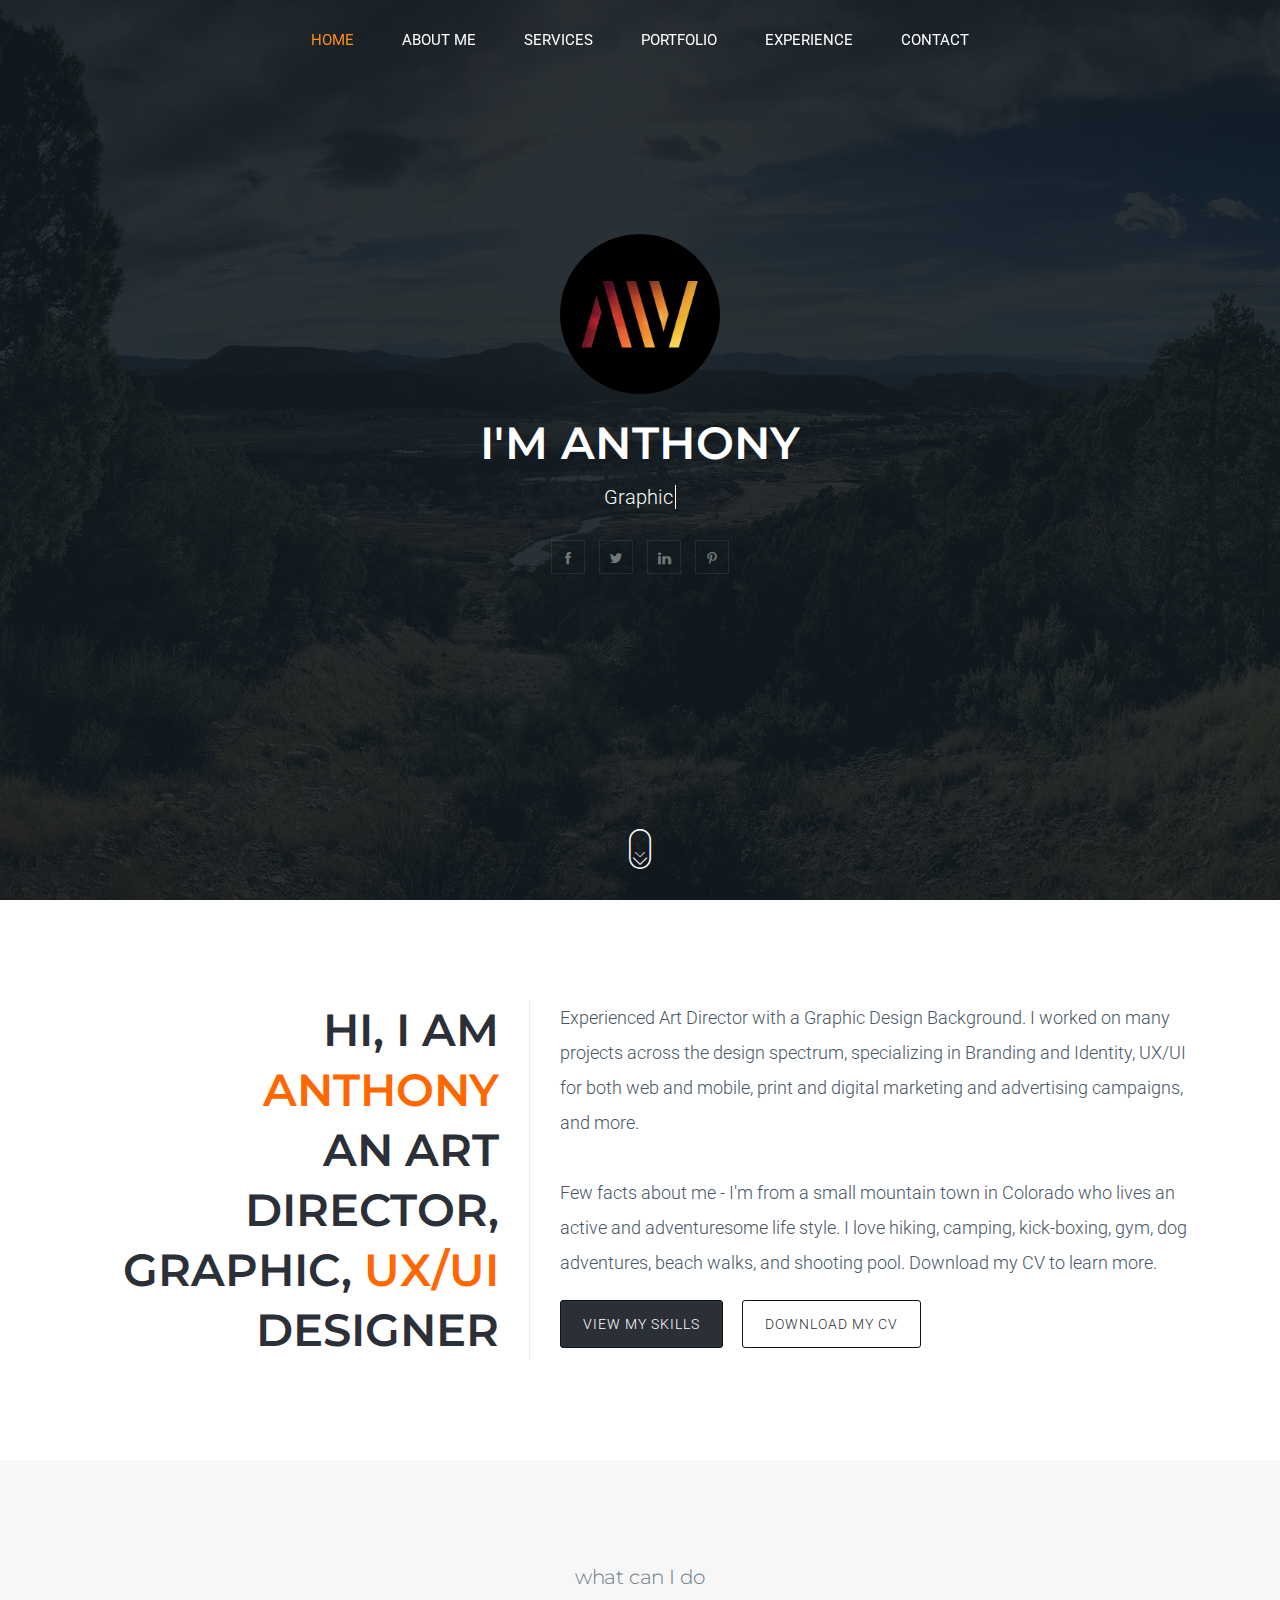
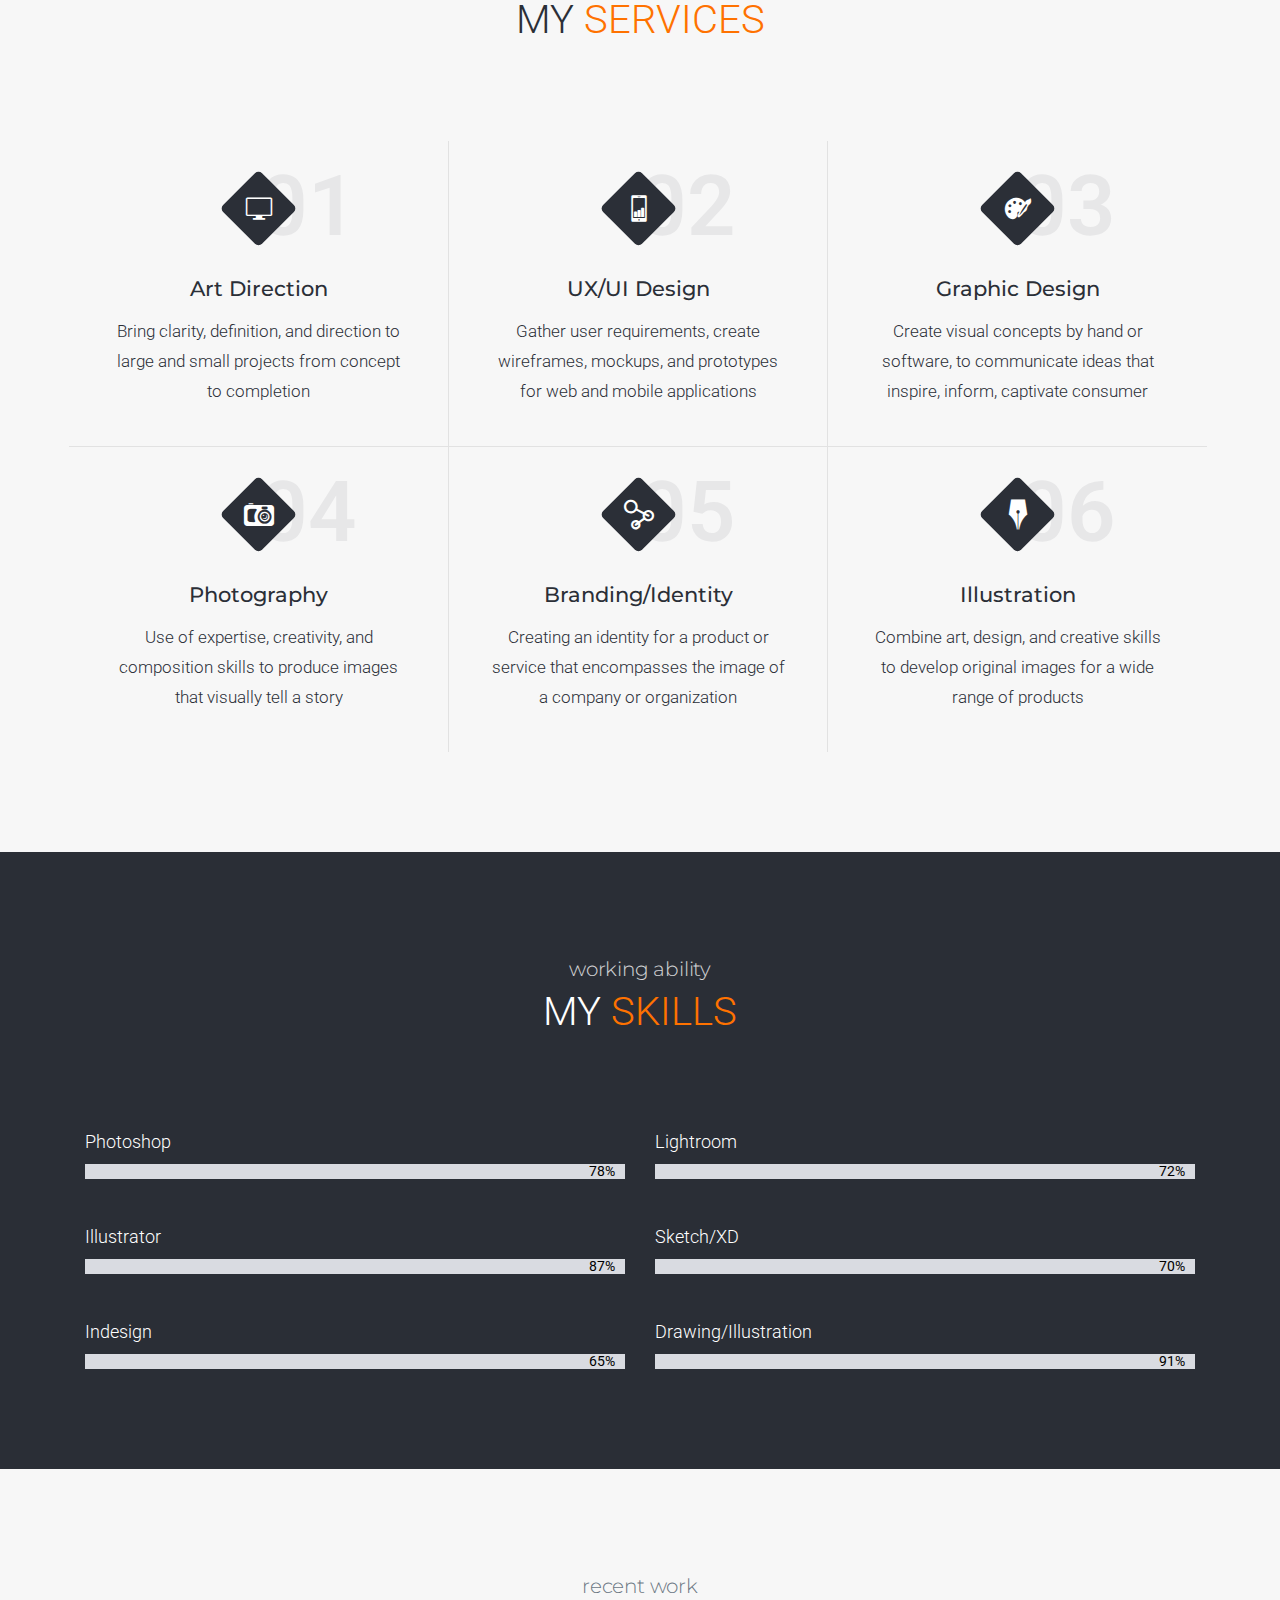
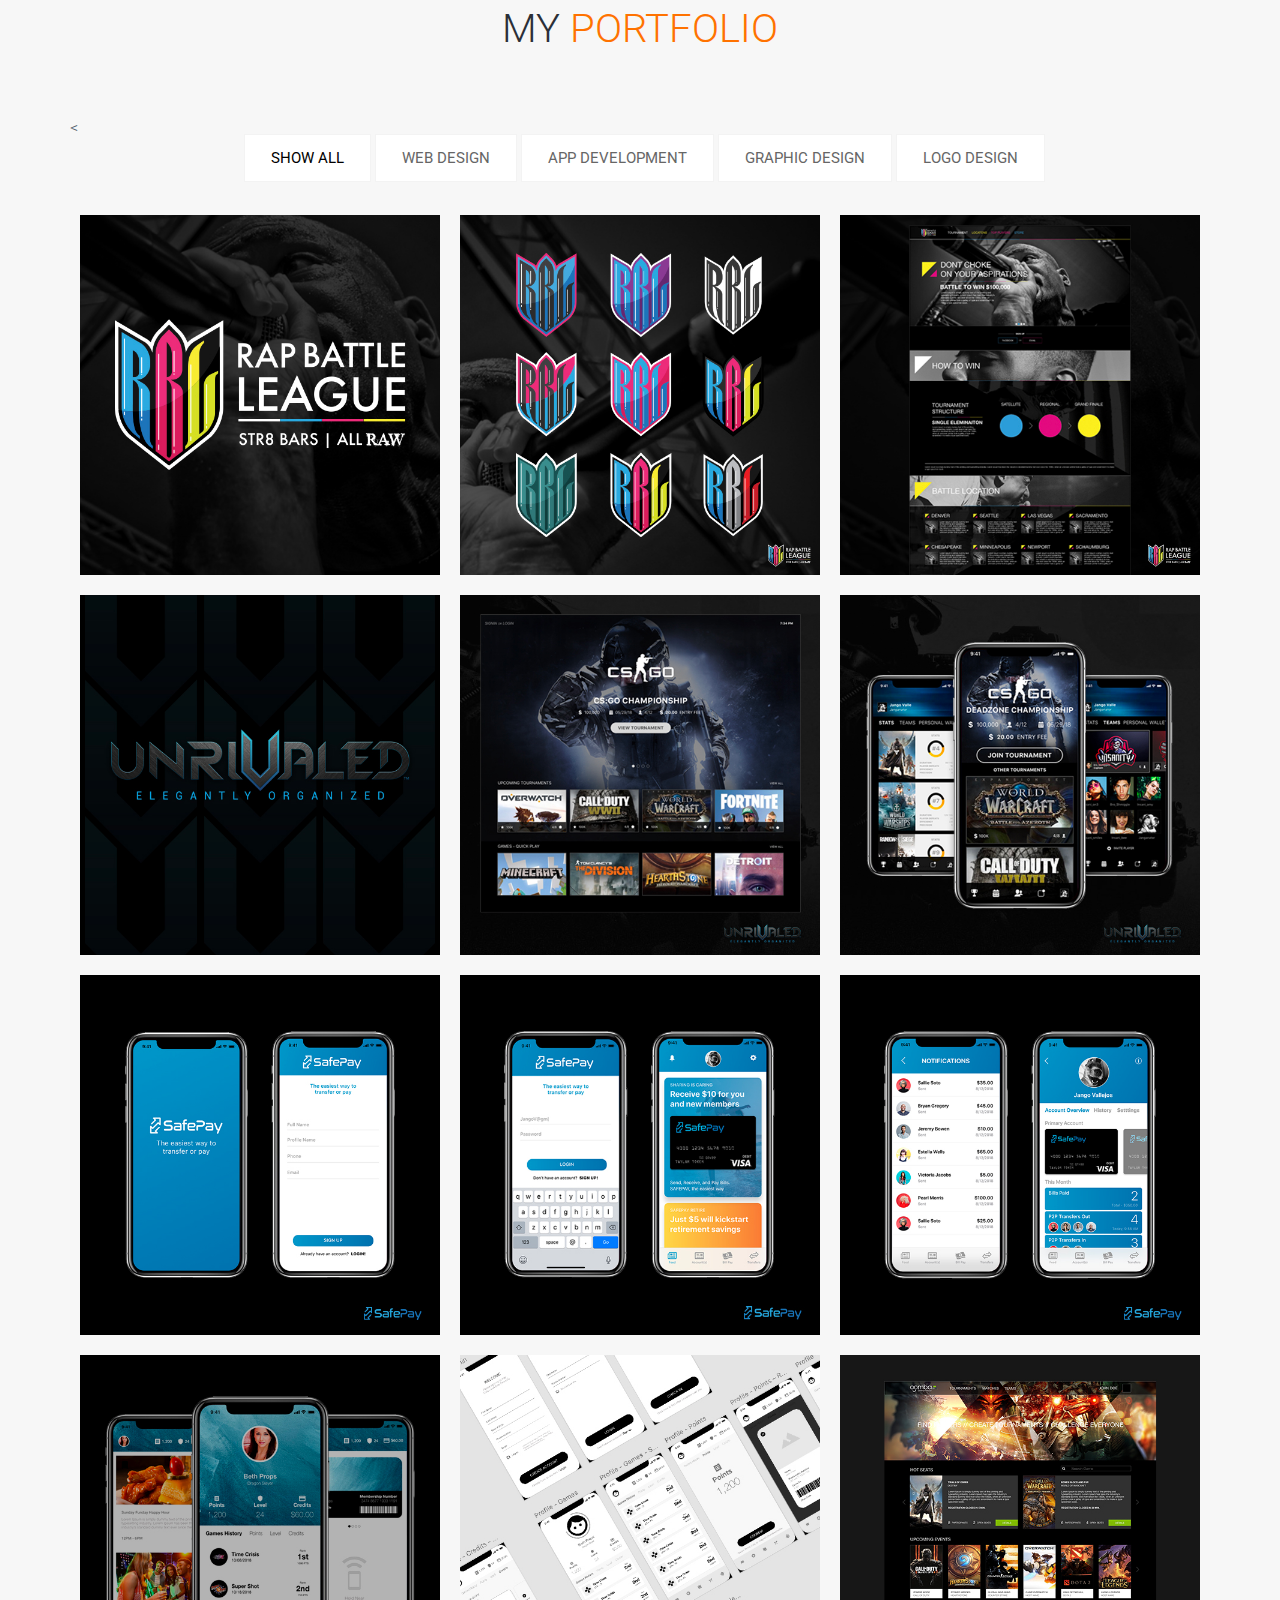
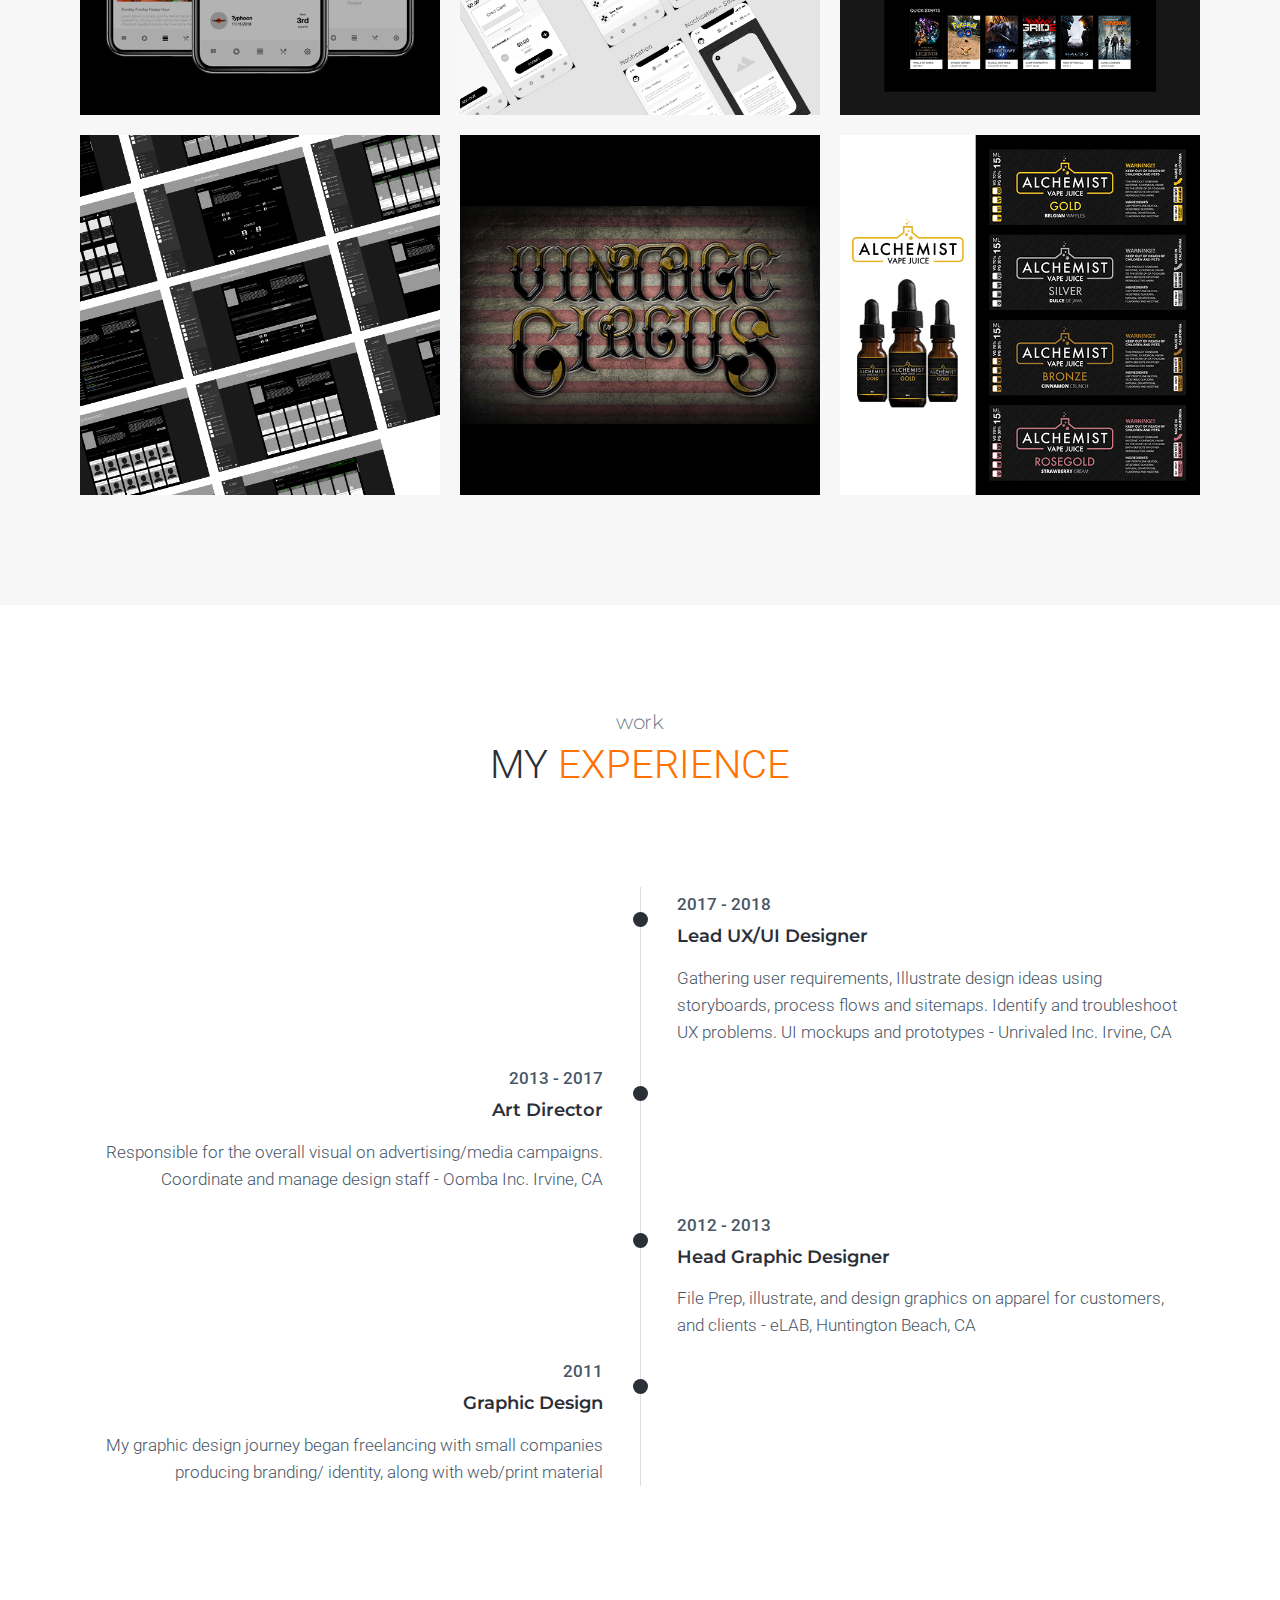
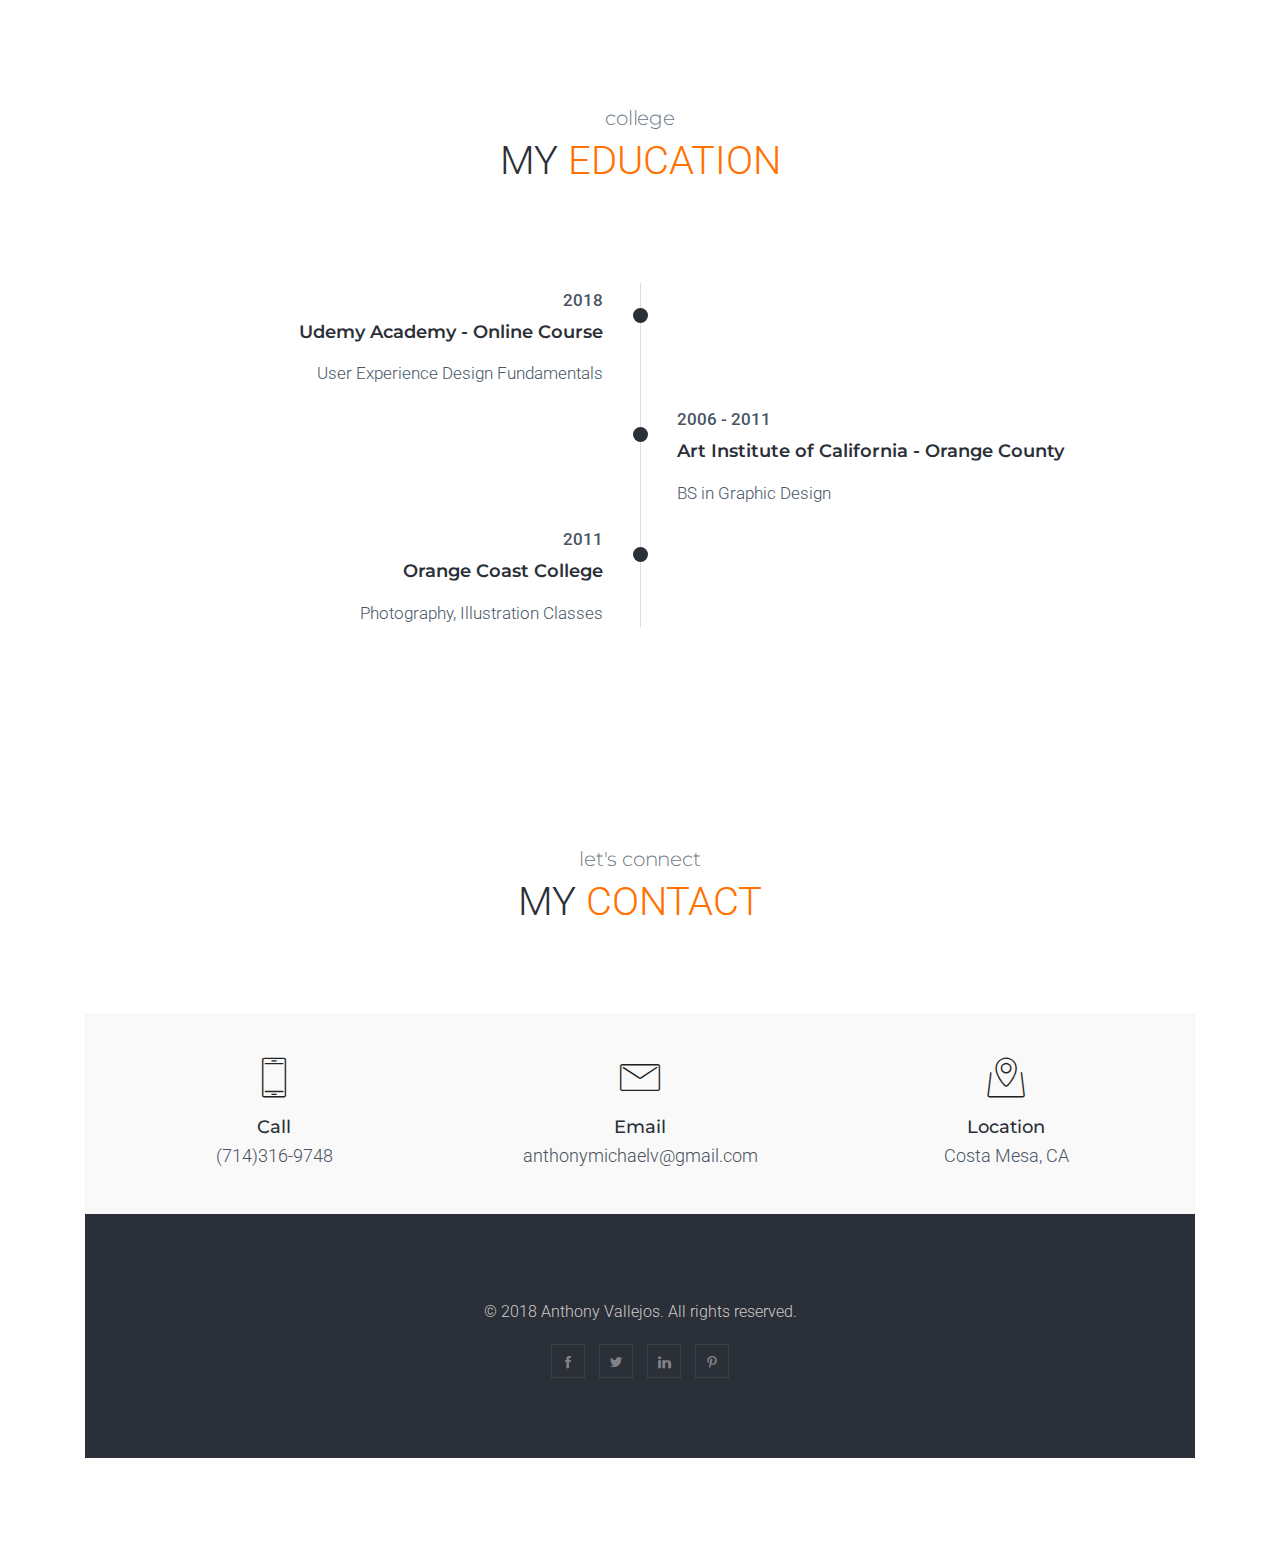
==== index.html @ 6cd8b9a3 "Filter updated" ====
<!DOCTYPE html>
<html lang="en">

<head>
    <meta charset="utf-8">
    <meta name="description" content="">
    <meta http-equiv="X-UA-Compatible" content="IE=edge">
    <meta name="viewport" content="width=device-width, initial-scale=1, shrink-to-fit=no">

    <!-- Favicon -->
    <link rel="shortcut icon" type="image/x-icon" href="images/favicon.png">

    <!-- Title -->
    <title>Anthony Vallejos Portfolio</title>

    <!-- Common Stylesheet -->
    <link rel="stylesheet" href="css/bootstrap.min.css">

    <!-- Fonts Stylesheets -->
    <link rel="stylesheet" href="css/icofont.css">
    <link rel="stylesheet" href="css/mobiriseIcons.css">

    <!-- Animate Stylesheet -->
    <link rel="stylesheet" href="css/animate.css">

    <!-- Slider Stylesheets -->
    <link rel="stylesheet" href="css/owl.carousel.css">
    <link rel="stylesheet" href="css/owl.theme.css">

    <!-- Portfolio Stylesheet -->
    <link rel="stylesheet" href="css/lightbox.css">

    <!-- Main Stylesheet -->
    <link rel="stylesheet" href="css/style.css">

    <!-- Responsive Stylesheet -->
    <link rel="stylesheet" href="css/responsive.css">

    <!-- HTML5 shim and Respond.js for IE8 support of HTML5 elements and media queries -->
    <!-- WARNING: Respond.js doesn't work if you view the page via file:// -->
    <!--[if lt IE 9]>
      <script src="https://oss.maxcdn.com/html5shiv/3.7.2/html5shiv.min.js"></script>
      <script src="https://oss.maxcdn.com/respond/1.4.2/respond.min.js"></script>
    <![endif]-->
</head>

<body>

    <!-- Pre Loader-->
    <div id="preloader">
        <div class="loader"></div>
    </div>

    <!-- Header Section Start-->
    <header id="top">

        <!-- Nav -->
        <div class="custom-nav fixed-top">
            <div class="container">
                <div class="row">
                    <div class="col-12">
                        <nav class="navbar navbar-expand-lg navbar-dark">
                            <a class="navbar-brand" href="#">Anthony</a>
                            <button class="navbar-toggler" type="button" data-toggle="collapse" data-target="#navbarNav" aria-controls="navbarNav" aria-expanded="false" aria-label="Toggle navigation">
                                <span class="navbar-toggler-icon"></span>
                            </button>
                            <div class="collapse navbar-collapse" id="navbarNav">
                                <ul class="navbar-nav">
                                    <li class="nav-item"><a href="#top" class="nav-link data-scroll">Home</a></li>
                                    <li class="nav-item"><a href="#introduction" class="nav-link data-scroll">About Me</a></li>
                                    <li class="nav-item"><a href="#services" class="nav-link data-scroll">Services</a></li>
                                    <li class="nav-item"><a href="#portfolio" class="nav-link data-scroll">Portfolio</a></li>
                                    <li class="nav-item"><a href="#timeline" class="nav-link data-scroll">experience</a></li>
                                   <!-- <li class="nav-item"><a href="#testimonials" class="nav-link data-scroll">Testimonial</a></li>-->
                                    <li class="nav-item"><a href="#contact-block" class="nav-link data-scroll">Contact</a></li>
                                </ul>
                            </div>
                        </nav>
                    </div>
                </div>
            </div>
        </div>
        <div class="clearfix"></div>

        <!-- Profile -->
        <div id="profile" class="profile">
            <div class="container">
                <div class="row">

                    <div class="col-12">

                        <!-- Profile Image -->
                        <figure>
                            <img src="images/profile.jpg" alt="">
                        </figure>

                        <!-- Profile Short Information -->
                        <div class="profile-info">
                            <h2>I'M ANTHONY</h2>
                            <p>
                                <a class="typewrite" data-period="1000" data-type='["Graphic Designer", "UX/UI Designer", "Art Director"]'>
                                </a>
                            </p>
                        </div>

                        <!-- Social Link -->
                        <div class="social-icon">
                            <ul>
                                <li><a href="https://www.facebook.com/anthonymicval/" target="_blank" title="Facebook"><i class="icofont icofont-social-facebook"></i></a></li>
                                <li><a href="https://twitter.com/Anmival/" target="_blank" title="Twitter"><i class="icofont icofont-social-twitter"></i></a></li>
                                <li><a href="https://www.linkedin.com/in/anthonymv/" target="_blank" title="Linkedin"><i class="icofont icofont-brand-linkedin"></i></a></li>
                                <!--<li><a href="https://plus.google.com/" target="_blank" title="Google Plus"><i class="icofont icofont-social-google-plus"></i></a></li>-->
                                <li><a href="https://www.pinterest.com/anthony_mv/pins/" target="_blank" title="Pinterest"><i class="icofont icofont-social-pinterest"></i></a></li>
                            </ul>
                        </div>

                    </div>

                </div>
            </div>
        </div>
        <div class="clearfix"></div>

        <!-- Scroll Down -->
        <div class="scroll-down">
            <div class="container">
                <div class="row">
                    <div class="col-12">
                        <a href="#introduction" class="data-scroll">
                            <i class="icofont icofont-scroll-double-down"></i>
                        </a>
                    </div>
                </div>
            </div>
        </div>

    </header>
    <!-- Header Section End -->
    <div class="clearfix"></div>

    <!-- Introduction Section Start -->
    <section id="introduction" class="section introduction">
        <div class="container">
            <div class="row">

                <div class="col-12 col-sm-12 col-md-6 col-lg-5">
                    <div class="introduction-title">
                        <h2>Hi, I am <span>Anthony</span><br> an Art Director,<br> Graphic, <span>UX/UI</span> Designer</h2>
                    </div>
                </div>

                <div class="col-12 col-sm-12 col-md-6 col-lg-7">
                    <div class="introduction-text">
                        <p>
                            Experienced Art Director with a Graphic Design Background. I worked on many projects across the design spectrum, specializing in Branding and Identity, UX/UI for both web and mobile, print and digital marketing and advertising campaigns, and more.
                            <br>
                            <br> Few facts about me - I'm from a small mountain town in Colorado who lives an active and adventuresome life style. I love hiking, camping, kick-boxing, gym, dog adventures, beach walks, and shooting pool. Download my CV to learn more.  
                        </p>
                        <a href="#skill" class="button button-1 data-scroll"><i class="fa fa-eye" aria-hidden="true"></i> View My Skills</a>
                        <a href="images/doc/Anthonys CV.pdf" class="button button-2"><i class="fa fa-eye" aria-hidden="true"></i> Download My CV</a>
                    </div>
                </div>

            </div>
        </div>
    </section>
    <!-- Introduction Section End -->

    <!-- Service Section Start -->
    <section id="services" class="section bg-grey services">
        <div class="container">

            <div class="title">
                <p>what can I do</p>
                <h2>My <span>Services</span></h2>
            </div>

            <div class="row">

                <!-- Service Block -->
                <div class="col-12 col-sm-12 col-md-6 col-lg-4">
                    <div class="service-block">
                        <div class="service-icon"> <i class="icofont icofont-computer"></i></div>
                        <span class="bg-text">01</span>
                        <h3>Art Direction</h3>
                        <p>
                            Bring clarity, definition, and direction to large and small projects from concept to completion
                        </p>
                    </div>
                </div>

                <!-- Service Block -->
                <div class="col-12 col-sm-12 col-md-6 col-lg-4">
                    <div class="service-block">
                        <div class="service-icon"> <i class="icofont icofont-stock-mobile"></i></div>
                        <span class="bg-text">02</span>
                        <h3>UX/UI Design</h3>
                        <p>
                            Gather user requirements, create wireframes, mockups, and prototypes for web and mobile applications
                        </p>
                    </div>
                </div>

                <!-- Service Block -->
                <div class="col-12 col-sm-12 col-md-6 col-lg-4">
                    <div class="service-block">
                        <div class="service-icon"> <i class="icofont icofont-paint"></i></div>
                        <span class="bg-text">03</span>
                        <h3>Graphic Design</h3>
                        <p>
                            Create visual concepts by hand or software, to communicate ideas that inspire, inform, captivate consumer
                        </p>
                    </div>
                </div>

                <!-- Service Block -->
                <div class="col-12 col-sm-12 col-md-6 col-lg-4">
                    <div class="service-block">
                        <div class="service-icon"> <i class="icofont icofont-ui-camera"></i></div>
                        <span class="bg-text">04</span>
                        <h3>Photography</h3>
                        <p>
                            Use of expertise, creativity, and composition skills to produce images that visually tell a story
                        </p>
                    </div>
                </div>

                <!-- Service Block -->
                <div class="col-12 col-sm-12 col-md-6 col-lg-4">
                    <div class="service-block">
                        <div class="service-icon"> <i class="icofont icofont-ui-social-link"></i></div>
                        <span class="bg-text">05</span>
                        <h3>Branding/Identity</h3>
                        <p>
                            Creating an identity for a product or service that encompasses the image of a company or organization
                        </p>
                    </div>
                </div>

                <!-- Service Block -->
                <div class="col-12 col-sm-12 col-md-6 col-lg-4">
                    <div class="service-block">
                        <div class="service-icon"> <i class="icofont icofont-pen-alt-3"></i></div>
                        <span class="bg-text">06</span>
                        <h3>Illustration</h3>
                        <p>
                            Combine art, design, and creative skills to develop original images for a wide range of products
                        </p>
                    </div>
                </div>

            </div>
        </div>
    </section>
    <!-- Service Section End -->
    <div class="clearfix"></div>

    <!-- Work Skill Section Start -->
    <section id="skill" class="section bg-black skill">
        <div class="container">
            <div class="title title-white">
                <p>working ability</p>
                <h2>My <span>Skills</span></h2>
            </div>

            <div class="row">
                <div class="col-12 col-sm-12 col-md-6 col-lg-6">

                    <!-- Work Skill -->
                    <div class="skill-bar">
                        <p>Photoshop</p>
                        <div class="skillbar clearfix" data-percent="78%">
                            <div class="skillbar-bar"></div>
                            <div class="skill-bar-percent">78%</div>
                        </div>
                    </div>

                    <!-- Work Skill -->
                    <div class="skill-bar">
                        <p>Illustrator</p>
                        <div class="skillbar clearfix" data-percent="87%">
                            <div class="skillbar-bar"></div>
                            <div class="skill-bar-percent">87%</div>
                        </div>
                    </div>

                    <!-- Work Skill -->
                    <div class="skill-bar">
                        <p>Indesign</p>
                        <div class="skillbar clearfix" data-percent="65%">
                            <div class="skillbar-bar"></div>
                            <div class="skill-bar-percent">65%</div>
                        </div>
                    </div>
                </div>

                <div class="col-12 col-sm-12 col-md-6 col-lg-6">

                    <!-- Work Skill -->
                    <div class="skill-bar">
                        <p>Lightroom</p>
                        <div class="skillbar clearfix" data-percent="72%">
                            <div class="skillbar-bar"></div>
                            <div class="skill-bar-percent">72%</div>
                        </div>
                    </div>

                    <!-- Work Skill -->
                    <div class="skill-bar">
                        <p>Sketch/XD</p>
                        <div class="skillbar clearfix" data-percent="70%">
                            <div class="skillbar-bar"></div>
                            <div class="skill-bar-percent">70%</div>
                        </div>
                    </div>

                    <!-- Work Skill -->
                    <div class="skill-bar">
                        <p>Drawing/Illustration</p>
                        <div class="skillbar clearfix" data-percent="91%">
                            <div class="skillbar-bar"></div>
                            <div class="skill-bar-percent">91%</div>
                        </div>
                    </div>

                </div>
            </div>
        </div>

    </section>
    <div class="clearfix"></div>
    <!-- Work Skill Section End -->

    <!-- Portfolio Section Start -->
    <section id="portfolio" class="section bg-grey portfolio">
        <div class="container">
            <div class="title">
                <p>recent work</p>
                <h2>My <span>Portfolio</span></h2>
            </div>

            <div class="row">
                <!-- Portfolio Control -->
                <<div class="portfolio-controls">
                    <ul>
                        <li class="filter" data-filter="all">Show all</li>
                        <li class="filter" data-filter=".web">Web Design</li>
                        <li class="filter" data-filter=".app">App Development</li>
                        <li class="filter" data-filter=".graphic">Graphic Design</li>
                        <li class="filter" data-filter=".Logo">Logo Design</li>
                    </ul>
                </div>
            </div>

            <!-- Portfolio Showcase -->
            <div class="portfolio-showcase">
                <div class="row">

                    <!-- Portfolio Image and Caption -->
                    <div class="col-12 col-sm-6 col-md-6 col-lg-4 mix logo">
                        <a href="images/work/work-1.jpg" data-lightbox="image-1" class="portfolio-effect" data-fresco-group="" data-title="Logo Design for Client" data-fresco-caption=""> <img class="portfolio-img" src="images/work/work-1.jpg" alt=""> <span class="portfolio-overlay"></span> <span class="portfolio-text">Logo Design for Client</span> </a>
                    </div>

                    <!-- Portfolio Image and Caption -->
                    <div class="col-12 col-sm-6 col-md-6 col-lg-4 mix logo">
                        <a href="images/work/work-2.jpg" data-lightbox="image-1" class="portfolio-effect" data-fresco-group="" data-title="Logo Color Variations" data-fresco-caption=""> <img class="portfolio-img" src="images/work/work-2.jpg" alt=""> <span class="portfolio-overlay"></span> <span class="portfolio-text">Logo Color Variations</span> </a>
                    </div>

                    <!-- Portfolio Image and Caption -->
                    <div class="col-12 col-sm-6 col-md-6 col-lg-4 mix web logo">
                        <a href="images/work/work-3.jpg" data-lightbox="image-1" class="portfolio-effect" data-fresco-group="" data-title="Rap Battle League Homepage" data-fresco-caption=""> <img class="portfolio-img" src="images/work/work-3.jpg" alt=""> <span class="portfolio-overlay"></span> <span class="portfolio-text">Rap Battle League Homepage</span> </a>
                    </div>

                    <!-- Portfolio Image and Caption -->
                    <div class="col-12 col-sm-6 col-md-6 col-lg-4 mix logo">
                        <a href="images/work/work-4.jpg" data-lightbox="image-1" class="portfolio-effect" data-fresco-group="" data-title="Logo Design for Company" data-fresco-caption=""> <img class="portfolio-img" src="images/work/work-4.jpg" alt=""> <span class="portfolio-overlay"></span> <span class="portfolio-text">Logo Design for Company</span> </a>
                    </div>

                    <!-- Portfolio Image and Caption -->
                    <div class="col-12 col-sm-6 col-md-6 col-lg-4 mix web">
                        <a href="images/work/work-5.jpg" data-lightbox="image-1" class="portfolio-effect" data-fresco-group="" data-title="Company Landing Page" data-fresco-caption=""> <img class="portfolio-img" src="images/work/work-5.jpg" alt=""> <span class="portfolio-overlay"></span> <span class="portfolio-text">Company Landing Page</span> </a>
                    </div>

                    <!-- Portfolio Image and Caption -->
                    <div class="col-12 col-sm-6 col-md-6 col-lg-4 mix app">
                        <a href="images/work/work-6.jpg" data-lightbox="image-1" class="portfolio-effect" data-fresco-group="" data-title="Tournament Finder" data-fresco-caption=""> <img class="portfolio-img" src="images/work/work-6.jpg" alt=""> <span class="portfolio-overlay"></span> <span class="portfolio-text">Tournament Finder</span> </a>
                    </div>
                    <!-- Portfolio Image and Caption -->
                    <div class="col-12 col-sm-6 col-md-6 col-lg-4 mix app">
                        <a href="images/work/work-7.jpg" data-lightbox="image-1" class="portfolio-effect" data-fresco-group="" data-title="SafePay App Introduction" data-fresco-caption=""> <img class="portfolio-img" src="images/work/work-7.jpg" alt=""> <span class="portfolio-overlay"></span> <span class="portfolio-text">SafePay App Introduction</span> </a>
                    </div>

                    <!-- Portfolio Image and Caption -->
                    <div class="col-12 col-sm-6 col-md-6 col-lg-4 mix app">
                        <a href="images/work/work-8.jpg" data-lightbox="image-1" class="portfolio-effect" data-fresco-group="" data-title="SafePay App Login/Feed" data-fresco-caption=""> <img class="portfolio-img" src="images/work/work-8.jpg" alt=""> <span class="portfolio-overlay"></span> <span class="portfolio-text">SafePay App Login/Feed</span> </a>
                    </div>

                    <!-- Portfolio Image and Caption -->
                    <div class="col-12 col-sm-6 col-md-6 col-lg-4 mix app">
                        <a href="images/work/work-9.jpg" data-lightbox="image-1" class="portfolio-effect" data-fresco-group="" data-title="SafePay Notifications/Profile" data-fresco-caption=""> <img class="portfolio-img" src="images/work/work-9.jpg" alt=""> <span class="portfolio-overlay"></span> <span class="portfolio-text">SafePay Notifications/Profile</span> </a>
					</div>

                    <!-- Portfolio Image and Caption -->
                    <div class="col-12 col-sm-6 col-md-6 col-lg-4 app">
                        <a href="images/work/work-10.jpg" data-lightbox="image-1" class="portfolio-effect" data-fresco-group="" data-title="Food & Entertainment App Concept" data-fresco-caption=""> <img class="portfolio-img" src="images/work/work-10.jpg" alt=""> <span class="portfolio-overlay"></span> <span class="portfolio-text">Food & Entertainment App Concept</span> </a>
                    </div>

                    <!-- Portfolio Image and Caption -->
                    <div class="col-12 col-sm-6 col-md-6 col-lg-4 mix app">
                        <a href="images/work/work-11.jpg" data-lightbox="image-1" class="portfolio-effect" data-fresco-group="" data-title="Food & Entertainment App Wireframe" data-fresco-caption=""> <img class="portfolio-img" src="images/work/work-11.jpg" alt=""> <span class="portfolio-overlay"></span> <span class="portfolio-text">Food & Entertainment App Wireframe</span> </a>
                    </div>

                    <!-- Portfolio Image and Caption -->
                    <div class="col-12 col-sm-6 col-md-6 col-lg-4 mix web">
                        <a href="images/work/work-12.jpg" data-lightbox="image-1" class="portfolio-effect" data-fresco-group="" data-title="OS for eSports Tournaments" data-fresco-caption=""> <img class="portfolio-img" src="images/work/work-12.jpg" alt=""> <span class="portfolio-overlay"></span> <span class="portfolio-text">OS for eSports Tournaments</span> </a>
                    </div>

                    <!-- Portfolio Image and Caption -->
                    <div class="col-12 col-sm-6 col-md-6 col-lg-4 mix web">
                        <a href="images/work/work-13.jpg" data-lightbox="image-1" class="portfolio-effect" data-fresco-group="" data-title="OS for eSports Tournaments Wireframe" data-fresco-caption=""> <img class="portfolio-img" src="images/work/work-13.jpg" alt=""> <span class="portfolio-overlay"></span> <span class="portfolio-text">OS for eSports Tournaments Wireframe</span> </a>
                    </div>

                    <!-- Portfolio Image and Caption -->
                    <div class="col-12 col-sm-6 col-md-6 col-lg-4 mix graphic logo">
                        <a href="images/work/work-14.jpg" data-lightbox="image-1" class="portfolio-effect" data-fresco-group="" data-title="Typography" data-fresco-caption=""> <img class="portfolio-img" src="images/work/work-14.jpg" alt=""> <span class="portfolio-overlay"></span> <span class="portfolio-text">Typography</span> </a>
                    </div>

                    <!-- Portfolio Image and Caption -->
                    <div class="col-12 col-sm-6 col-md-6 col-lg-4 mix graphic logo">
                        <a href="images/work/work-15.jpg" data-lightbox="image-1" class="portfolio-effect" data-fresco-group="" data-title="Packaging" data-fresco-caption=""> <img class="portfolio-img" src="images/work/work-15.jpg" alt=""> <span class="portfolio-overlay"></span> <span class="portfolio-text">Packaging</span> </a>
                    </div>
                </div>
            </div>
        </div>
    </section>
    <!-- Portfolio Section End -->
    <!-- <div class="clearfix"></div> -->

    <!-- Fact Counter Section Start -->
    <!-- <section id="fact-counter" class="small-section bg-black fact-counter">
        <div class="container">
            <div class="row">

                <!-- Fact Counter 
                <div class="col-12 col-sm-6 col-md-6 col-lg-3">
                    <div class="counter">
                        <div class="counter-icon"><span class="mbri-smile-face"></span></div>
                        <div class="counter-value" data-count="74">0</div>
                        <p class="counter-title">Happy Clients</p>
                    </div>
                </div>

                <!-- Fact Counter 
                <div class="col-12 col-sm-6 col-md-6 col-lg-3">
                    <div class="counter">
                        <div class="counter-icon"><span class="mbri-desktop"></span></div>
                        <div class="counter-value" data-count="890">0</div>
                        <p class="counter-title">Completed Projects</p>
                    </div>
                </div>

                <!-- Fact Counter 
                <div class="col-12 col-sm-6 col-md-6 col-lg-3">
                    <div class="counter">
                        <div class="counter-icon"><span class="mbri-idea"></span></div>
                        <div class="counter-value" data-count="3">0</div>
                        <p class="counter-title">Awards</p>
                    </div>
                </div>

                <!-- Fact Counter 
                <div class="col-12 col-sm-6 col-md-6 col-lg-3">
                    <div class="counter">
                        <div class="counter-icon"><span class="mbri-hot-cup"></span></div>
                        <div class="counter-value" data-count="4350">0</div>
                        <p class="counter-title">Cups of Coffee</p>
                    </div>
                </div>

            </div>
        </div>
    </section> 
    <!-- Fact Counter Section End -->


    <!-- Timeline Section Start -->
    <section id="timeline" class="section timeline">
        <div class="container">
            <div class="title">
                <p>work</p>
                <h2>My <span>Experience</span></h2>
            </div>

            <div class="timeline-flow">
                <ul>

                    <!-- Timeline Panel -->
                    <li class="timeline-inverted">
                        <div class="timeline-icon"></div>
                        <div class="timeline-panel">
                            <div class="timeline-title">
                                <p>2017 - 2018</p>
                                <h5>Lead UX/UI Designer</h5>
                            </div>
                            <div class="timeline-text">
                                <p>Gathering user requirements, Illustrate design ideas using storyboards, process flows and sitemaps. Identify and troubleshoot UX problems. UI mockups and prototypes - Unrivaled Inc. Irvine, CA </p>
                            </div>
                        </div>
                    </li>

                    <!-- Timeline Panel -->
                    <li>
                        <div class="timeline-icon"></div>
                        <div class="timeline-panel">
                            <div class="timeline-title">
                                <p>2013 - 2017</p>
                                <h5>Art Director</h5>
                            </div>
                            <div class="timeline-text">
                                <p>Responsible for the overall visual on advertising/media campaigns. Coordinate and manage design staff - Oomba Inc. Irvine, CA</p>
                            </div>
                        </div>
                    </li>

                    <!-- Timeline Panel -->
                    <li class="timeline-inverted">
                        <div class="timeline-icon"></div>
                        <div class="timeline-panel">
                            <div class="timeline-title">
                                <p>2012 - 2013</p>
                                <h5>Head Graphic Designer</h5>
                            </div>
                            <div class="timeline-text">
                                <p>File Prep, illustrate, and design graphics on apparel for customers, and clients - eLAB, Huntington Beach, CA </p>
                            </div>
                        </div>
                    </li>

                    <!-- Timeline Panel -->
                    <li>
                        <div class="timeline-icon"></div>
                        <div class="timeline-panel">
                            <div class="timeline-title">
                                <p>2011</p>
                                <h5>Graphic Design</h5>
                            </div>
                            <div class="timeline-text">
                                <p>My graphic design journey began freelancing with small companies producing branding/ identity, along with web/print material </p>
                            </div>
                        </div>
                    </li>

                </ul>
            </div>

        </div>
    </section>
    <!-- Timeline Section End 


        <!-- Timeline Section Start -->
    <section id="timeline" class="section timeline">
        <div class="container">
            <div class="title">
                <p>college</p>
                <h2>My <span>Education</span></h2>
            </div>

            <div class="timeline-flow">
                <ul>

                    <!-- Timeline Panel -->
                    <li>
                        <div class="timeline-icon"></div>
                        <div class="timeline-panel">
                            <div class="timeline-title">
                                <p>2018</p>
                                <h5>Udemy Academy - Online Course</h5>
                            </div>
                            <div class="timeline-text">
                                <p>User Experience Design Fundamentals</p>
                            </div>
                        </div>
                    </li>

					<!-- Timeline Panel -->
                    <li class="timeline-inverted">
                        <div class="timeline-icon"></div>
                        <div class="timeline-panel">
                            <div class="timeline-title">
                                <p>2006 - 2011</p>
                                <h5>Art Institute of California - Orange County</h5>
                            </div>
                            <div class="timeline-text">
                                <p>BS in Graphic Design</p>
                            </div>
                        </div>
                    </li>

                    <!-- Timeline Panel -->
                    <li>
                        <div class="timeline-icon"></div>
                        <div class="timeline-panel">
                            <div class="timeline-title">
                                <p>2011</p>
                                <h5>Orange Coast College</h5>
                            </div>
                            <div class="timeline-text">
                                <p>Photography, Illustration Classes</p>
                            </div>
                        </div>
                    </li>

                </ul>
            </div>

        </div>
    </section>
    <!-- Timeline Section End 

    <!-- Testimonials Section Start 
    <section id="testimonials" class="section bg-black testimonials">
        <div class="container">

            <div class="title title-white">
                <p>what client says</p>
                <h2>Client <span>Testimonials</span></h2>
            </div>

            <div class="owl-carousel owl-theme testimonial-slide">


                <!-- Testimonials -
                <div class="item">
                    <div class="testimonial-list">
                        <img src="images/client/client-1.jpg" alt="">
                        <p>
                            Lorem Ipsum is simply dummy text of the printing and typesetting industry. Lorem Ipsum has been the industry's standard dummy text ever since the 1500s, when an unknown printer.
                        </p>
                        <h5>Albert Roy <span>Director, ABC Company</span> </h5>
                    </div>
                </div>

                <!-- Testimonials -
                <div class="item">
                    <div class="testimonial-list">
                        <img src="images/client/client-2.jpg" alt="">
                        <p>
                            Lorem Ipsum is simply dummy text of the printing and typesetting industry. Lorem Ipsum has been the industry's standard dummy text ever since the 1500s, when an unknown printer.
                        </p>
                        <h5>John Daniel <span>Director, ABC Company</span> </h5>
                    </div>
                </div>

                <!-- Testimonials 
                <div class="item">
                    <div class="testimonial-list">
                        <img src="images/client/client-3.jpg" alt="">
                        <p>
                            Lorem Ipsum is simply dummy text of the printing and typesetting industry. Lorem Ipsum has been the industry's standard dummy text ever since the 1500s, when an unknown printer.
                        </p>
                        <h5>Robert Doe <span>Director, ABC Company</span> </h5>
                    </div>
                </div>

                <!-- Testimonials -
                <div class="item">
                    <div class="testimonial-list">
                        <img src="images/client/client-4.jpg" alt="">
                        <p>
                            Lorem Ipsum is simply dummy text of the printing and typesetting industry. Lorem Ipsum has been the industry's standard dummy text ever since the 1500s, when an unknown printer.
                        </p>
                        <h5>James Smith<span>Director, ABC Company</span> </h5>
                    </div>
                </div>

            </div>

        </div> -->
    </section>
    <!-- Testimonials Section End -->
    <div class="clearfix"></div>

    <!-- Contact Section Start -->
    <section id="contact-block" class="section contact-block">
        <div class="container">

            <div class="title">
                <p>let's connect</p>
                <h2>My <span>Contact</span></h2>
            </div>

            <!-- Contact Information -->
            <div class="contact-info">
                <div class="row">

                    <!-- Phone No. -->
                    <div class="col-12 col-sm-12 col-md-6 col-lg-4">
                        <div class="contact-list">
                            <div class="contact-icon">
                                <span class="mbri-mobile2"></span>
                            </div>
                            <div class="contact-text">
                                <h5>Call</h5>
                                <p><a href="tel:+1(714)316-9748">(714)316-9748</a></p>
                            </div>
                        </div>
                    </div>

                    <!-- Email Address -->
                    <div class="col-12 col-sm-12 col-md-6 col-lg-4">
                        <div class="contact-list">
                            <div class="contact-icon">
                                <span class="mbri-letter"></span>
                            </div>
                            <div class="contact-text">
                                <h5>Email</h5>
                                <p><a href="mailto:anthonymichaelv@gmail.com">anthonymichaelv@gmail.com</a></p>
                            </div>
                        </div>
                    </div>

                    <!-- Location-->
                    <div class="col-12 col-sm-12 col-md-6 col-lg-4">
                        <div class="contact-list">
                            <div class="contact-icon">
                                <span class="mbri-map-pin"></span>
                            </div>
                            <div class="contact-text">
                                <h5>Location</h5>
                                <p>Costa Mesa, CA</p>
                            </div>
                        </div>
                    </div>

                </div>
            </div>

    <!-- Footer Section Start -->
    <footer>
        <div class="container">
            <div class="row">
                <div class="col-12">

                    <!-- Copyright -->
                    <div class="copyright">
                        <p>
                            © 2018 Anthony Vallejos. All rights reserved.
                        </p>
                    </div>

                    <!-- Footer Social Link -->
                    <div class="social-icon">
                        <ul>
                            <li><a href="https://www.facebook.com/anthonymicval/" target="_blank" title="Facebook"><i class="icofont icofont-social-facebook"></i></a></li>
                                <li><a href="https://twitter.com/Anmival/" target="_blank" title="Twitter"><i class="icofont icofont-social-twitter"></i></a></li>
                                <li><a href="https://www.linkedin.com/in/anthonymv/" target="_blank" title="Linkedin"><i class="icofont icofont-brand-linkedin"></i></a></li>
                                <!--<li><a href="https://plus.google.com/" target="_blank" title="Google Plus"><i class="icofont icofont-social-google-plus"></i></a></li>-->
                                <li><a href="https://www.pinterest.com/anthony_mv/pins/" target="_blank" title="Pinterest"><i class="icofont icofont-social-pinterest"></i></a></li>
                            <!--<li><a href="https://www.facebook.com/" target="_blank" title="Facebook"><i class="icofont icofont-social-facebook"></i></a></li>
                            <li><a href="https://twitter.com/" target="_blank" title="Twitter"><i class="icofont icofont-social-twitter"></i></a></li>
                            <li><a href="https://www.linkedin.com/" target="_blank" title="Linkedin"><i class="icofont icofont-brand-linkedin"></i></a></li>
                            <li><a href="https://plus.google.com/" target="_blank" title="Google Plus"><i class="icofont icofont-social-google-plus"></i></a></li>
                            <li><a href="https://www.pinterest.com/" target="_blank" title="Pinterest"><i class="icofont icofont-social-pinterest"></i></a></li>-->
                        </ul>
                    </div>

                </div>
            </div>
        </div>
    </footer>
    <!-- Footer Section End -->

    <!-- Go to Top -->
    <i class="icofont icofont-long-arrow-up return-to-top"></i>

    <!-- Common jQuery -->
    <script src="js/jquery-3.1.1.min.js"></script>
    <script src="js/popper.min.js"></script>
    <script src="js/bootstrap.min.js"></script>

    <!-- Testimonial jQuery -->
    <script src="js/owl.carousel.min.js"></script>

    <!-- Portfolio jQuery -->
    <script src="js/lightbox.min.js"></script>
    <script src="js/mixitup.min.js"></script>

    <!-- Custom jQuery -->
    <script src="js/custom.js"></script>

</body>

</html>
---- css/icofont.css ----
/**
 * @package IcoFont by ThemeHunt - https://themehunt.com
 * @version 1.0.0 Beta
 * @author IcoFont http://icofont.com
 * @copyright Copyright (c) 2018 IcoFont
 * @license - http://icofont.com/license/
*/
@font-face{font-family:'icofont';src:url(../fonts/icofont.eot?v=1.0.0-beta);src:url('../fonts/icofont.eot?v=1.0.0-beta#iefix') format('embedded-opentype'),url(../fonts/icofont.ttf?v=1.0.0-beta) format('truetype'),url(../fonts/icofont.woff?v=1.0.0-beta) format('woff'),url('../fonts/icofont.svg?v=1.0.0-beta#icofont') format('svg');font-weight:400;font-style:normal}.icofont{font-family:'IcoFont'!important;speak:none;font-style:normal;font-weight:400;font-variant:normal;text-transform:none;line-height:1;-webkit-font-smoothing:antialiased;-moz-osx-font-smoothing:grayscale}.icofont-angry-monster:before{content:"\e901"}.icofont-bathtub:before{content:"\e902"}.icofont-bird-wings:before{content:"\e903"}.icofont-bow:before{content:"\e904"}.icofont-brain-alt:before{content:"\e905"}.icofont-butterfly-alt:before{content:"\e906"}.icofont-castle:before{content:"\e907"}.icofont-circuit:before{content:"\e908"}.icofont-dart:before{content:"\e909"}.icofont-dice-alt:before{content:"\e90a"}.icofont-disability-race:before{content:"\e90b"}.icofont-diving-goggle:before{content:"\e90c"}.icofont-fire-alt:before{content:"\e90d"}.icofont-flame-torch:before{content:"\e90e"}.icofont-flora-flower:before{content:"\e90f"}.icofont-flora:before{content:"\e910"}.icofont-gift-box:before{content:"\e911"}.icofont-halloween-pumpkin:before{content:"\e912"}.icofont-hand-power:before{content:"\e913"}.icofont-hand-thunder:before{content:"\e914"}.icofont-king-crown:before{content:"\e915"}.icofont-king-monster:before{content:"\e916"}.icofont-love:before{content:"\e917"}.icofont-magician-hat:before{content:"\e918"}.icofont-native-american:before{content:"\e919"}.icofont-open-eye:before{content:"\e91a"}.icofont-owl-look:before{content:"\e91b"}.icofont-phoenix:before{content:"\e91c"}.icofont-queen-crown:before{content:"\e91d"}.icofont-robot-face:before{content:"\e91e"}.icofont-sand-clock:before{content:"\e91f"}.icofont-shield-alt:before{content:"\e920"}.icofont-ship-wheel:before{content:"\e921"}.icofont-skull-danger:before{content:"\e922"}.icofont-skull-face:before{content:"\e923"}.icofont-snail:before{content:"\e924"}.icofont-snow-alt:before{content:"\e925"}.icofont-snow-flake:before{content:"\e926"}.icofont-snowmobile:before{content:"\e927"}.icofont-space-shuttle:before{content:"\e928"}.icofont-star-shape:before{content:"\e929"}.icofont-swirl:before{content:"\e92a"}.icofont-tattoo-wing:before{content:"\e92b"}.icofont-throne:before{content:"\e92c"}.icofont-touch:before{content:"\e92d"}.icofont-tree-alt:before{content:"\e92e"}.icofont-triangle:before{content:"\e92f"}.icofont-unity-hand:before{content:"\e930"}.icofont-weed:before{content:"\e931"}.icofont-woman-bird:before{content:"\e932"}.icofont-animal-bat:before{content:"\e933"}.icofont-animal-bear-tracks:before{content:"\e934"}.icofont-animal-bear:before{content:"\e935"}.icofont-animal-bird-alt:before{content:"\e936"}.icofont-animal-bird:before{content:"\e937"}.icofont-animal-bone:before{content:"\e938"}.icofont-animal-bull:before{content:"\e939"}.icofont-animal-camel-alt:before{content:"\e93a"}.icofont-animal-camel-head:before{content:"\e93b"}.icofont-animal-camel:before{content:"\e93c"}.icofont-animal-cat-alt-1:before{content:"\e93d"}.icofont-animal-cat-alt-2:before{content:"\e93e"}.icofont-animal-cat-alt-3:before{content:"\e93f"}.icofont-animal-cat-alt-4:before{content:"\e940"}.icofont-animal-cat-with-dog:before{content:"\e941"}.icofont-animal-cat:before{content:"\e942"}.icofont-animal-cow-head:before{content:"\e943"}.icofont-animal-cow:before{content:"\e944"}.icofont-animal-crab:before{content:"\e945"}.icofont-animal-crocodile:before{content:"\e946"}.icofont-animal-deer-head:before{content:"\e947"}.icofont-animal-dog-alt:before{content:"\e948"}.icofont-animal-dog-barking:before{content:"\e949"}.icofont-animal-dog:before{content:"\e94a"}.icofont-animal-dolphin:before{content:"\e94b"}.icofont-animal-duck-tracks:before{content:"\e94c"}.icofont-animal-eagle-head:before{content:"\e94d"}.icofont-animal-eaten-fish:before{content:"\e94e"}.icofont-animal-elephant-alt:before{content:"\e94f"}.icofont-animal-elephant-head-alt:before{content:"\e950"}.icofont-animal-elephant-head:before{content:"\e951"}.icofont-animal-elephant:before{content:"\e952"}.icofont-animal-elk:before{content:"\e953"}.icofont-animal-fish-alt-1:before{content:"\e954"}.icofont-animal-fish-alt-2:before{content:"\e955"}.icofont-animal-fish-alt-3:before{content:"\e956"}.icofont-animal-fish-alt-4:before{content:"\e957"}.icofont-animal-fish:before{content:"\e958"}.icofont-animal-fox-alt:before{content:"\e959"}.icofont-animal-fox:before{content:"\e95a"}.icofont-animal-frog-tracks:before{content:"\e95b"}.icofont-animal-frog:before{content:"\e95c"}.icofont-animal-froggy:before{content:"\e95d"}.icofont-animal-giraffe-alt:before{content:"\e95e"}.icofont-animal-giraffe:before{content:"\e95f"}.icofont-animal-goat-head-alt-1:before{content:"\e960"}.icofont-animal-goat-head-alt-2:before{content:"\e961"}.icofont-animal-goat-head:before{content:"\e962"}.icofont-animal-gorilla:before{content:"\e963"}.icofont-animal-hen-tracks:before{content:"\e964"}.icofont-animal-horse-head-alt-1:before{content:"\e965"}.icofont-animal-horse-head-alt-2:before{content:"\e966"}.icofont-animal-horse-head:before{content:"\e967"}.icofont-animal-horse-tracks:before{content:"\e968"}.icofont-animal-jellyfish:before{content:"\e969"}.icofont-animal-kangaroo:before{content:"\e96a"}.icofont-animal-lemur:before{content:"\e96b"}.icofont-animal-lion-alt:before{content:"\e96c"}.icofont-animal-lion-head-alt:before{content:"\e96d"}.icofont-animal-lion-head:before{content:"\e96e"}.icofont-animal-lion:before{content:"\e96f"}.icofont-animal-monkey-alt-1:before{content:"\e970"}.icofont-animal-monkey-alt-2:before{content:"\e971"}.icofont-animal-monkey-alt-3:before{content:"\e972"}.icofont-animal-monkey:before{content:"\e973"}.icofont-animal-octopus-alt:before{content:"\e974"}.icofont-animal-octopus:before{content:"\e975"}.icofont-animal-owl:before{content:"\e976"}.icofont-animal-panda-alt:before{content:"\e977"}.icofont-animal-panda:before{content:"\e978"}.icofont-animal-panther:before{content:"\e979"}.icofont-animal-parrot-lip:before{content:"\e97a"}.icofont-animal-parrot:before{content:"\e97b"}.icofont-animal-paw:before{content:"\e97c"}.icofont-animal-pelican:before{content:"\e97d"}.icofont-animal-penguin:before{content:"\e97e"}.icofont-animal-pig-alt:before{content:"\e97f"}.icofont-animal-pig:before{content:"\e980"}.icofont-animal-pigeon-alt:before{content:"\e981"}.icofont-animal-pigeon:before{content:"\e982"}.icofont-animal-pigeons:before{content:"\e983"}.icofont-animal-rabbit-running:before{content:"\e984"}.icofont-animal-rat-alt:before{content:"\e985"}.icofont-animal-rhino-head:before{content:"\e986"}.icofont-animal-rhino:before{content:"\e987"}.icofont-animal-rooster:before{content:"\e988"}.icofont-animal-seahorse:before{content:"\e989"}.icofont-animal-seal:before{content:"\e98a"}.icofont-animal-shrimp:before{content:"\e98b"}.icofont-animal-snail-alt-1:before{content:"\e98c"}.icofont-animal-snail-alt-2:before{content:"\e98d"}.icofont-animal-snail:before{content:"\e98e"}.icofont-animal-snake:before{content:"\e98f"}.icofont-animal-squid:before{content:"\e990"}.icofont-animal-squirrel:before{content:"\e991"}.icofont-animal-tiger-alt:before{content:"\e992"}.icofont-animal-tiger:before{content:"\e993"}.icofont-animal-turtle:before{content:"\e994"}.icofont-animal-whale:before{content:"\e995"}.icofont-animal-woodpecker:before{content:"\e996"}.icofont-animal-zebra:before{content:"\e997"}.icofont-brand-acer:before{content:"\e998"}.icofont-brand-adidas:before{content:"\e999"}.icofont-brand-adobe:before{content:"\e99a"}.icofont-brand-air-new-zealand:before{content:"\e99b"}.icofont-brand-airbnb:before{content:"\e99c"}.icofont-brand-aircell:before{content:"\e99d"}.icofont-brand-airtel:before{content:"\e99e"}.icofont-brand-alcatel:before{content:"\e99f"}.icofont-brand-alibaba:before{content:"\e9a0"}.icofont-brand-aliexpress:before{content:"\e9a1"}.icofont-brand-alipay:before{content:"\e9a2"}.icofont-brand-amazon:before{content:"\e9a3"}.icofont-brand-amd:before{content:"\e9a4"}.icofont-brand-american-airlines:before{content:"\e9a5"}.icofont-brand-android-robot:before{content:"\e9a6"}.icofont-brand-android:before{content:"\e9a7"}.icofont-brand-aol:before{content:"\e9a8"}.icofont-brand-apple:before{content:"\e9a9"}.icofont-brand-appstore:before{content:"\e9aa"}.icofont-brand-asus:before{content:"\e9ab"}.icofont-brand-ati:before{content:"\e9ac"}.icofont-brand-att:before{content:"\e9ad"}.icofont-brand-audi:before{content:"\e9ae"}.icofont-brand-axiata:before{content:"\e9af"}.icofont-brand-bada:before{content:"\e9b0"}.icofont-brand-bbc:before{content:"\e9b1"}.icofont-brand-bing:before{content:"\e9b2"}.icofont-brand-blackberry:before{content:"\e9b3"}.icofont-brand-bmw:before{content:"\e9b4"}.icofont-brand-box:before{content:"\e9b5"}.icofont-brand-burger-king:before{content:"\e9b6"}.icofont-brand-business-insider:before{content:"\e9b7"}.icofont-brand-buzzfeed:before{content:"\e9b8"}.icofont-brand-cannon:before{content:"\e9b9"}.icofont-brand-casio:before{content:"\e9ba"}.icofont-brand-china-mobile:before{content:"\e9bb"}.icofont-brand-china-telecom:before{content:"\e9bc"}.icofont-brand-china-unicom:before{content:"\e9bd"}.icofont-brand-cisco:before{content:"\e9be"}.icofont-brand-citibank:before{content:"\e9bf"}.icofont-brand-cnet:before{content:"\e9c0"}.icofont-brand-cnn:before{content:"\e9c1"}.icofont-brand-cocal-cola:before{content:"\e9c2"}.icofont-brand-compaq:before{content:"\e9c3"}.icofont-brand-copy:before{content:"\e9c4"}.icofont-brand-debian:before{content:"\e9c5"}.icofont-brand-delicious:before{content:"\e9c6"}.icofont-brand-dell:before{content:"\e9c7"}.icofont-brand-designbump:before{content:"\e9c8"}.icofont-brand-designfloat:before{content:"\e9c9"}.icofont-brand-disney:before{content:"\e9ca"}.icofont-brand-dodge:before{content:"\e9cb"}.icofont-brand-dove:before{content:"\e9cc"}.icofont-brand-ebay:before{content:"\e9cd"}.icofont-brand-eleven:before{content:"\e9ce"}.icofont-brand-emirates:before{content:"\e9cf"}.icofont-brand-espn:before{content:"\e9d0"}.icofont-brand-etihad-airways:before{content:"\e9d1"}.icofont-brand-etisalat:before{content:"\e9d2"}.icofont-brand-etsy:before{content:"\e9d3"}.icofont-brand-facebook:before{content:"\e9d4"}.icofont-brand-fastrack:before{content:"\e9d5"}.icofont-brand-fedex:before{content:"\e9d6"}.icofont-brand-ferrari:before{content:"\e9d7"}.icofont-brand-fitbit:before{content:"\e9d8"}.icofont-brand-flikr:before{content:"\e9d9"}.icofont-brand-forbes:before{content:"\e9da"}.icofont-brand-foursquare:before{content:"\e9db"}.icofont-brand-fox:before{content:"\e9dc"}.icofont-brand-foxconn:before{content:"\e9dd"}.icofont-brand-fujitsu:before{content:"\e9de"}.icofont-brand-general-electric:before{content:"\e9df"}.icofont-brand-gillette:before{content:"\e9e0"}.icofont-brand-gizmodo:before{content:"\e9e1"}.icofont-brand-gnome:before{content:"\e9e2"}.icofont-brand-google:before{content:"\e9e3"}.icofont-brand-gopro:before{content:"\e9e4"}.icofont-brand-gucci:before{content:"\e9e5"}.icofont-brand-hallmark:before{content:"\e9e6"}.icofont-brand-hi5:before{content:"\e9e7"}.icofont-brand-honda:before{content:"\e9e8"}.icofont-brand-hp:before{content:"\e9e9"}.icofont-brand-hsbc:before{content:"\e9ea"}.icofont-brand-htc:before{content:"\e9eb"}.icofont-brand-huawei:before{content:"\e9ec"}.icofont-brand-hulu:before{content:"\e9ed"}.icofont-brand-hyundai:before{content:"\e9ee"}.icofont-brand-ibm:before{content:"\e9ef"}.icofont-brand-icofont:before{content:"\e9f0"}.icofont-brand-icq:before{content:"\e9f1"}.icofont-brand-ikea:before{content:"\e9f2"}.icofont-brand-imdb:before{content:"\e9f3"}.icofont-brand-indiegogo:before{content:"\e9f4"}.icofont-brand-intel:before{content:"\e9f5"}.icofont-brand-ipair:before{content:"\e9f6"}.icofont-brand-jaguar:before{content:"\e9f7"}.icofont-brand-java:before{content:"\e9f8"}.icofont-brand-joomshaper:before{content:"\e9f9"}.icofont-brand-kickstarter:before{content:"\e9fa"}.icofont-brand-kik:before{content:"\e9fb"}.icofont-brand-lastfm:before{content:"\e9fc"}.icofont-brand-lego:before{content:"\e9fd"}.icofont-brand-lenovo:before{content:"\e9fe"}.icofont-brand-levis:before{content:"\e9ff"}.icofont-brand-lexus:before{content:"\ea00"}.icofont-brand-lg:before{content:"\ea01"}.icofont-brand-life-hacker:before{content:"\ea02"}.icofont-brand-line-messenger:before{content:"\ea03"}.icofont-brand-linkedin:before{content:"\ea04"}.icofont-brand-linux-mint:before{content:"\ea05"}.icofont-brand-linux:before{content:"\ea06"}.icofont-brand-lionix:before{content:"\ea07"}.icofont-brand-live-messenger:before{content:"\ea08"}.icofont-brand-loreal:before{content:"\ea09"}.icofont-brand-louis-vuitton:before{content:"\ea0a"}.icofont-brand-mac-os:before{content:"\ea0b"}.icofont-brand-marvel-app:before{content:"\ea0c"}.icofont-brand-mashable:before{content:"\ea0d"}.icofont-brand-mazda:before{content:"\ea0e"}.icofont-brand-mcdonals:before{content:"\ea0f"}.icofont-brand-mercedes:before{content:"\ea10"}.icofont-brand-micromax:before{content:"\ea11"}.icofont-brand-microsoft:before{content:"\ea12"}.icofont-brand-mobileme:before{content:"\ea13"}.icofont-brand-mobily:before{content:"\ea14"}.icofont-brand-motorola:before{content:"\ea15"}.icofont-brand-msi:before{content:"\ea16"}.icofont-brand-mts:before{content:"\ea17"}.icofont-brand-myspace:before{content:"\ea18"}.icofont-brand-mytv:before{content:"\ea19"}.icofont-brand-nasa:before{content:"\ea1a"}.icofont-brand-natgeo:before{content:"\ea1b"}.icofont-brand-nbc:before{content:"\ea1c"}.icofont-brand-nescafe:before{content:"\ea1d"}.icofont-brand-nestle:before{content:"\ea1e"}.icofont-brand-netflix:before{content:"\ea1f"}.icofont-brand-nexus:before{content:"\ea20"}.icofont-brand-nike:before{content:"\ea21"}.icofont-brand-nokia:before{content:"\ea22"}.icofont-brand-nvidia:before{content:"\ea23"}.icofont-brand-omega:before{content:"\ea24"}.icofont-brand-opensuse:before{content:"\ea25"}.icofont-brand-oracle:before{content:"\ea26"}.icofont-brand-panasonic:before{content:"\ea27"}.icofont-brand-paypal:before{content:"\ea28"}.icofont-brand-pepsi:before{content:"\ea29"}.icofont-brand-philips:before{content:"\ea2a"}.icofont-brand-pizza-hut:before{content:"\ea2b"}.icofont-brand-playstation:before{content:"\ea2c"}.icofont-brand-puma:before{content:"\ea2d"}.icofont-brand-qatar-air:before{content:"\ea2e"}.icofont-brand-qvc:before{content:"\ea2f"}.icofont-brand-readernaut:before{content:"\ea30"}.icofont-brand-redbull:before{content:"\ea31"}.icofont-brand-reebok:before{content:"\ea32"}.icofont-brand-reuters:before{content:"\ea33"}.icofont-brand-samsung:before{content:"\ea34"}.icofont-brand-sap:before{content:"\ea35"}.icofont-brand-saudia-airlines:before{content:"\ea36"}.icofont-brand-scribd:before{content:"\ea37"}.icofont-brand-shell:before{content:"\ea38"}.icofont-brand-siemens:before{content:"\ea39"}.icofont-brand-sk-telecom:before{content:"\ea3a"}.icofont-brand-slideshare:before{content:"\ea3b"}.icofont-brand-smashing-magazine:before{content:"\ea3c"}.icofont-brand-snapchat:before{content:"\ea3d"}.icofont-brand-sony-ericsson:before{content:"\ea3e"}.icofont-brand-sony:before{content:"\ea3f"}.icofont-brand-soundcloud:before{content:"\ea40"}.icofont-brand-sprint:before{content:"\ea41"}.icofont-brand-squidoo:before{content:"\ea42"}.icofont-brand-starbucks:before{content:"\ea43"}.icofont-brand-stc:before{content:"\ea44"}.icofont-brand-steam:before{content:"\ea45"}.icofont-brand-suzuki:before{content:"\ea46"}.icofont-brand-symbian:before{content:"\ea47"}.icofont-brand-t-mobile:before{content:"\ea48"}.icofont-brand-tango:before{content:"\ea49"}.icofont-brand-target:before{content:"\ea4a"}.icofont-brand-tata-indicom:before{content:"\ea4b"}.icofont-brand-techcrunch:before{content:"\ea4c"}.icofont-brand-telenor:before{content:"\ea4d"}.icofont-brand-teliasonera:before{content:"\ea4e"}.icofont-brand-tesla:before{content:"\ea4f"}.icofont-brand-the-verge:before{content:"\ea50"}.icofont-brand-thenextweb:before{content:"\ea51"}.icofont-brand-toshiba:before{content:"\ea52"}.icofont-brand-toyota:before{content:"\ea53"}.icofont-brand-tribenet:before{content:"\ea54"}.icofont-brand-ubuntu:before{content:"\ea55"}.icofont-brand-unilever:before{content:"\ea56"}.icofont-brand-vaio:before{content:"\ea57"}.icofont-brand-verizon:before{content:"\ea58"}.icofont-brand-viber:before{content:"\ea59"}.icofont-brand-vodafone:before{content:"\ea5a"}.icofont-brand-volkswagen:before{content:"\ea5b"}.icofont-brand-walmart:before{content:"\ea5c"}.icofont-brand-warnerbros:before{content:"\ea5d"}.icofont-brand-whatsapp:before{content:"\ea5e"}.icofont-brand-wikipedia:before{content:"\ea5f"}.icofont-brand-windows:before{content:"\ea60"}.icofont-brand-wire:before{content:"\ea61"}.icofont-brand-yahoobuzz:before{content:"\ea62"}.icofont-brand-yamaha:before{content:"\ea63"}.icofont-brand-youtube:before{content:"\ea64"}.icofont-brand-zain:before{content:"\ea65"}.icofont-bank-alt:before{content:"\ea66"}.icofont-barcode:before{content:"\ea67"}.icofont-basket:before{content:"\ea68"}.icofont-bill-alt:before{content:"\ea69"}.icofont-billboard:before{content:"\ea6a"}.icofont-briefcase-alt-1:before{content:"\ea6b"}.icofont-briefcase-alt-2:before{content:"\ea6c"}.icofont-building-alt:before{content:"\ea6d"}.icofont-businessman:before{content:"\ea6e"}.icofont-businesswoman:before{content:"\ea6f"}.icofont-cart-alt:before{content:"\ea70"}.icofont-chair:before{content:"\ea71"}.icofont-clip:before{content:"\ea72"}.icofont-coins:before{content:"\ea73"}.icofont-company:before{content:"\ea74"}.icofont-contact-add:before{content:"\ea75"}.icofont-deal:before{content:"\ea76"}.icofont-files:before{content:"\ea77"}.icofont-growth:before{content:"\ea78"}.icofont-id-card:before{content:"\ea79"}.icofont-idea:before{content:"\ea7a"}.icofont-list:before{content:"\ea7b"}.icofont-meeting-add:before{content:"\ea7c"}.icofont-money-bag:before{content:"\ea7d"}.icofont-people:before{content:"\ea7e"}.icofont-pie-chart:before{content:"\ea7f"}.icofont-presentation-alt:before{content:"\ea80"}.icofont-stamp:before{content:"\ea81"}.icofont-stock-mobile:before{content:"\ea82"}.icofont-support:before{content:"\ea83"}.icofont-tasks-alt:before{content:"\ea84"}.icofont-wheel:before{content:"\ea85"}.icofont-chart-arrows-axis:before{content:"\ea86"}.icofont-chart-bar-graph:before{content:"\ea87"}.icofont-chart-flow-alt-1:before{content:"\ea88"}.icofont-chart-flow-alt-2:before{content:"\ea89"}.icofont-chart-flow:before{content:"\ea8a"}.icofont-chart-histogram-alt:before{content:"\ea8b"}.icofont-chart-histogram:before{content:"\ea8c"}.icofont-chart-line-alt:before{content:"\ea8d"}.icofont-chart-line:before{content:"\ea8e"}.icofont-chart-pie-alt:before{content:"\ea8f"}.icofont-chart-pie:before{content:"\ea90"}.icofont-chart-radar-graph:before{content:"\ea91"}.icofont-cur-afghani-false:before{content:"\ea92"}.icofont-cur-afghani-minus:before{content:"\ea93"}.icofont-cur-afghani-plus:before{content:"\ea94"}.icofont-cur-afghani-true:before{content:"\ea95"}.icofont-cur-afghani:before{content:"\ea96"}.icofont-cur-baht-false:before{content:"\ea97"}.icofont-cur-baht-minus:before{content:"\ea98"}.icofont-cur-baht-plus:before{content:"\ea99"}.icofont-cur-baht-true:before{content:"\ea9a"}.icofont-cur-baht:before{content:"\ea9b"}.icofont-cur-bitcoin-false:before{content:"\ea9c"}.icofont-cur-bitcoin-minus:before{content:"\ea9d"}.icofont-cur-bitcoin-plus:before{content:"\ea9e"}.icofont-cur-bitcoin-true:before{content:"\ea9f"}.icofont-cur-bitcoin:before{content:"\eaa0"}.icofont-cur-dollar-flase:before{content:"\eaa1"}.icofont-cur-dollar-minus:before{content:"\eaa2"}.icofont-cur-dollar-plus:before{content:"\eaa3"}.icofont-cur-dollar-true:before{content:"\eaa4"}.icofont-cur-dollar:before{content:"\eaa5"}.icofont-cur-dong-false:before{content:"\eaa6"}.icofont-cur-dong-minus:before{content:"\eaa7"}.icofont-cur-dong-plus:before{content:"\eaa8"}.icofont-cur-dong-true:before{content:"\eaa9"}.icofont-cur-dong:before{content:"\eaaa"}.icofont-cur-euro-false:before{content:"\eaab"}.icofont-cur-euro-minus:before{content:"\eaac"}.icofont-cur-euro-plus:before{content:"\eaad"}.icofont-cur-euro-true:before{content:"\eaae"}.icofont-cur-euro:before{content:"\eaaf"}.icofont-cur-frank-false:before{content:"\eab0"}.icofont-cur-frank-minus:before{content:"\eab1"}.icofont-cur-frank-plus:before{content:"\eab2"}.icofont-cur-frank-true:before{content:"\eab3"}.icofont-cur-frank:before{content:"\eab4"}.icofont-cur-hryvnia-false:before{content:"\eab5"}.icofont-cur-hryvnia-minus:before{content:"\eab6"}.icofont-cur-hryvnia-plus:before{content:"\eab7"}.icofont-cur-hryvnia-true:before{content:"\eab8"}.icofont-cur-hryvnia:before{content:"\eab9"}.icofont-cur-lira-false:before{content:"\eaba"}.icofont-cur-lira-minus:before{content:"\eabb"}.icofont-cur-lira-plus:before{content:"\eabc"}.icofont-cur-lira-true:before{content:"\eabd"}.icofont-cur-lira:before{content:"\eabe"}.icofont-cur-peseta-false:before{content:"\eabf"}.icofont-cur-peseta-minus:before{content:"\eac0"}.icofont-cur-peseta-plus:before{content:"\eac1"}.icofont-cur-peseta-true:before{content:"\eac2"}.icofont-cur-peseta:before{content:"\eac3"}.icofont-cur-peso-false:before{content:"\eac4"}.icofont-cur-peso-minus:before{content:"\eac5"}.icofont-cur-peso-plus:before{content:"\eac6"}.icofont-cur-peso-true:before{content:"\eac7"}.icofont-cur-peso:before{content:"\eac8"}.icofont-cur-pound-false:before{content:"\eac9"}.icofont-cur-pound-minus:before{content:"\eaca"}.icofont-cur-pound-plus:before{content:"\eacb"}.icofont-cur-pound-true:before{content:"\eacc"}.icofont-cur-pound:before{content:"\eacd"}.icofont-cur-renminbi-false:before{content:"\eace"}.icofont-cur-renminbi-minus:before{content:"\eacf"}.icofont-cur-renminbi-plus:before{content:"\ead0"}.icofont-cur-renminbi-true:before{content:"\ead1"}.icofont-cur-renminbi:before{content:"\ead2"}.icofont-cur-riyal-false:before{content:"\ead3"}.icofont-cur-riyal-minus:before{content:"\ead4"}.icofont-cur-riyal-plus:before{content:"\ead5"}.icofont-cur-riyal-true:before{content:"\ead6"}.icofont-cur-riyal:before{content:"\ead7"}.icofont-cur-rouble-false:before{content:"\ead8"}.icofont-cur-rouble-minus:before{content:"\ead9"}.icofont-cur-rouble-plus:before{content:"\eada"}.icofont-cur-rouble-true:before{content:"\eadb"}.icofont-cur-rouble:before{content:"\eadc"}.icofont-cur-rupee-false:before{content:"\eadd"}.icofont-cur-rupee-minus:before{content:"\eade"}.icofont-cur-rupee-plus:before{content:"\eadf"}.icofont-cur-rupee-true:before{content:"\eae0"}.icofont-cur-rupee:before{content:"\eae1"}.icofont-cur-taka-false:before{content:"\eae2"}.icofont-cur-taka-minus:before{content:"\eae3"}.icofont-cur-taka-plus:before{content:"\eae4"}.icofont-cur-taka-true:before{content:"\eae5"}.icofont-cur-taka:before{content:"\eae6"}.icofont-cur-turkish-lira-false:before{content:"\eae7"}.icofont-cur-turkish-lira-minus:before{content:"\eae8"}.icofont-cur-turkish-lira-plus:before{content:"\eae9"}.icofont-cur-turkish-lira-true:before{content:"\eaea"}.icofont-cur-turkish-lira:before{content:"\eaeb"}.icofont-cur-won-false:before{content:"\eaec"}.icofont-cur-won-minus:before{content:"\eaed"}.icofont-cur-won-plus:before{content:"\eaee"}.icofont-cur-won-true:before{content:"\eaef"}.icofont-cur-won:before{content:"\eaf0"}.icofont-cur-yen-false:before{content:"\eaf1"}.icofont-cur-yen-minus:before{content:"\eaf2"}.icofont-cur-yen-plus:before{content:"\eaf3"}.icofont-cur-yen-true:before{content:"\eaf4"}.icofont-cur-yen:before{content:"\eaf5"}.icofont-android-nexus:before{content:"\eaf6"}.icofont-android-tablet:before{content:"\eaf7"}.icofont-apple-watch:before{content:"\eaf8"}.icofont-drwaing-tablet:before{content:"\eaf9"}.icofont-earphone:before{content:"\eafa"}.icofont-flash-drive:before{content:"\eafb"}.icofont-game-control:before{content:"\eafc"}.icofont-headphone-alt:before{content:"\eafd"}.icofont-htc-one:before{content:"\eafe"}.icofont-imac:before{content:"\eaff"}.icofont-ipad-touch:before{content:"\eb00"}.icofont-iphone:before{content:"\eb01"}.icofont-ipod-nano:before{content:"\eb02"}.icofont-ipod-touch:before{content:"\eb03"}.icofont-keyboard-alt:before{content:"\eb04"}.icofont-keyboard-wireless:before{content:"\eb05"}.icofont-laptop-alt:before{content:"\eb06"}.icofont-macbook:before{content:"\eb07"}.icofont-magic-mouse:before{content:"\eb08"}.icofont-microphone-alt:before{content:"\eb09"}.icofont-monitor:before{content:"\eb0a"}.icofont-mouse:before{content:"\eb0b"}.icofont-nintendo:before{content:"\eb0c"}.icofont-playstation:before{content:"\eb0d"}.icofont-psvita:before{content:"\eb0e"}.icofont-radio-mic:before{content:"\eb0f"}.icofont-refrigerator:before{content:"\eb10"}.icofont-samsung-galaxy:before{content:"\eb11"}.icofont-surface-tablet:before{content:"\eb12"}.icofont-washing-machine:before{content:"\eb13"}.icofont-wifi-router:before{content:"\eb14"}.icofont-wii-u:before{content:"\eb15"}.icofont-windows-lumia:before{content:"\eb16"}.icofont-wireless-mouse:before{content:"\eb17"}.icofont-xbox-360:before{content:"\eb18"}.icofont-arrow-down:before{content:"\eb19"}.icofont-arrow-left:before{content:"\eb1a"}.icofont-arrow-right:before{content:"\eb1b"}.icofont-arrow-up:before{content:"\eb1c"}.icofont-block-down:before{content:"\eb1d"}.icofont-block-left:before{content:"\eb1e"}.icofont-block-right:before{content:"\eb1f"}.icofont-block-up:before{content:"\eb20"}.icofont-bubble-down:before{content:"\eb21"}.icofont-bubble-left:before{content:"\eb22"}.icofont-bubble-right:before{content:"\eb23"}.icofont-bubble-up:before{content:"\eb24"}.icofont-caret-down:before{content:"\eb25"}.icofont-caret-left:before{content:"\eb26"}.icofont-caret-right:before{content:"\eb27"}.icofont-caret-up:before{content:"\eb28"}.icofont-circled-down:before{content:"\eb29"}.icofont-circled-left:before{content:"\eb2a"}.icofont-circled-right:before{content:"\eb2b"}.icofont-circled-up:before{content:"\eb2c"}.icofont-collapse:before{content:"\eb2d"}.icofont-cursor-drag:before{content:"\eb2e"}.icofont-curved-double-left:before{content:"\eb2f"}.icofont-curved-double-right:before{content:"\eb30"}.icofont-curved-down:before{content:"\eb31"}.icofont-curved-left:before{content:"\eb32"}.icofont-curved-right:before{content:"\eb33"}.icofont-curved-up:before{content:"\eb34"}.icofont-dotted-down:before{content:"\eb35"}.icofont-dotted-left:before{content:"\eb36"}.icofont-dotted-right:before{content:"\eb37"}.icofont-dotted-up:before{content:"\eb38"}.icofont-double-left:before{content:"\eb39"}.icofont-double-right:before{content:"\eb3a"}.icofont-drag:before{content:"\eb3b"}.icofont-drag1:before{content:"\eb3c"}.icofont-drag2:before{content:"\eb3d"}.icofont-drag3:before{content:"\eb3e"}.icofont-expand-alt:before{content:"\eb3f"}.icofont-hand-down:before{content:"\eb40"}.icofont-hand-drag:before{content:"\eb41"}.icofont-hand-drag1:before{content:"\eb42"}.icofont-hand-drag2:before{content:"\eb43"}.icofont-hand-drawn-alt-down:before{content:"\eb44"}.icofont-hand-drawn-alt-left:before{content:"\eb45"}.icofont-hand-drawn-alt-right:before{content:"\eb46"}.icofont-hand-drawn-alt-up:before{content:"\eb47"}.icofont-hand-drawn-down:before{content:"\eb48"}.icofont-hand-drawn-left:before{content:"\eb49"}.icofont-hand-drawn-right:before{content:"\eb4a"}.icofont-hand-drawn-up:before{content:"\eb4b"}.icofont-hand-left:before{content:"\eb4c"}.icofont-hand-right:before{content:"\eb4d"}.icofont-hand-up:before{content:"\eb4e"}.icofont-line-block-down:before{content:"\eb4f"}.icofont-line-block-left:before{content:"\eb50"}.icofont-line-block-right:before{content:"\eb51"}.icofont-line-block-up:before{content:"\eb52"}.icofont-long-arrow-down:before{content:"\eb53"}.icofont-long-arrow-left:before{content:"\eb54"}.icofont-long-arrow-right:before{content:"\eb55"}.icofont-long-arrow-up:before{content:"\eb56"}.icofont-rounded-collapse:before{content:"\eb57"}.icofont-rounded-double-left:before{content:"\eb58"}.icofont-rounded-double-right:before{content:"\eb59"}.icofont-rounded-down:before{content:"\eb5a"}.icofont-rounded-expand:before{content:"\eb5b"}.icofont-rounded-left-down:before{content:"\eb5c"}.icofont-rounded-left-up:before{content:"\eb5d"}.icofont-rounded-left:before{content:"\eb5e"}.icofont-rounded-right-down:before{content:"\eb5f"}.icofont-rounded-right-up:before{content:"\eb60"}.icofont-rounded-right:before{content:"\eb61"}.icofont-rounded-up:before{content:"\eb62"}.icofont-scroll-bubble-down:before{content:"\eb63"}.icofont-scroll-bubble-left:before{content:"\eb64"}.icofont-scroll-bubble-right:before{content:"\eb65"}.icofont-scroll-bubble-up:before{content:"\eb66"}.icofont-scroll-double-down:before{content:"\eb67"}.icofont-scroll-double-left:before{content:"\eb68"}.icofont-scroll-double-right:before{content:"\eb69"}.icofont-scroll-double-up:before{content:"\eb6a"}.icofont-scroll-down:before{content:"\eb6b"}.icofont-scroll-left:before{content:"\eb6c"}.icofont-scroll-long-down:before{content:"\eb6d"}.icofont-scroll-long-left:before{content:"\eb6e"}.icofont-scroll-long-right:before{content:"\eb6f"}.icofont-scroll-long-up:before{content:"\eb70"}.icofont-scroll-right:before{content:"\eb71"}.icofont-scroll-up:before{content:"\eb72"}.icofont-simple-down:before{content:"\eb73"}.icofont-simple-left-down:before{content:"\eb74"}.icofont-simple-left-up:before{content:"\eb75"}.icofont-simple-left:before{content:"\eb76"}.icofont-simple-right-down:before{content:"\eb77"}.icofont-simple-right-up:before{content:"\eb78"}.icofont-simple-right:before{content:"\eb79"}.icofont-simple-up:before{content:"\eb7a"}.icofont-square-down:before{content:"\eb7b"}.icofont-square-left:before{content:"\eb7c"}.icofont-square-right:before{content:"\eb7d"}.icofont-square-up:before{content:"\eb7e"}.icofont-stylish-down:before{content:"\eb7f"}.icofont-stylish-left:before{content:"\eb80"}.icofont-stylish-right:before{content:"\eb81"}.icofont-stylish-up:before{content:"\eb82"}.icofont-swoosh-down:before{content:"\eb83"}.icofont-swoosh-left:before{content:"\eb84"}.icofont-swoosh-right:before{content:"\eb85"}.icofont-swoosh-up:before{content:"\eb86"}.icofont-thin-double-left:before{content:"\eb87"}.icofont-thin-double-right:before{content:"\eb88"}.icofont-thin-down:before{content:"\eb89"}.icofont-thin-left:before{content:"\eb8a"}.icofont-thin-right:before{content:"\eb8b"}.icofont-thin-up:before{content:"\eb8c"}.icofont-atom:before{content:"\eb8d"}.icofont-award:before{content:"\eb8e"}.icofont-bell-alt:before{content:"\eb8f"}.icofont-book-alt:before{content:"\eb90"}.icofont-brainstorming:before{content:"\eb91"}.icofont-certificate-alt-1:before{content:"\eb92"}.icofont-certificate-alt-2:before{content:"\eb93"}.icofont-dna-alt-2:before{content:"\eb94"}.icofont-education:before{content:"\eb95"}.icofont-electron:before{content:"\eb96"}.icofont-fountain-pen:before{content:"\eb97"}.icofont-globe-alt:before{content:"\eb98"}.icofont-graduate-alt:before{content:"\eb99"}.icofont-group-students:before{content:"\eb9a"}.icofont-hat-alt:before{content:"\eb9b"}.icofont-hat:before{content:"\eb9c"}.icofont-instrument:before{content:"\eb9d"}.icofont-lamp-light:before{content:"\eb9e"}.icofont-microscope-alt:before{content:"\eb9f"}.icofont-paper:before{content:"\eba0"}.icofont-pen-alt-4:before{content:"\eba1"}.icofont-pen-nib:before{content:"\eba2"}.icofont-pencil-alt-5:before{content:"\eba3"}.icofont-quill-pen:before{content:"\eba4"}.icofont-read-book-alt:before{content:"\eba5"}.icofont-read-book:before{content:"\eba6"}.icofont-school-bag:before{content:"\eba7"}.icofont-school-bus:before{content:"\eba8"}.icofont-student-alt:before{content:"\eba9"}.icofont-student:before{content:"\ebaa"}.icofont-teacher:before{content:"\ebab"}.icofont-test-bulb:before{content:"\ebac"}.icofont-test-tube-alt:before{content:"\ebad"}.icofont-university:before{content:"\ebae"}.icofont-emo-angry:before{content:"\ebaf"}.icofont-emo-astonished:before{content:"\ebb0"}.icofont-emo-confounded:before{content:"\ebb1"}.icofont-emo-confused:before{content:"\ebb2"}.icofont-emo-crying:before{content:"\ebb3"}.icofont-emo-dizzy:before{content:"\ebb4"}.icofont-emo-expressionless:before{content:"\ebb5"}.icofont-emo-heart-eyes:before{content:"\ebb6"}.icofont-emo-laughing:before{content:"\ebb7"}.icofont-emo-nerd-smile:before{content:"\ebb8"}.icofont-emo-open-mouth:before{content:"\ebb9"}.icofont-emo-rage:before{content:"\ebba"}.icofont-emo-rolling-eyes:before{content:"\ebbb"}.icofont-emo-sad:before{content:"\ebbc"}.icofont-emo-simple-smile:before{content:"\ebbd"}.icofont-emo-slightly-smile:before{content:"\ebbe"}.icofont-emo-smirk:before{content:"\ebbf"}.icofont-emo-stuck-out-tongue:before{content:"\ebc0"}.icofont-emo-wink-smile:before{content:"\ebc1"}.icofont-emo-worried:before{content:"\ebc2"}.icofont-architecture-alt:before{content:"\ebc3"}.icofont-architecture:before{content:"\ebc4"}.icofont-barricade:before{content:"\ebc5"}.icofont-bricks:before{content:"\ebc6"}.icofont-calculations:before{content:"\ebc7"}.icofont-cement-mix:before{content:"\ebc8"}.icofont-cement-mixer:before{content:"\ebc9"}.icofont-danger-zone:before{content:"\ebca"}.icofont-drill:before{content:"\ebcb"}.icofont-eco-energy:before{content:"\ebcc"}.icofont-eco-environmen:before{content:"\ebcd"}.icofont-energy-air:before{content:"\ebce"}.icofont-energy-oil:before{content:"\ebcf"}.icofont-energy-savings:before{content:"\ebd0"}.icofont-energy-solar:before{content:"\ebd1"}.icofont-energy-water:before{content:"\ebd2"}.icofont-engineer:before{content:"\ebd3"}.icofont-fire-extinguisher-alt:before{content:"\ebd4"}.icofont-fix-tools:before{content:"\ebd5"}.icofont-glue-oil:before{content:"\ebd6"}.icofont-hammer-alt:before{content:"\ebd7"}.icofont-help-robot:before{content:"\ebd8"}.icofont-industries-alt-1:before{content:"\ebd9"}.icofont-industries-alt-2:before{content:"\ebda"}.icofont-industries-alt-3:before{content:"\ebdb"}.icofont-industries-alt-4:before{content:"\ebdc"}.icofont-industries-alt-5:before{content:"\ebdd"}.icofont-industries:before{content:"\ebde"}.icofont-labour:before{content:"\ebdf"}.icofont-mining:before{content:"\ebe0"}.icofont-paint-brush:before{content:"\ebe1"}.icofont-pollution:before{content:"\ebe2"}.icofont-power-zone:before{content:"\ebe3"}.icofont-radio-active:before{content:"\ebe4"}.icofont-recycle-alt:before{content:"\ebe5"}.icofont-recycling-man:before{content:"\ebe6"}.icofont-safety-hat-light:before{content:"\ebe7"}.icofont-safety-hat:before{content:"\ebe8"}.icofont-saw:before{content:"\ebe9"}.icofont-screw-driver:before{content:"\ebea"}.icofont-settings-alt:before{content:"\ebeb"}.icofont-tools-alt-1:before{content:"\ebec"}.icofont-tools-alt-2:before{content:"\ebed"}.icofont-tools-bag:before{content:"\ebee"}.icofont-trolley:before{content:"\ebef"}.icofont-trowel:before{content:"\ebf0"}.icofont-under-construction-alt:before{content:"\ebf1"}.icofont-under-construction:before{content:"\ebf2"}.icofont-vehicle-cement:before{content:"\ebf3"}.icofont-vehicle-crane:before{content:"\ebf4"}.icofont-vehicle-delivery-van:before{content:"\ebf5"}.icofont-vehicle-dozer:before{content:"\ebf6"}.icofont-vehicle-excavator:before{content:"\ebf7"}.icofont-vehicle-trucktor:before{content:"\ebf8"}.icofont-vehicle-wrecking:before{content:"\ebf9"}.icofont-worker-group:before{content:"\ebfa"}.icofont-worker:before{content:"\ebfb"}.icofont-wrench:before{content:"\ebfc"}.icofont-file-audio:before{content:"\ebfd"}.icofont-file-avi-mp4:before{content:"\ebfe"}.icofont-file-bmp:before{content:"\ebff"}.icofont-file-code:before{content:"\ec00"}.icofont-file-css:before{content:"\ec01"}.icofont-file-document:before{content:"\ec02"}.icofont-file-eps:before{content:"\ec03"}.icofont-file-excel:before{content:"\ec04"}.icofont-file-exe:before{content:"\ec05"}.icofont-file-file:before{content:"\ec06"}.icofont-file-flv:before{content:"\ec07"}.icofont-file-gif:before{content:"\ec08"}.icofont-file-html5:before{content:"\ec09"}.icofont-file-image:before{content:"\ec0a"}.icofont-file-iso:before{content:"\ec0b"}.icofont-file-java:before{content:"\ec0c"}.icofont-file-javascript:before{content:"\ec0d"}.icofont-file-jpg:before{content:"\ec0e"}.icofont-file-midi:before{content:"\ec0f"}.icofont-file-mov:before{content:"\ec10"}.icofont-file-mp3:before{content:"\ec11"}.icofont-file-pdf:before{content:"\ec12"}.icofont-file-php:before{content:"\ec13"}.icofont-file-png:before{content:"\ec14"}.icofont-file-powerpoint:before{content:"\ec15"}.icofont-file-presentation:before{content:"\ec16"}.icofont-file-psb:before{content:"\ec17"}.icofont-file-psd:before{content:"\ec18"}.icofont-file-python:before{content:"\ec19"}.icofont-file-ruby:before{content:"\ec1a"}.icofont-file-spreadsheet:before{content:"\ec1b"}.icofont-file-sql:before{content:"\ec1c"}.icofont-file-svg:before{content:"\ec1d"}.icofont-file-text:before{content:"\ec1e"}.icofont-file-tiff:before{content:"\ec1f"}.icofont-file-video:before{content:"\ec20"}.icofont-file-wave:before{content:"\ec21"}.icofont-file-wmv:before{content:"\ec22"}.icofont-file-word:before{content:"\ec23"}.icofont-file-zip:before{content:"\ec24"}.icofont-apple:before{content:"\ec25"}.icofont-arabian-coffee:before{content:"\ec26"}.icofont-artichoke:before{content:"\ec27"}.icofont-asparagus:before{content:"\ec28"}.icofont-avocado:before{content:"\ec29"}.icofont-baby-food:before{content:"\ec2a"}.icofont-banana:before{content:"\ec2b"}.icofont-bbq:before{content:"\ec2c"}.icofont-beans:before{content:"\ec2d"}.icofont-beer:before{content:"\ec2e"}.icofont-bell-pepper-capsicum:before{content:"\ec2f"}.icofont-birthday-cake:before{content:"\ec30"}.icofont-bread:before{content:"\ec31"}.icofont-broccoli:before{content:"\ec32"}.icofont-burger:before{content:"\ec33"}.icofont-cabbage:before{content:"\ec34"}.icofont-carrot:before{content:"\ec35"}.icofont-cauli-flower:before{content:"\ec36"}.icofont-cheese:before{content:"\ec37"}.icofont-chef:before{content:"\ec38"}.icofont-cherry:before{content:"\ec39"}.icofont-chicken-fry:before{content:"\ec3a"}.icofont-chicken:before{content:"\ec3b"}.icofont-cocktail:before{content:"\ec3c"}.icofont-coconut:before{content:"\ec3d"}.icofont-coffee-alt:before{content:"\ec3e"}.icofont-coffee-mug:before{content:"\ec3f"}.icofont-coffee-pot:before{content:"\ec40"}.icofont-cola:before{content:"\ec41"}.icofont-corn:before{content:"\ec42"}.icofont-croissant:before{content:"\ec43"}.icofont-crop-plant:before{content:"\ec44"}.icofont-cucumber:before{content:"\ec45"}.icofont-cup-cake:before{content:"\ec46"}.icofont-dining-table:before{content:"\ec47"}.icofont-donut:before{content:"\ec48"}.icofont-egg-plant:before{content:"\ec49"}.icofont-egg-poached:before{content:"\ec4a"}.icofont-farmer:before{content:"\ec4b"}.icofont-farmer1:before{content:"\ec4c"}.icofont-fast-food:before{content:"\ec4d"}.icofont-fish:before{content:"\ec4e"}.icofont-food-basket:before{content:"\ec4f"}.icofont-food-cart:before{content:"\ec50"}.icofont-fork-and-knife:before{content:"\ec51"}.icofont-french-fries:before{content:"\ec52"}.icofont-fresh-juice:before{content:"\ec53"}.icofont-fruits:before{content:"\ec54"}.icofont-grapes:before{content:"\ec55"}.icofont-honey:before{content:"\ec56"}.icofont-hot-dog:before{content:"\ec57"}.icofont-hotel-alt:before{content:"\ec58"}.icofont-ice-cream-alt:before{content:"\ec59"}.icofont-ice-cream:before{content:"\ec5a"}.icofont-ketchup:before{content:"\ec5b"}.icofont-kiwi:before{content:"\ec5c"}.icofont-layered-cake:before{content:"\ec5d"}.icofont-lemon-alt:before{content:"\ec5e"}.icofont-lobster:before{content:"\ec5f"}.icofont-mango:before{content:"\ec60"}.icofont-milk:before{content:"\ec61"}.icofont-mushroom:before{content:"\ec62"}.icofont-noodles:before{content:"\ec63"}.icofont-onion:before{content:"\ec64"}.icofont-orange:before{content:"\ec65"}.icofont-pear:before{content:"\ec66"}.icofont-peas:before{content:"\ec67"}.icofont-pepper:before{content:"\ec68"}.icofont-pie-alt:before{content:"\ec69"}.icofont-pineapple:before{content:"\ec6a"}.icofont-pizza-slice:before{content:"\ec6b"}.icofont-pizza:before{content:"\ec6c"}.icofont-plant:before{content:"\ec6d"}.icofont-popcorn:before{content:"\ec6e"}.icofont-potato:before{content:"\ec6f"}.icofont-pumpkin:before{content:"\ec70"}.icofont-raddish:before{content:"\ec71"}.icofont-restaurant-menu:before{content:"\ec72"}.icofont-restaurant:before{content:"\ec73"}.icofont-salt-and-pepper:before{content:"\ec74"}.icofont-sandwich:before{content:"\ec75"}.icofont-sausage:before{content:"\ec76"}.icofont-shrimp:before{content:"\ec77"}.icofont-sof-drinks:before{content:"\ec78"}.icofont-soup-bowl:before{content:"\ec79"}.icofont-spoon-and-fork:before{content:"\ec7a"}.icofont-steak:before{content:"\ec7b"}.icofont-strawberry:before{content:"\ec7c"}.icofont-sub-sandwich:before{content:"\ec7d"}.icofont-sushi:before{content:"\ec7e"}.icofont-taco:before{content:"\ec7f"}.icofont-tea-pot:before{content:"\ec80"}.icofont-tea:before{content:"\ec81"}.icofont-tomato:before{content:"\ec82"}.icofont-waiter-alt:before{content:"\ec83"}.icofont-watermelon:before{content:"\ec84"}.icofont-wheat:before{content:"\ec85"}.icofont-abc:before{content:"\ec86"}.icofont-baby-cloth:before{content:"\ec87"}.icofont-baby-milk-bottle:before{content:"\ec88"}.icofont-baby-trolley:before{content:"\ec89"}.icofont-back-pack:before{content:"\ec8a"}.icofont-candy:before{content:"\ec8b"}.icofont-cycling:before{content:"\ec8c"}.icofont-holding-hands:before{content:"\ec8d"}.icofont-infant-nipple:before{content:"\ec8e"}.icofont-kids-scooter:before{content:"\ec8f"}.icofont-safety-pin:before{content:"\ec90"}.icofont-teddy-bear:before{content:"\ec91"}.icofont-toy-ball:before{content:"\ec92"}.icofont-toy-cat:before{content:"\ec93"}.icofont-toy-duck:before{content:"\ec94"}.icofont-toy-elephant:before{content:"\ec95"}.icofont-toy-hand:before{content:"\ec96"}.icofont-toy-horse:before{content:"\ec97"}.icofont-toy-lattu:before{content:"\ec98"}.icofont-toy-train:before{content:"\ec99"}.icofont-unique-idea:before{content:"\ec9a"}.icofont-bag-alt:before{content:"\ec9b"}.icofont-burglar:before{content:"\ec9c"}.icofont-cannon-firing:before{content:"\ec9d"}.icofont-cc-camera:before{content:"\ec9e"}.icofont-cop-badge:before{content:"\ec9f"}.icofont-cop:before{content:"\eca0"}.icofont-court-hammer:before{content:"\eca1"}.icofont-court:before{content:"\eca2"}.icofont-finger-print:before{content:"\eca3"}.icofont-handcuff-alt:before{content:"\eca4"}.icofont-handcuff:before{content:"\eca5"}.icofont-investigation:before{content:"\eca6"}.icofont-investigator:before{content:"\eca7"}.icofont-jail:before{content:"\eca8"}.icofont-judge:before{content:"\eca9"}.icofont-law-alt-1:before{content:"\ecaa"}.icofont-law-alt-2:before{content:"\ecab"}.icofont-law-alt-3:before{content:"\ecac"}.icofont-law-book:before{content:"\ecad"}.icofont-law-document:before{content:"\ecae"}.icofont-law:before{content:"\ecaf"}.icofont-lawyer-alt-1:before{content:"\ecb0"}.icofont-lawyer-alt-2:before{content:"\ecb1"}.icofont-lawyer:before{content:"\ecb2"}.icofont-order:before{content:"\ecb3"}.icofont-pistol:before{content:"\ecb4"}.icofont-police-badge:before{content:"\ecb5"}.icofont-police-cap:before{content:"\ecb6"}.icofont-police-car-alt-1:before{content:"\ecb7"}.icofont-police-car-alt-2:before{content:"\ecb8"}.icofont-police-hat:before{content:"\ecb9"}.icofont-police-van:before{content:"\ecba"}.icofont-police:before{content:"\ecbb"}.icofont-protect:before{content:"\ecbc"}.icofont-scales:before{content:"\ecbd"}.icofont-thief-alt:before{content:"\ecbe"}.icofont-thief:before{content:"\ecbf"}.icofont-abacus-alt:before{content:"\ecc0"}.icofont-abacus:before{content:"\ecc1"}.icofont-angle:before{content:"\ecc2"}.icofont-calculator-alt-1:before{content:"\ecc3"}.icofont-calculator-alt-2:before{content:"\ecc4"}.icofont-circle-ruler-alt:before{content:"\ecc5"}.icofont-circle-ruler:before{content:"\ecc6"}.icofont-compass-alt-1:before{content:"\ecc7"}.icofont-compass-alt-2:before{content:"\ecc8"}.icofont-compass-alt-3:before{content:"\ecc9"}.icofont-compass-alt-4:before{content:"\ecca"}.icofont-degrees-alt-1:before{content:"\eccb"}.icofont-degrees-alt-2:before{content:"\eccc"}.icofont-degrees:before{content:"\eccd"}.icofont-golden-ratio:before{content:"\ecce"}.icofont-marker-alt-1:before{content:"\eccf"}.icofont-marker-alt-2:before{content:"\ecd0"}.icofont-marker-alt-3:before{content:"\ecd1"}.icofont-mathematical-alt-1:before{content:"\ecd2"}.icofont-mathematical-alt-2:before{content:"\ecd3"}.icofont-mathematical:before{content:"\ecd4"}.icofont-pen-alt-1:before{content:"\ecd5"}.icofont-pen-alt-2:before{content:"\ecd6"}.icofont-pen-alt-3:before{content:"\ecd7"}.icofont-pen-holder-alt-1:before{content:"\ecd8"}.icofont-pen-holder:before{content:"\ecd9"}.icofont-pencil-alt-1:before{content:"\ecda"}.icofont-pencil-alt-2:before{content:"\ecdb"}.icofont-pencil-alt-3:before{content:"\ecdc"}.icofont-pencil-alt-4:before{content:"\ecdd"}.icofont-ruler-alt-1:before{content:"\ecde"}.icofont-ruler-alt-2:before{content:"\ecdf"}.icofont-ruler-compass-alt:before{content:"\ece0"}.icofont-ruler-compass:before{content:"\ece1"}.icofont-ruler-pencil-alt-1:before{content:"\ece2"}.icofont-ruler-pencil-alt-2:before{content:"\ece3"}.icofont-ruler-pencil:before{content:"\ece4"}.icofont-ruler:before{content:"\ece5"}.icofont-rulers-alt:before{content:"\ece6"}.icofont-rulers:before{content:"\ece7"}.icofont-square-root:before{content:"\ece8"}.icofont-aids:before{content:"\ece9"}.icofont-ambulance:before{content:"\ecea"}.icofont-autism:before{content:"\eceb"}.icofont-bandage:before{content:"\ecec"}.icofont-bed-patient:before{content:"\eced"}.icofont-blind:before{content:"\ecee"}.icofont-blood-drop:before{content:"\ecef"}.icofont-blood-test:before{content:"\ecf0"}.icofont-blood:before{content:"\ecf1"}.icofont-capsule:before{content:"\ecf2"}.icofont-crutches:before{content:"\ecf3"}.icofont-dna-alt-1:before{content:"\ecf4"}.icofont-dna:before{content:"\ecf5"}.icofont-doctor-alt:before{content:"\ecf6"}.icofont-doctor:before{content:"\ecf7"}.icofont-drug-pack:before{content:"\ecf8"}.icofont-drug:before{content:"\ecf9"}.icofont-eye-alt:before{content:"\ecfa"}.icofont-first-aid-alt:before{content:"\ecfb"}.icofont-garbage:before{content:"\ecfc"}.icofont-heart-alt:before{content:"\ecfd"}.icofont-heartbeat:before{content:"\ecfe"}.icofont-herbal:before{content:"\ecff"}.icofont-hospital:before{content:"\ed00"}.icofont-icu:before{content:"\ed01"}.icofont-injection-syringe:before{content:"\ed02"}.icofont-laboratory:before{content:"\ed03"}.icofont-medical-sign-alt:before{content:"\ed04"}.icofont-medical-sign:before{content:"\ed05"}.icofont-nurse-alt:before{content:"\ed06"}.icofont-nurse:before{content:"\ed07"}.icofont-nursing-home:before{content:"\ed08"}.icofont-operation-theater:before{content:"\ed09"}.icofont-paralysis-disability:before{content:"\ed0a"}.icofont-pills:before{content:"\ed0b"}.icofont-prescription:before{content:"\ed0c"}.icofont-pulse:before{content:"\ed0d"}.icofont-stethoscope-alt:before{content:"\ed0e"}.icofont-stethoscope:before{content:"\ed0f"}.icofont-stretcher:before{content:"\ed10"}.icofont-surgeon-alt:before{content:"\ed11"}.icofont-surgeon:before{content:"\ed12"}.icofont-tablets:before{content:"\ed13"}.icofont-test-bottle:before{content:"\ed14"}.icofont-test-tube:before{content:"\ed15"}.icofont-thermometer-alt:before{content:"\ed16"}.icofont-tooth:before{content:"\ed17"}.icofont-xray:before{content:"\ed18"}.icofont-ui-add:before{content:"\ed19"}.icofont-ui-alarm:before{content:"\ed1a"}.icofont-ui-battery:before{content:"\ed1b"}.icofont-ui-block:before{content:"\ed1c"}.icofont-ui-bluetooth:before{content:"\ed1d"}.icofont-ui-brightness:before{content:"\ed1e"}.icofont-ui-browser:before{content:"\ed1f"}.icofont-ui-calculator:before{content:"\ed20"}.icofont-ui-calendar:before{content:"\ed21"}.icofont-ui-call:before{content:"\ed22"}.icofont-ui-camera:before{content:"\ed23"}.icofont-ui-cart:before{content:"\ed24"}.icofont-ui-cell-phone:before{content:"\ed25"}.icofont-ui-chat:before{content:"\ed26"}.icofont-ui-check:before{content:"\ed27"}.icofont-ui-clip-board:before{content:"\ed28"}.icofont-ui-clip:before{content:"\ed29"}.icofont-ui-clock:before{content:"\ed2a"}.icofont-ui-close:before{content:"\ed2b"}.icofont-ui-contact-list:before{content:"\ed2c"}.icofont-ui-copy:before{content:"\ed2d"}.icofont-ui-cut:before{content:"\ed2e"}.icofont-ui-delete:before{content:"\ed2f"}.icofont-ui-dial-phone:before{content:"\ed30"}.icofont-ui-edit:before{content:"\ed31"}.icofont-ui-email:before{content:"\ed32"}.icofont-ui-file:before{content:"\ed33"}.icofont-ui-fire-wall:before{content:"\ed34"}.icofont-ui-flash-light:before{content:"\ed35"}.icofont-ui-flight:before{content:"\ed36"}.icofont-ui-folder:before{content:"\ed37"}.icofont-ui-game:before{content:"\ed38"}.icofont-ui-handicapped:before{content:"\ed39"}.icofont-ui-head-phone:before{content:"\ed3a"}.icofont-ui-home:before{content:"\ed3b"}.icofont-ui-image:before{content:"\ed3c"}.icofont-ui-keyboard:before{content:"\ed3d"}.icofont-ui-laoding:before{content:"\ed3e"}.icofont-ui-lock:before{content:"\ed3f"}.icofont-ui-love-add:before{content:"\ed40"}.icofont-ui-love-broken:before{content:"\ed41"}.icofont-ui-love-remove:before{content:"\ed42"}.icofont-ui-love:before{content:"\ed43"}.icofont-ui-map:before{content:"\ed44"}.icofont-ui-message:before{content:"\ed45"}.icofont-ui-messaging:before{content:"\ed46"}.icofont-ui-movie:before{content:"\ed47"}.icofont-ui-music-player:before{content:"\ed48"}.icofont-ui-music:before{content:"\ed49"}.icofont-ui-mute:before{content:"\ed4a"}.icofont-ui-network:before{content:"\ed4b"}.icofont-ui-next:before{content:"\ed4c"}.icofont-ui-note:before{content:"\ed4d"}.icofont-ui-office:before{content:"\ed4e"}.icofont-ui-password:before{content:"\ed4f"}.icofont-ui-pause:before{content:"\ed50"}.icofont-ui-play-stop:before{content:"\ed51"}.icofont-ui-play:before{content:"\ed52"}.icofont-ui-pointer:before{content:"\ed53"}.icofont-ui-power:before{content:"\ed54"}.icofont-ui-press:before{content:"\ed55"}.icofont-ui-previous:before{content:"\ed56"}.icofont-ui-rate-add:before{content:"\ed57"}.icofont-ui-rate-blank:before{content:"\ed58"}.icofont-ui-rate-remove:before{content:"\ed59"}.icofont-ui-rating:before{content:"\ed5a"}.icofont-ui-record:before{content:"\ed5b"}.icofont-ui-remove:before{content:"\ed5c"}.icofont-ui-reply:before{content:"\ed5d"}.icofont-ui-rotation:before{content:"\ed5e"}.icofont-ui-rss:before{content:"\ed5f"}.icofont-ui-search:before{content:"\ed60"}.icofont-ui-settings:before{content:"\ed61"}.icofont-ui-social-link:before{content:"\ed62"}.icofont-ui-tag:before{content:"\ed63"}.icofont-ui-text-chat:before{content:"\ed64"}.icofont-ui-text-loading:before{content:"\ed65"}.icofont-ui-theme:before{content:"\ed66"}.icofont-ui-timer:before{content:"\ed67"}.icofont-ui-touch-phone:before{content:"\ed68"}.icofont-ui-travel:before{content:"\ed69"}.icofont-ui-unlock:before{content:"\ed6a"}.icofont-ui-user-group:before{content:"\ed6b"}.icofont-ui-user:before{content:"\ed6c"}.icofont-ui-v-card:before{content:"\ed6d"}.icofont-ui-video-chat:before{content:"\ed6e"}.icofont-ui-video-message:before{content:"\ed6f"}.icofont-ui-video-play:before{content:"\ed70"}.icofont-ui-video:before{content:"\ed71"}.icofont-ui-volume:before{content:"\ed72"}.icofont-ui-weather:before{content:"\ed73"}.icofont-ui-wifi:before{content:"\ed74"}.icofont-ui-zoom-in:before{content:"\ed75"}.icofont-ui-zoom-out:before{content:"\ed76"}.icofont-cassette-player:before{content:"\ed77"}.icofont-cassette:before{content:"\ed78"}.icofont-forward:before{content:"\ed79"}.icofont-game:before{content:"\ed7a"}.icofont-guiter:before{content:"\ed7b"}.icofont-headphone-alt-1:before{content:"\ed7c"}.icofont-headphone-alt-2:before{content:"\ed7d"}.icofont-headphone-alt-3:before{content:"\ed7e"}.icofont-listening:before{content:"\ed7f"}.icofont-megaphone-alt:before{content:"\ed80"}.icofont-megaphone:before{content:"\ed81"}.icofont-movie:before{content:"\ed82"}.icofont-mp3-player:before{content:"\ed83"}.icofont-multimedia:before{content:"\ed84"}.icofont-music-disk:before{content:"\ed85"}.icofont-music-note:before{content:"\ed86"}.icofont-pause:before{content:"\ed87"}.icofont-play-alt-1:before{content:"\ed88"}.icofont-play-alt-2:before{content:"\ed89"}.icofont-play-alt-3:before{content:"\ed8a"}.icofont-play-pause:before{content:"\ed8b"}.icofont-record:before{content:"\ed8c"}.icofont-retro-music-disk:before{content:"\ed8d"}.icofont-rewind:before{content:"\ed8e"}.icofont-song-notes:before{content:"\ed8f"}.icofont-sound-wave-alt:before{content:"\ed90"}.icofont-sound-wave:before{content:"\ed91"}.icofont-stop:before{content:"\ed92"}.icofont-video-alt:before{content:"\ed93"}.icofont-video-cam:before{content:"\ed94"}.icofont-volume-bar:before{content:"\ed95"}.icofont-volume-mute:before{content:"\ed96"}.icofont-youtube-play:before{content:"\ed97"}.icofont-amazon-alt:before{content:"\ed98"}.icofont-amazon:before{content:"\ed99"}.icofont-american-express-alt:before{content:"\ed9a"}.icofont-american-express:before{content:"\ed9b"}.icofont-apple-pay-alt:before{content:"\ed9c"}.icofont-apple-pay:before{content:"\ed9d"}.icofont-bank-transfer-alt:before{content:"\ed9e"}.icofont-bank-transfer:before{content:"\ed9f"}.icofont-braintree-alt:before{content:"\eda0"}.icofont-braintree:before{content:"\eda1"}.icofont-cash-on-delivery-alt:before{content:"\eda2"}.icofont-cash-on-delivery:before{content:"\eda3"}.icofont-checkout-alt:before{content:"\eda4"}.icofont-checkout:before{content:"\eda5"}.icofont-diners-club-alt-1:before{content:"\eda6"}.icofont-diners-club-alt-2:before{content:"\eda7"}.icofont-diners-club-alt-3:before{content:"\eda8"}.icofont-diners-club:before{content:"\eda9"}.icofont-discover-alt:before{content:"\edaa"}.icofont-discover:before{content:"\edab"}.icofont-eway-alt:before{content:"\edac"}.icofont-eway:before{content:"\edad"}.icofont-google-wallet-alt-1:before{content:"\edae"}.icofont-google-wallet-alt-2:before{content:"\edaf"}.icofont-google-wallet-alt-3:before{content:"\edb0"}.icofont-google-wallet:before{content:"\edb1"}.icofont-jcb-alt:before{content:"\edb2"}.icofont-jcb:before{content:"\edb3"}.icofont-maestro-alt:before{content:"\edb4"}.icofont-maestro:before{content:"\edb5"}.icofont-mastercard-alt:before{content:"\edb6"}.icofont-mastercard:before{content:"\edb7"}.icofont-payoneer-alt:before{content:"\edb8"}.icofont-payoneer:before{content:"\edb9"}.icofont-paypal-alt:before{content:"\edba"}.icofont-paypal:before{content:"\edbb"}.icofont-sage-alt:before{content:"\edbc"}.icofont-sage:before{content:"\edbd"}.icofont-skrill-alt:before{content:"\edbe"}.icofont-skrill:before{content:"\edbf"}.icofont-stripe-alt:before{content:"\edc0"}.icofont-stripe:before{content:"\edc1"}.icofont-visa-alt:before{content:"\edc2"}.icofont-visa-electron:before{content:"\edc3"}.icofont-visa:before{content:"\edc4"}.icofont-western-union-alt:before{content:"\edc5"}.icofont-western-union:before{content:"\edc6"}.icofont-boy:before{content:"\edc7"}.icofont-business-man-alt-1:before{content:"\edc8"}.icofont-business-man-alt-2:before{content:"\edc9"}.icofont-business-man-alt-3:before{content:"\edca"}.icofont-business-man:before{content:"\edcb"}.icofont-funky-man:before{content:"\edcc"}.icofont-girl-alt:before{content:"\edcd"}.icofont-girl:before{content:"\edce"}.icofont-hotel-boy-alt:before{content:"\edcf"}.icofont-hotel-boy:before{content:"\edd0"}.icofont-man-in-glasses:before{content:"\edd1"}.icofont-user-alt-1:before{content:"\edd2"}.icofont-user-alt-2:before{content:"\edd3"}.icofont-user-alt-3:before{content:"\edd4"}.icofont-user-alt-4:before{content:"\edd5"}.icofont-user-alt-5:before{content:"\edd6"}.icofont-user-alt-6:before{content:"\edd7"}.icofont-user-alt-7:before{content:"\edd8"}.icofont-user-female:before{content:"\edd9"}.icofont-user-male:before{content:"\edda"}.icofont-user-suited:before{content:"\eddb"}.icofont-user:before{content:"\eddc"}.icofont-users-alt-1:before{content:"\eddd"}.icofont-users-alt-2:before{content:"\edde"}.icofont-users-alt-3:before{content:"\eddf"}.icofont-users-alt-4:before{content:"\ede0"}.icofont-users-alt-5:before{content:"\ede1"}.icofont-users-alt-6:before{content:"\ede2"}.icofont-users-social:before{content:"\ede3"}.icofont-users:before{content:"\ede4"}.icofont-waiter:before{content:"\ede5"}.icofont-woman-in-glasses:before{content:"\ede6"}.icofont-document-search:before{content:"\ede7"}.icofont-folder-search:before{content:"\ede8"}.icofont-home-search:before{content:"\ede9"}.icofont-job-search:before{content:"\edea"}.icofont-map-search:before{content:"\edeb"}.icofont-restaurant-search:before{content:"\edec"}.icofont-search-alt-1:before{content:"\eded"}.icofont-search-alt-2:before{content:"\edee"}.icofont-search:before{content:"\edef"}.icofont-stock-search:before{content:"\edf0"}.icofont-user-search:before{content:"\edf1"}.icofont-social-aim:before{content:"\edf2"}.icofont-social-badoo:before{content:"\edf3"}.icofont-social-bebo:before{content:"\edf4"}.icofont-social-behance:before{content:"\edf5"}.icofont-social-blogger:before{content:"\edf6"}.icofont-social-bootstrap:before{content:"\edf7"}.icofont-social-brightkite:before{content:"\edf8"}.icofont-social-cloudapp:before{content:"\edf9"}.icofont-social-concrete5:before{content:"\edfa"}.icofont-social-designbump:before{content:"\edfb"}.icofont-social-designfloat:before{content:"\edfc"}.icofont-social-deviantart:before{content:"\edfd"}.icofont-social-digg:before{content:"\edfe"}.icofont-social-dotcms:before{content:"\edff"}.icofont-social-dribble:before{content:"\ee00"}.icofont-social-dropbox:before{content:"\ee01"}.icofont-brand-drupal:before{content:"\ee02"}.icofont-social-ebuddy:before{content:"\ee03"}.icofont-social-ello:before{content:"\ee04"}.icofont-social-ember:before{content:"\ee05"}.icofont-social-envato:before{content:"\ee06"}.icofont-social-evernote:before{content:"\ee07"}.icofont-social-facebook:before{content:"\ee08"}.icofont-social-feedburner:before{content:"\ee09"}.icofont-social-folkd:before{content:"\ee0a"}.icofont-social-friendfeed:before{content:"\ee0b"}.icofont-social-ghost:before{content:"\ee0c"}.icofont-social-github:before{content:"\ee0d"}.icofont-social-gnome:before{content:"\ee0e"}.icofont-social-google-buzz:before{content:"\ee0f"}.icofont-social-google-map:before{content:"\ee10"}.icofont-social-google-plus:before{content:"\ee11"}.icofont-social-google-talk:before{content:"\ee12"}.icofont-social-hype-machine:before{content:"\ee13"}.icofont-social-instagram:before{content:"\ee14"}.icofont-brand-joomla:before{content:"\ee15"}.icofont-social-kickstarter:before{content:"\ee16"}.icofont-social-line:before{content:"\ee17"}.icofont-social-linux-mint:before{content:"\ee18"}.icofont-social-livejournal:before{content:"\ee19"}.icofont-social-magento:before{content:"\ee1a"}.icofont-social-meetup:before{content:"\ee1b"}.icofont-social-mixx:before{content:"\ee1c"}.icofont-social-newsvine:before{content:"\ee1d"}.icofont-social-nimbuss:before{content:"\ee1e"}.icofont-social-opencart:before{content:"\ee1f"}.icofont-social-oscommerce:before{content:"\ee20"}.icofont-social-pandora:before{content:"\ee21"}.icofont-social-picasa:before{content:"\ee22"}.icofont-social-pinterest:before{content:"\ee23"}.icofont-social-prestashop:before{content:"\ee24"}.icofont-social-qik:before{content:"\ee25"}.icofont-social-readernaut:before{content:"\ee26"}.icofont-social-reddit:before{content:"\ee27"}.icofont-social-rss:before{content:"\ee28"}.icofont-social-shopify:before{content:"\ee29"}.icofont-social-silverstripe:before{content:"\ee2a"}.icofont-social-skype:before{content:"\ee2b"}.icofont-social-slashdot:before{content:"\ee2c"}.icofont-social-smugmug:before{content:"\ee2d"}.icofont-social-steam:before{content:"\ee2e"}.icofont-social-stumbleupon:before{content:"\ee2f"}.icofont-social-technorati:before{content:"\ee30"}.icofont-social-telegram:before{content:"\ee31"}.icofont-social-tinder:before{content:"\ee32"}.icofont-social-tumblr:before{content:"\ee33"}.icofont-social-twitter:before{content:"\ee34"}.icofont-social-typo3:before{content:"\ee35"}.icofont-social-ubercart:before{content:"\ee36"}.icofont-social-viber:before{content:"\ee37"}.icofont-social-viddler:before{content:"\ee38"}.icofont-social-vimeo:before{content:"\ee39"}.icofont-social-vine:before{content:"\ee3a"}.icofont-social-virb:before{content:"\ee3b"}.icofont-social-virtuemart:before{content:"\ee3c"}.icofont-social-wechat:before{content:"\ee3d"}.icofont-brand-wordpress:before{content:"\ee3e"}.icofont-social-xing:before{content:"\ee3f"}.icofont-social-yahoo:before{content:"\ee40"}.icofont-social-yelp:before{content:"\ee41"}.icofont-social-zencart:before{content:"\ee42"}.icofont-badminton-birdie:before{content:"\ee43"}.icofont-baseball:before{content:"\ee44"}.icofont-baseballer:before{content:"\ee45"}.icofont-basketball-hoop:before{content:"\ee46"}.icofont-basketball:before{content:"\ee47"}.icofont-billiard-ball:before{content:"\ee48"}.icofont-boot-alt-1:before{content:"\ee49"}.icofont-boot-alt-2:before{content:"\ee4a"}.icofont-bowling-alt:before{content:"\ee4b"}.icofont-bowling:before{content:"\ee4c"}.icofont-canoe:before{content:"\ee4d"}.icofont-cheer-leader:before{content:"\ee4e"}.icofont-climbing:before{content:"\ee4f"}.icofont-corner:before{content:"\ee50"}.icofont-cyclist:before{content:"\ee51"}.icofont-dumbbell-alt:before{content:"\ee52"}.icofont-dumbbell:before{content:"\ee53"}.icofont-field-alt:before{content:"\ee54"}.icofont-field:before{content:"\ee55"}.icofont-football-alt:before{content:"\ee56"}.icofont-foul:before{content:"\ee57"}.icofont-goal-keeper:before{content:"\ee58"}.icofont-goal:before{content:"\ee59"}.icofont-golf-alt:before{content:"\ee5a"}.icofont-golf-bag:before{content:"\ee5b"}.icofont-golf-field:before{content:"\ee5c"}.icofont-golf:before{content:"\ee5d"}.icofont-golfer:before{content:"\ee5e"}.icofont-gym-alt-1:before{content:"\ee5f"}.icofont-gym-alt-2:before{content:"\ee60"}.icofont-gym-alt-3:before{content:"\ee61"}.icofont-gym:before{content:"\ee62"}.icofont-hand-grippers:before{content:"\ee63"}.icofont-heart-beat-alt:before{content:"\ee64"}.icofont-helmet:before{content:"\ee65"}.icofont-hockey-alt:before{content:"\ee66"}.icofont-hockey:before{content:"\ee67"}.icofont-ice-skate:before{content:"\ee68"}.icofont-jersey-alt:before{content:"\ee69"}.icofont-jersey:before{content:"\ee6a"}.icofont-jumping:before{content:"\ee6b"}.icofont-kick:before{content:"\ee6c"}.icofont-leg:before{content:"\ee6d"}.icofont-match-review:before{content:"\ee6e"}.icofont-medal-alt:before{content:"\ee6f"}.icofont-muscle-alt:before{content:"\ee70"}.icofont-muscle:before{content:"\ee71"}.icofont-offside:before{content:"\ee72"}.icofont-olympic-logo:before{content:"\ee73"}.icofont-olympic:before{content:"\ee74"}.icofont-padding:before{content:"\ee75"}.icofont-penalty-card:before{content:"\ee76"}.icofont-racer:before{content:"\ee77"}.icofont-racing-car:before{content:"\ee78"}.icofont-racing-flag-alt:before{content:"\ee79"}.icofont-racing-flag:before{content:"\ee7a"}.icofont-racings-wheel:before{content:"\ee7b"}.icofont-referee:before{content:"\ee7c"}.icofont-refree-jersey:before{content:"\ee7d"}.icofont-result:before{content:"\ee7e"}.icofont-rugby-ball:before{content:"\ee7f"}.icofont-rugby-player:before{content:"\ee80"}.icofont-rugby:before{content:"\ee81"}.icofont-runner-alt-1:before{content:"\ee82"}.icofont-runner-alt-2:before{content:"\ee83"}.icofont-runner:before{content:"\ee84"}.icofont-score-board:before{content:"\ee85"}.icofont-skiing-man:before{content:"\ee86"}.icofont-skydiving-goggles:before{content:"\ee87"}.icofont-snow-mobile:before{content:"\ee88"}.icofont-steering:before{content:"\ee89"}.icofont-substitute:before{content:"\ee8a"}.icofont-swimmer:before{content:"\ee8b"}.icofont-table-tennis:before{content:"\ee8c"}.icofont-team-alt:before{content:"\ee8d"}.icofont-team:before{content:"\ee8e"}.icofont-tennis-player:before{content:"\ee8f"}.icofont-tennis:before{content:"\ee90"}.icofont-time:before{content:"\ee91"}.icofont-track:before{content:"\ee92"}.icofont-tracking:before{content:"\ee93"}.icofont-trophy-alt:before{content:"\ee94"}.icofont-trophy:before{content:"\ee95"}.icofont-volleyball-alt:before{content:"\ee96"}.icofont-volleyball-fire:before{content:"\ee97"}.icofont-volleyball:before{content:"\ee98"}.icofont-water-bottle:before{content:"\ee99"}.icofont-whisle:before{content:"\ee9a"}.icofont-win-trophy:before{content:"\ee9b"}.icofont-align-center:before{content:"\ee9c"}.icofont-align-left:before{content:"\ee9d"}.icofont-align-right:before{content:"\ee9e"}.icofont-all-caps:before{content:"\ee9f"}.icofont-bold:before{content:"\eea0"}.icofont-brush:before{content:"\eea1"}.icofont-clip-board:before{content:"\eea2"}.icofont-code-alt:before{content:"\eea3"}.icofont-color-bucket:before{content:"\eea4"}.icofont-color-picker:before{content:"\eea5"}.icofont-copy-alt:before{content:"\eea6"}.icofont-copy-black:before{content:"\eea7"}.icofont-cut:before{content:"\eea8"}.icofont-delete-alt:before{content:"\eea9"}.icofont-edit-alt:before{content:"\eeaa"}.icofont-eraser-alt:before{content:"\eeab"}.icofont-file-alt:before{content:"\eeac"}.icofont-font:before{content:"\eead"}.icofont-header:before{content:"\eeae"}.icofont-indent:before{content:"\eeaf"}.icofont-italic-alt:before{content:"\eeb0"}.icofont-justify-all:before{content:"\eeb1"}.icofont-justify-center:before{content:"\eeb2"}.icofont-justify-left:before{content:"\eeb3"}.icofont-justify-right:before{content:"\eeb4"}.icofont-line-height:before{content:"\eeb5"}.icofont-link-alt:before{content:"\eeb6"}.icofont-listine-dots:before{content:"\eeb7"}.icofont-listing-box:before{content:"\eeb8"}.icofont-listing-number:before{content:"\eeb9"}.icofont-marker:before{content:"\eeba"}.icofont-outdent:before{content:"\eebb"}.icofont-paper-clip:before{content:"\eebc"}.icofont-paragraph:before{content:"\eebd"}.icofont-pin:before{content:"\eebe"}.icofont-printer:before{content:"\eebf"}.icofont-redo:before{content:"\eec0"}.icofont-rotation:before{content:"\eec1"}.icofont-save:before{content:"\eec2"}.icofont-small-cap:before{content:"\eec3"}.icofont-strike-through:before{content:"\eec4"}.icofont-sub-listing:before{content:"\eec5"}.icofont-subscript:before{content:"\eec6"}.icofont-superscript:before{content:"\eec7"}.icofont-table:before{content:"\eec8"}.icofont-text-height:before{content:"\eec9"}.icofont-text-width:before{content:"\eeca"}.icofont-trash:before{content:"\eecb"}.icofont-underline:before{content:"\eecc"}.icofont-undo:before{content:"\eecd"}.icofont-unlink:before{content:"\eece"}.icofont-air-balloon:before{content:"\eecf"}.icofont-airplane-alt:before{content:"\eed0"}.icofont-airplane:before{content:"\eed1"}.icofont-ambulance-crescent:before{content:"\eed2"}.icofont-ambulance-cross:before{content:"\eed3"}.icofont-articulated-truck:before{content:"\eed4"}.icofont-auto-rickshaw:before{content:"\eed5"}.icofont-bicycle-alt-1:before{content:"\eed6"}.icofont-bicycle-alt-2:before{content:"\eed7"}.icofont-bull-dozer:before{content:"\eed8"}.icofont-bus-alt-1:before{content:"\eed9"}.icofont-bus-alt-2:before{content:"\eeda"}.icofont-bus-alt-3:before{content:"\eedb"}.icofont-cable-car:before{content:"\eedc"}.icofont-car-alt-1:before{content:"\eedd"}.icofont-car-alt-2:before{content:"\eede"}.icofont-car-alt-3:before{content:"\eedf"}.icofont-car-alt-4:before{content:"\eee0"}.icofont-concrete-mixer:before{content:"\eee1"}.icofont-delivery-time:before{content:"\eee2"}.icofont-excavator:before{content:"\eee3"}.icofont-fast-delivery:before{content:"\eee4"}.icofont-fire-truck-alt:before{content:"\eee5"}.icofont-fire-truck:before{content:"\eee6"}.icofont-fork-lift:before{content:"\eee7"}.icofont-free-delivery:before{content:"\eee8"}.icofont-golf-cart:before{content:"\eee9"}.icofont-helicopter:before{content:"\eeea"}.icofont-motor-bike-alt:before{content:"\eeeb"}.icofont-motor-bike:before{content:"\eeec"}.icofont-motor-biker:before{content:"\eeed"}.icofont-oil-truck:before{content:"\eeee"}.icofont-police-car:before{content:"\eeef"}.icofont-rickshaw:before{content:"\eef0"}.icofont-rocket-alt-1:before{content:"\eef1"}.icofont-rocket-alt-2:before{content:"\eef2"}.icofont-sail-boat:before{content:"\eef3"}.icofont-scooter:before{content:"\eef4"}.icofont-sea-plane:before{content:"\eef5"}.icofont-ship-alt:before{content:"\eef6"}.icofont-speed-boat:before{content:"\eef7"}.icofont-taxi:before{content:"\eef8"}.icofont-tow-truck:before{content:"\eef9"}.icofont-tractor:before{content:"\eefa"}.icofont-traffic-light:before{content:"\eefb"}.icofont-train-line:before{content:"\eefc"}.icofont-train-steam:before{content:"\eefd"}.icofont-tram:before{content:"\eefe"}.icofont-truck-alt:before{content:"\eeff"}.icofont-truck-loaded:before{content:"\ef00"}.icofont-truck:before{content:"\ef01"}.icofont-van-alt:before{content:"\ef02"}.icofont-van:before{content:"\ef03"}.icofont-yacht:before{content:"\ef04"}.icofont-5-star-hotel:before{content:"\ef05"}.icofont-anchor-alt:before{content:"\ef06"}.icofont-beach-bed:before{content:"\ef07"}.icofont-camping-vest:before{content:"\ef08"}.icofont-coconut-alt:before{content:"\ef09"}.icofont-direction-sign:before{content:"\ef0a"}.icofont-hill-side:before{content:"\ef0b"}.icofont-island-alt:before{content:"\ef0c"}.icofont-long-drive:before{content:"\ef0d"}.icofont-map-pins:before{content:"\ef0e"}.icofont-plane-ticket:before{content:"\ef0f"}.icofont-sail-boat-alt-1:before{content:"\ef10"}.icofont-sail-boat-alt-2:before{content:"\ef11"}.icofont-sandals-female:before{content:"\ef12"}.icofont-sandals-male:before{content:"\ef13"}.icofont-travelling:before{content:"\ef14"}.icofont-breakdown:before{content:"\ef15"}.icofont-celsius:before{content:"\ef16"}.icofont-clouds:before{content:"\ef17"}.icofont-cloudy:before{content:"\ef18"}.icofont-compass-alt:before{content:"\ef19"}.icofont-dust:before{content:"\ef1a"}.icofont-eclipse:before{content:"\ef1b"}.icofont-fahrenheit:before{content:"\ef1c"}.icofont-forest-fire:before{content:"\ef1d"}.icofont-full-night:before{content:"\ef1e"}.icofont-full-sunny:before{content:"\ef1f"}.icofont-hail-night:before{content:"\ef20"}.icofont-hail-rainy-night:before{content:"\ef21"}.icofont-hail-rainy-sunny:before{content:"\ef22"}.icofont-hail-rainy:before{content:"\ef23"}.icofont-hail-sunny:before{content:"\ef24"}.icofont-hail-thunder-night:before{content:"\ef25"}.icofont-hail-thunder-sunny:before{content:"\ef26"}.icofont-hail-thunder:before{content:"\ef27"}.icofont-hail:before{content:"\ef28"}.icofont-hill-night:before{content:"\ef29"}.icofont-hill-sunny:before{content:"\ef2a"}.icofont-hill:before{content:"\ef2b"}.icofont-hurricane:before{content:"\ef2c"}.icofont-island:before{content:"\ef2d"}.icofont-meteor:before{content:"\ef2e"}.icofont-night:before{content:"\ef2f"}.icofont-rainy-night:before{content:"\ef30"}.icofont-rainy-sunny:before{content:"\ef31"}.icofont-rainy-thunder:before{content:"\ef32"}.icofont-rainy:before{content:"\ef33"}.icofont-showy-night-hail:before{content:"\ef34"}.icofont-snow-temp:before{content:"\ef35"}.icofont-snow:before{content:"\ef36"}.icofont-snowy-hail:before{content:"\ef37"}.icofont-snowy-night-rainy:before{content:"\ef38"}.icofont-snowy-night:before{content:"\ef39"}.icofont-snowy-rainy:before{content:"\ef3a"}.icofont-snowy-sunny-hail:before{content:"\ef3b"}.icofont-snowy-sunny-rainy:before{content:"\ef3c"}.icofont-snowy-sunny:before{content:"\ef3d"}.icofont-snowy-thunder-night:before{content:"\ef3e"}.icofont-snowy-thunder-sunny:before{content:"\ef3f"}.icofont-snowy-thunder:before{content:"\ef40"}.icofont-snowy-windy-night:before{content:"\ef41"}.icofont-snowy-windy-sunny:before{content:"\ef42"}.icofont-snowy-windy:before{content:"\ef43"}.icofont-snowy:before{content:"\ef44"}.icofont-sun-alt:before{content:"\ef45"}.icofont-sun-rise:before{content:"\ef46"}.icofont-sun-set:before{content:"\ef47"}.icofont-sunny-day-temp:before{content:"\ef48"}.icofont-sunny:before{content:"\ef49"}.icofont-thermometer:before{content:"\ef4a"}.icofont-thinder-light:before{content:"\ef4b"}.icofont-tornado:before{content:"\ef4c"}.icofont-umbrella-alt:before{content:"\ef4d"}.icofont-volcano:before{content:"\ef4e"}.icofont-wave:before{content:"\ef4f"}.icofont-wind-scale-0:before{content:"\ef50"}.icofont-wind-scale-1:before{content:"\ef51"}.icofont-wind-scale-2:before{content:"\ef52"}.icofont-wind-scale-3:before{content:"\ef53"}.icofont-wind-scale-4:before{content:"\ef54"}.icofont-wind-scale-5:before{content:"\ef55"}.icofont-wind-scale-6:before{content:"\ef56"}.icofont-wind-scale-7:before{content:"\ef57"}.icofont-wind-scale-8:before{content:"\ef58"}.icofont-wind-scale-9:before{content:"\ef59"}.icofont-wind-scale-10:before{content:"\ef5a"}.icofont-wind-scale-11:before{content:"\ef5b"}.icofont-wind-scale-12:before{content:"\ef5c"}.icofont-wind-waves:before{content:"\ef5d"}.icofont-wind:before{content:"\ef5e"}.icofont-windy-hail:before{content:"\ef5f"}.icofont-windy-night:before{content:"\ef60"}.icofont-windy-raining:before{content:"\ef61"}.icofont-windy-sunny:before{content:"\ef62"}.icofont-windy-thunder-raining:before{content:"\ef63"}.icofont-windy-thunder:before{content:"\ef64"}.icofont-windy:before{content:"\ef65"}.icofont-addons:before{content:"\ef66"}.icofont-address-book:before{content:"\ef67"}.icofont-adjust:before{content:"\ef68"}.icofont-alarm:before{content:"\ef69"}.icofont-anchor:before{content:"\ef6a"}.icofont-archive:before{content:"\ef6b"}.icofont-at:before{content:"\ef6c"}.icofont-attachment:before{content:"\ef6d"}.icofont-audio:before{content:"\ef6e"}.icofont-auto-mobile:before{content:"\ef6f"}.icofont-automation:before{content:"\ef70"}.icofont-baby:before{content:"\ef71"}.icofont-badge:before{content:"\ef72"}.icofont-bag:before{content:"\ef73"}.icofont-ban:before{content:"\ef74"}.icofont-bank:before{content:"\ef75"}.icofont-bar-code:before{content:"\ef76"}.icofont-bars:before{content:"\ef77"}.icofont-battery-empty:before{content:"\ef78"}.icofont-battery-full:before{content:"\ef79"}.icofont-battery-half:before{content:"\ef7a"}.icofont-battery-low:before{content:"\ef7b"}.icofont-beach:before{content:"\ef7c"}.icofont-beaker:before{content:"\ef7d"}.icofont-bear:before{content:"\ef7e"}.icofont-beard:before{content:"\ef7f"}.icofont-bed:before{content:"\ef80"}.icofont-bell:before{content:"\ef81"}.icofont-beverage:before{content:"\ef82"}.icofont-bicycle:before{content:"\ef83"}.icofont-bill:before{content:"\ef84"}.icofont-bin:before{content:"\ef85"}.icofont-binary:before{content:"\ef86"}.icofont-binoculars:before{content:"\ef87"}.icofont-bird:before{content:"\ef88"}.icofont-birds:before{content:"\ef89"}.icofont-black-board:before{content:"\ef8a"}.icofont-bluetooth:before{content:"\ef8b"}.icofont-bolt:before{content:"\ef8c"}.icofont-bomb:before{content:"\ef8d"}.icofont-book-mark:before{content:"\ef8e"}.icofont-book:before{content:"\ef8f"}.icofont-boot:before{content:"\ef90"}.icofont-box:before{content:"\ef91"}.icofont-brain:before{content:"\ef92"}.icofont-briefcase:before{content:"\ef93"}.icofont-broken:before{content:"\ef94"}.icofont-bucket:before{content:"\ef95"}.icofont-bucket1:before{content:"\ef96"}.icofont-bucket2:before{content:"\ef97"}.icofont-bug:before{content:"\ef98"}.icofont-building:before{content:"\ef99"}.icofont-bullet:before{content:"\ef9a"}.icofont-bullhorn:before{content:"\ef9b"}.icofont-bullseye:before{content:"\ef9c"}.icofont-bus:before{content:"\ef9d"}.icofont-butterfly:before{content:"\ef9e"}.icofont-cab:before{content:"\ef9f"}.icofont-calculator:before{content:"\efa0"}.icofont-calendar:before{content:"\efa1"}.icofont-camera-alt:before{content:"\efa2"}.icofont-camera:before{content:"\efa3"}.icofont-car:before{content:"\efa4"}.icofont-card:before{content:"\efa5"}.icofont-cart:before{content:"\efa6"}.icofont-cc:before{content:"\efa7"}.icofont-certificate:before{content:"\efa8"}.icofont-charging:before{content:"\efa9"}.icofont-chat:before{content:"\efaa"}.icofont-check-alt:before{content:"\efab"}.icofont-check-circled:before{content:"\efac"}.icofont-check:before{content:"\efad"}.icofont-checked:before{content:"\efae"}.icofont-children-care:before{content:"\efaf"}.icofont-clock-time:before{content:"\efb0"}.icofont-close-circled:before{content:"\efb1"}.icofont-close-line-circled:before{content:"\efb2"}.icofont-close-line-squared-alt:before{content:"\efb3"}.icofont-close-line-squared:before{content:"\efb4"}.icofont-close-line:before{content:"\efb5"}.icofont-close-squared-alt:before{content:"\efb6"}.icofont-close-squared:before{content:"\efb7"}.icofont-close:before{content:"\efb8"}.icofont-cloud-download:before{content:"\efb9"}.icofont-cloud-refresh:before{content:"\efba"}.icofont-cloud-upload:before{content:"\efbb"}.icofont-cloud:before{content:"\efbc"}.icofont-code-not-allowed:before{content:"\efbd"}.icofont-code:before{content:"\efbe"}.icofont-coffee-cup:before{content:"\efbf"}.icofont-comment:before{content:"\efc0"}.icofont-compass:before{content:"\efc1"}.icofont-computer:before{content:"\efc2"}.icofont-connection:before{content:"\efc3"}.icofont-console:before{content:"\efc4"}.icofont-contacts:before{content:"\efc5"}.icofont-contrast:before{content:"\efc6"}.icofont-copy:before{content:"\efc7"}.icofont-copyright:before{content:"\efc8"}.icofont-credit-card:before{content:"\efc9"}.icofont-crop:before{content:"\efca"}.icofont-crown:before{content:"\efcb"}.icofont-cube:before{content:"\efcc"}.icofont-cubes:before{content:"\efcd"}.icofont-culinary:before{content:"\efce"}.icofont-dashboard-web:before{content:"\efcf"}.icofont-dashboard:before{content:"\efd0"}.icofont-data:before{content:"\efd1"}.icofont-database-add:before{content:"\efd2"}.icofont-database-locked:before{content:"\efd3"}.icofont-database-remove:before{content:"\efd4"}.icofont-database:before{content:"\efd5"}.icofont-delete:before{content:"\efd6"}.icofont-diamond:before{content:"\efd7"}.icofont-dice:before{content:"\efd8"}.icofont-disabled:before{content:"\efd9"}.icofont-disc:before{content:"\efda"}.icofont-diskette:before{content:"\efdb"}.icofont-document-folder:before{content:"\efdc"}.icofont-download-alt:before{content:"\efdd"}.icofont-download:before{content:"\efde"}.icofont-downloaded:before{content:"\efdf"}.icofont-earth:before{content:"\efe0"}.icofont-ebook:before{content:"\efe1"}.icofont-edit:before{content:"\efe2"}.icofont-eject:before{content:"\efe3"}.icofont-email:before{content:"\efe4"}.icofont-envelope-open:before{content:"\efe5"}.icofont-envelope:before{content:"\efe6"}.icofont-eraser:before{content:"\efe7"}.icofont-error:before{content:"\efe8"}.icofont-exchange:before{content:"\efe9"}.icofont-exclamation-circle:before{content:"\efea"}.icofont-exclamation-square:before{content:"\efeb"}.icofont-exclamation-tringle:before{content:"\efec"}.icofont-exclamation:before{content:"\efed"}.icofont-exit:before{content:"\efee"}.icofont-expand:before{content:"\efef"}.icofont-external-link:before{content:"\eff0"}.icofont-external:before{content:"\eff1"}.icofont-eye-blocked:before{content:"\eff2"}.icofont-eye-dropper:before{content:"\eff3"}.icofont-eye:before{content:"\eff4"}.icofont-favourite:before{content:"\eff5"}.icofont-fax:before{content:"\eff6"}.icofont-female:before{content:"\eff7"}.icofont-file:before{content:"\eff8"}.icofont-film:before{content:"\eff9"}.icofont-filter:before{content:"\effa"}.icofont-fire-burn:before{content:"\effb"}.icofont-fire-extinguisher:before{content:"\effc"}.icofont-fire:before{content:"\effd"}.icofont-first-aid:before{content:"\effe"}.icofont-flag-alt-1:before{content:"\efff"}.icofont-flag-alt-2:before{content:"\f000"}.icofont-flag:before{content:"\f001"}.icofont-flash-light:before{content:"\f002"}.icofont-flash:before{content:"\f003"}.icofont-flask:before{content:"\f004"}.icofont-focus:before{content:"\f005"}.icofont-folder-open:before{content:"\f006"}.icofont-folder:before{content:"\f007"}.icofont-foot-print:before{content:"\f008"}.icofont-football-american:before{content:"\f009"}.icofont-football:before{content:"\f00a"}.icofont-game-console:before{content:"\f00b"}.icofont-game-pad:before{content:"\f00c"}.icofont-gavel:before{content:"\f00d"}.icofont-gear:before{content:"\f00e"}.icofont-gears:before{content:"\f00f"}.icofont-gift:before{content:"\f010"}.icofont-glass:before{content:"\f011"}.icofont-globe:before{content:"\f012"}.icofont-graduate:before{content:"\f013"}.icofont-graffiti:before{content:"\f014"}.icofont-grocery:before{content:"\f015"}.icofont-group:before{content:"\f016"}.icofont-hammer:before{content:"\f017"}.icofont-hand:before{content:"\f018"}.icofont-hanger:before{content:"\f019"}.icofont-hard-disk:before{content:"\f01a"}.icofont-headphone:before{content:"\f01b"}.icofont-heart-beat:before{content:"\f01c"}.icofont-heart:before{content:"\f01d"}.icofont-history:before{content:"\f01e"}.icofont-home:before{content:"\f01f"}.icofont-horn:before{content:"\f020"}.icofont-hotel:before{content:"\f021"}.icofont-hour-glass:before{content:"\f022"}.icofont-id:before{content:"\f023"}.icofont-image:before{content:"\f024"}.icofont-inbox:before{content:"\f025"}.icofont-infinite:before{content:"\f026"}.icofont-info-circle:before{content:"\f027"}.icofont-info-square:before{content:"\f028"}.icofont-info:before{content:"\f029"}.icofont-institution:before{content:"\f02a"}.icofont-interface:before{content:"\f02b"}.icofont-invisible:before{content:"\f02c"}.icofont-italic:before{content:"\f02d"}.icofont-jacket:before{content:"\f02e"}.icofont-jar:before{content:"\f02f"}.icofont-jewlery:before{content:"\f030"}.icofont-karate:before{content:"\f031"}.icofont-key-hole:before{content:"\f032"}.icofont-key:before{content:"\f033"}.icofont-keyboard:before{content:"\f034"}.icofont-kid:before{content:"\f035"}.icofont-label:before{content:"\f036"}.icofont-lamp:before{content:"\f037"}.icofont-laptop:before{content:"\f038"}.icofont-layers:before{content:"\f039"}.icofont-layout:before{content:"\f03a"}.icofont-leaf:before{content:"\f03b"}.icofont-leaflet:before{content:"\f03c"}.icofont-learn:before{content:"\f03d"}.icofont-legal:before{content:"\f03e"}.icofont-lego:before{content:"\f03f"}.icofont-lemon:before{content:"\f040"}.icofont-lens:before{content:"\f041"}.icofont-letter:before{content:"\f042"}.icofont-letterbox:before{content:"\f043"}.icofont-library:before{content:"\f044"}.icofont-license:before{content:"\f045"}.icofont-life-bouy:before{content:"\f046"}.icofont-life-buoy:before{content:"\f047"}.icofont-life-jacket:before{content:"\f048"}.icofont-life-ring:before{content:"\f049"}.icofont-light-bulb:before{content:"\f04a"}.icofont-lighter:before{content:"\f04b"}.icofont-lightning-ray:before{content:"\f04c"}.icofont-like:before{content:"\f04d"}.icofont-link:before{content:"\f04e"}.icofont-live-support:before{content:"\f04f"}.icofont-location-arrow:before{content:"\f050"}.icofont-location-pin:before{content:"\f051"}.icofont-lock:before{content:"\f052"}.icofont-login:before{content:"\f053"}.icofont-logout:before{content:"\f054"}.icofont-lollipop:before{content:"\f055"}.icofont-look:before{content:"\f056"}.icofont-loop:before{content:"\f057"}.icofont-luggage:before{content:"\f058"}.icofont-lunch:before{content:"\f059"}.icofont-lungs:before{content:"\f05a"}.icofont-magic-alt:before{content:"\f05b"}.icofont-magic:before{content:"\f05c"}.icofont-magnet:before{content:"\f05d"}.icofont-mail-box:before{content:"\f05e"}.icofont-mail:before{content:"\f05f"}.icofont-male:before{content:"\f060"}.icofont-map:before{content:"\f061"}.icofont-math:before{content:"\f062"}.icofont-maximize:before{content:"\f063"}.icofont-measure:before{content:"\f064"}.icofont-medal:before{content:"\f065"}.icofont-medical:before{content:"\f066"}.icofont-medicine:before{content:"\f067"}.icofont-mega-phone:before{content:"\f068"}.icofont-memorial:before{content:"\f069"}.icofont-memory-card:before{content:"\f06a"}.icofont-mic-mute:before{content:"\f06b"}.icofont-mic:before{content:"\f06c"}.icofont-micro-chip:before{content:"\f06d"}.icofont-microphone:before{content:"\f06e"}.icofont-microscope:before{content:"\f06f"}.icofont-military:before{content:"\f070"}.icofont-mill:before{content:"\f071"}.icofont-minus-circle:before{content:"\f072"}.icofont-minus-square:before{content:"\f073"}.icofont-minus:before{content:"\f074"}.icofont-mobile-phone:before{content:"\f075"}.icofont-molecule:before{content:"\f076"}.icofont-money:before{content:"\f077"}.icofont-moon:before{content:"\f078"}.icofont-mop:before{content:"\f079"}.icofont-muffin:before{content:"\f07a"}.icofont-music-alt:before{content:"\f07b"}.icofont-music-notes:before{content:"\f07c"}.icofont-music:before{content:"\f07d"}.icofont-mustache:before{content:"\f07e"}.icofont-mute-volume:before{content:"\f07f"}.icofont-navigation-menu:before{content:"\f080"}.icofont-navigation:before{content:"\f081"}.icofont-network-tower:before{content:"\f082"}.icofont-network:before{content:"\f083"}.icofont-news:before{content:"\f084"}.icofont-newspaper:before{content:"\f085"}.icofont-no-smoking:before{content:"\f086"}.icofont-not-allowed:before{content:"\f087"}.icofont-notebook:before{content:"\f088"}.icofont-notepad:before{content:"\f089"}.icofont-notification:before{content:"\f08a"}.icofont-numbered:before{content:"\f08b"}.icofont-opposite:before{content:"\f08c"}.icofont-optic:before{content:"\f08d"}.icofont-options:before{content:"\f08e"}.icofont-package:before{content:"\f08f"}.icofont-page:before{content:"\f090"}.icofont-paint:before{content:"\f091"}.icofont-paper-plane:before{content:"\f092"}.icofont-paperclip:before{content:"\f093"}.icofont-papers:before{content:"\f094"}.icofont-paw:before{content:"\f095"}.icofont-pay:before{content:"\f096"}.icofont-pen:before{content:"\f097"}.icofont-pencil:before{content:"\f098"}.icofont-penguin-linux:before{content:"\f099"}.icofont-pestle:before{content:"\f09a"}.icofont-phone-circle:before{content:"\f09b"}.icofont-phone:before{content:"\f09c"}.icofont-picture:before{content:"\f09d"}.icofont-pie:before{content:"\f09e"}.icofont-pine:before{content:"\f09f"}.icofont-pixels:before{content:"\f0a0"}.icofont-play:before{content:"\f0a1"}.icofont-plugin:before{content:"\f0a2"}.icofont-plus-circle:before{content:"\f0a3"}.icofont-plus-square:before{content:"\f0a4"}.icofont-plus:before{content:"\f0a5"}.icofont-polygonal:before{content:"\f0a6"}.icofont-power:before{content:"\f0a7"}.icofont-presentation:before{content:"\f0a8"}.icofont-price:before{content:"\f0a9"}.icofont-print:before{content:"\f0aa"}.icofont-puzzle:before{content:"\f0ab"}.icofont-qr-code:before{content:"\f0ac"}.icofont-queen:before{content:"\f0ad"}.icofont-question-circle:before{content:"\f0ae"}.icofont-question-square:before{content:"\f0af"}.icofont-question:before{content:"\f0b0"}.icofont-quote-left:before{content:"\f0b1"}.icofont-quote-right:before{content:"\f0b2"}.icofont-radio:before{content:"\f0b3"}.icofont-random:before{content:"\f0b4"}.icofont-recycle:before{content:"\f0b5"}.icofont-refresh:before{content:"\f0b6"}.icofont-repair:before{content:"\f0b7"}.icofont-reply-all:before{content:"\f0b8"}.icofont-reply:before{content:"\f0b9"}.icofont-resize:before{content:"\f0ba"}.icofont-responsive:before{content:"\f0bb"}.icofont-retweet:before{content:"\f0bc"}.icofont-road:before{content:"\f0bd"}.icofont-robot:before{content:"\f0be"}.icofont-rocket:before{content:"\f0bf"}.icofont-royal:before{content:"\f0c0"}.icofont-rss-feed:before{content:"\f0c1"}.icofont-safety:before{content:"\f0c2"}.icofont-sale-discount:before{content:"\f0c3"}.icofont-satellite:before{content:"\f0c4"}.icofont-send-mail:before{content:"\f0c5"}.icofont-server:before{content:"\f0c6"}.icofont-settings:before{content:"\f0c7"}.icofont-share-alt:before{content:"\f0c8"}.icofont-share-boxed:before{content:"\f0c9"}.icofont-share:before{content:"\f0ca"}.icofont-shield:before{content:"\f0cb"}.icofont-ship:before{content:"\f0cc"}.icofont-shopping-cart:before{content:"\f0cd"}.icofont-sign-in:before{content:"\f0ce"}.icofont-sign-out:before{content:"\f0cf"}.icofont-signal:before{content:"\f0d0"}.icofont-site-map:before{content:"\f0d1"}.icofont-smart-phone:before{content:"\f0d2"}.icofont-soccer:before{content:"\f0d3"}.icofont-sort-alt:before{content:"\f0d4"}.icofont-sort:before{content:"\f0d5"}.icofont-space:before{content:"\f0d6"}.icofont-spanner:before{content:"\f0d7"}.icofont-speech-comments:before{content:"\f0d8"}.icofont-speed-meter:before{content:"\f0d9"}.icofont-spinner-alt-1:before{content:"\f0da"}.icofont-spinner-alt-2:before{content:"\f0db"}.icofont-spinner-alt-3:before{content:"\f0dc"}.icofont-spinner-alt-4:before{content:"\f0dd"}.icofont-spinner-alt-5:before{content:"\f0de"}.icofont-spinner-alt-6:before{content:"\f0df"}.icofont-spinner:before{content:"\f0e0"}.icofont-spreadsheet:before{content:"\f0e1"}.icofont-square:before{content:"\f0e2"}.icofont-ssl-security:before{content:"\f0e3"}.icofont-star-alt-1:before{content:"\f0e4"}.icofont-star-alt-2:before{content:"\f0e5"}.icofont-star:before{content:"\f0e6"}.icofont-street-view:before{content:"\f0e7"}.icofont-sun:before{content:"\f0e8"}.icofont-support-faq:before{content:"\f0e9"}.icofont-tack-pin:before{content:"\f0ea"}.icofont-tag:before{content:"\f0eb"}.icofont-tags:before{content:"\f0ec"}.icofont-tasks:before{content:"\f0ed"}.icofont-telephone:before{content:"\f0ee"}.icofont-telescope:before{content:"\f0ef"}.icofont-terminal:before{content:"\f0f0"}.icofont-thumbs-down:before{content:"\f0f1"}.icofont-thumbs-up:before{content:"\f0f2"}.icofont-tick-boxed:before{content:"\f0f3"}.icofont-tick-mark:before{content:"\f0f4"}.icofont-ticket:before{content:"\f0f5"}.icofont-tie:before{content:"\f0f6"}.icofont-toggle-off:before{content:"\f0f7"}.icofont-toggle-on:before{content:"\f0f8"}.icofont-tools:before{content:"\f0f9"}.icofont-transparent:before{content:"\f0fa"}.icofont-tree:before{content:"\f0fb"}.icofont-umbrella:before{content:"\f0fc"}.icofont-unlock:before{content:"\f0fd"}.icofont-unlocked:before{content:"\f0fe"}.icofont-upload-alt:before{content:"\f0ff"}.icofont-upload:before{content:"\f100"}.icofont-usb-drive:before{content:"\f101"}.icofont-usb:before{content:"\f102"}.icofont-vector-path:before{content:"\f103"}.icofont-verification-check:before{content:"\f104"}.icofont-video-clapper:before{content:"\f105"}.icofont-video:before{content:"\f106"}.icofont-volume-down:before{content:"\f107"}.icofont-volume-off:before{content:"\f108"}.icofont-volume-up:before{content:"\f109"}.icofont-wall-clock:before{content:"\f10a"}.icofont-wall:before{content:"\f10b"}.icofont-wallet:before{content:"\f10c"}.icofont-warning-alt:before{content:"\f10d"}.icofont-warning:before{content:"\f10e"}.icofont-water-drop:before{content:"\f10f"}.icofont-web:before{content:"\f110"}.icofont-wheelchair:before{content:"\f111"}.icofont-wifi-alt:before{content:"\f112"}.icofont-wifi:before{content:"\f113"}.icofont-world:before{content:"\f114"}.icofont-zigzag:before{content:"\f115"}.icofont-zipped:before{content:"\f116"}.icofont-social-500px:before{content:"\f117"}.icofont-social-baidu-tieba:before{content:"\f118"}.icofont-social-bbm-messenger:before{content:"\f119"}.icofont-social-delicious:before{content:"\f11a"}.icofont-social-dribbble:before{content:"\f11b"}.icofont-social-facebook-messenger:before{content:"\f11c"}.icofont-social-flikr:before{content:"\f11d"}.icofont-social-foursquare:before{content:"\f11e"}.icofont-social-google-hangouts:before{content:"\f11f"}.icofont-social-kakaotalk:before{content:"\f120"}.icofont-social-kik:before{content:"\f121"}.icofont-social-kiwibox:before{content:"\f122"}.icofont-social-linkedin:before{content:"\f123"}.icofont-social-meetme:before{content:"\f124"}.icofont-social-odnoklassniki:before{content:"\f125"}.icofont-social-photobucket:before{content:"\f126"}.icofont-social-qq:before{content:"\f127"}.icofont-social-renren:before{content:"\f128"}.icofont-social-slack:before{content:"\f129"}.icofont-social-slidshare:before{content:"\f12a"}.icofont-social-snapchat:before{content:"\f12b"}.icofont-social-soundcloud:before{content:"\f12c"}.icofont-social-spotify:before{content:"\f12d"}.icofont-social-stack-exchange:before{content:"\f12e"}.icofont-social-stack-overflow:before{content:"\f12f"}.icofont-social-tagged:before{content:"\f130"}.icofont-social-trello:before{content:"\f131"}.icofont-social-twitch:before{content:"\f132"}.icofont-social-vk:before{content:"\f133"}.icofont-social-weibo:before{content:"\f134"}.icofont-social-whatsapp:before{content:"\f135"}.icofont-social-youku:before{content:"\f136"}.icofont-social-youtube-play:before{content:"\f137"}.icofont-social-youtube:before{content:"\f138"}.icofont-brand-xiaomi:before{content:"\f139"}.icofont-lg{font-size:1.33333333em;line-height:.75em;vertical-align:-15%}.icofont-2x{font-size:2em}.icofont-3x{font-size:3em}.icofont-4x{font-size:4em}.icofont-5x{font-size:5em}.icofont-fw{display:inline-block;width:1.28571429em;text-align:center}.icofont-fw{width:1.28571429em;text-align:center}.icofont-ul{padding-left:0;margin-left:2.14285714em;list-style-type:none}.icofont-ul>li{position:relative}.icofont-li{position:absolute;left:-2.14285714em;width:2.14285714em;top:.14285714em;text-align:center}.icofont-rotate{display:inline-block;-webkit-animation:icofont-rotate 2s infinite linear;animation:icofont-rotate 2s infinite linear}@-webkit-keyframes icofont-rotate{0%{-webkit-transform:rotate(0deg);transform:rotate(0deg)}100%{-webkit-transform:rotate(359deg);transform:rotate(359deg)}}@keyframes icofont-rotate{0%{-webkit-transform:rotate(0deg);transform:rotate(0deg)}100%{-webkit-transform:rotate(359deg);transform:rotate(359deg)}}
---- css/mobiriseIcons.css ----
@font-face{font-family:MobiriseIcons;src:url(../fonts/mobirise.eot?5dqoim);src:url(../fonts/mobirise.eot?5dqoim#iefix) format('embedded-opentype'),url(../fonts/mobirise.ttf?5dqoim) format('truetype'),url(../fonts/MobiriseIcons.woff?5dqoim) format('woff'),url(../fonts/mobirise.svg?5dqoim#MobiriseIcons) format('svg');font-weight:400;font-style:normal}[class*=" mbri-"],[class^=mbri-]{font-family:MobiriseIcons!important;speak:none;font-style:normal;font-weight:400;font-variant:normal;text-transform:none;line-height:1;-webkit-font-smoothing:antialiased;-moz-osx-font-smoothing:grayscale}.mbri-add-submenu:before{content:"\e900"}.mbri-alert:before{content:"\e901"}.mbri-align-center:before{content:"\e902"}.mbri-align-justify:before{content:"\e903"}.mbri-align-left:before{content:"\e904"}.mbri-align-right:before{content:"\e905"}.mbri-android:before{content:"\e906"}.mbri-apple:before{content:"\e907"}.mbri-arrow-down:before{content:"\e908"}.mbri-arrow-next:before{content:"\e909"}.mbri-arrow-prev:before{content:"\e90a"}.mbri-arrow-up:before{content:"\e90b"}.mbri-bold:before{content:"\e90c"}.mbri-bookmark:before{content:"\e90d"}.mbri-bootstrap:before{content:"\e90e"}.mbri-briefcase:before{content:"\e90f"}.mbri-browse:before{content:"\e910"}.mbri-bulleted-list:before{content:"\e911"}.mbri-calendar:before{content:"\e912"}.mbri-camera:before{content:"\e913"}.mbri-cart-add:before{content:"\e914"}.mbri-cart-full:before{content:"\e915"}.mbri-cash:before{content:"\e916"}.mbri-change-style:before{content:"\e917"}.mbri-chat:before{content:"\e918"}.mbri-clock:before{content:"\e919"}.mbri-close:before{content:"\e91a"}.mbri-cloud:before{content:"\e91b"}.mbri-code:before{content:"\e91c"}.mbri-contact-form:before{content:"\e91d"}.mbri-credit-card:before{content:"\e91e"}.mbri-cursor-click:before{content:"\e91f"}.mbri-cust-feedback:before{content:"\e920"}.mbri-database:before{content:"\e921"}.mbri-delivery:before{content:"\e922"}.mbri-desktop:before{content:"\e923"}.mbri-devices:before{content:"\e924"}.mbri-down:before{content:"\e925"}.mbri-download:before{content:"\e926"}.mbri-drag-n-drop:before{content:"\e927"}.mbri-drag-n-drop2:before{content:"\e928"}.mbri-edit:before{content:"\e929"}.mbri-edit2:before{content:"\e92a"}.mbri-error:before{content:"\e92b"}.mbri-extension:before{content:"\e92c"}.mbri-features:before{content:"\e92d"}.mbri-file:before{content:"\e92e"}.mbri-flag:before{content:"\e92f"}.mbri-folder:before{content:"\e930"}.mbri-gift:before{content:"\e931"}.mbri-github:before{content:"\e932"}.mbri-globe-2:before{content:"\e933"}.mbri-globe:before{content:"\e934"}.mbri-growing-chart:before{content:"\e935"}.mbri-hearth:before{content:"\e936"}.mbri-help:before{content:"\e937"}.mbri-home:before{content:"\e938"}.mbri-hot-cup:before{content:"\e939"}.mbri-idea:before{content:"\e93a"}.mbri-image-gallery:before{content:"\e93b"}.mbri-image-slider:before{content:"\e93c"}.mbri-info:before{content:"\e93d"}.mbri-italic:before{content:"\e93e"}.mbri-key:before{content:"\e93f"}.mbri-laptop:before{content:"\e940"}.mbri-layers:before{content:"\e941"}.mbri-left-right:before{content:"\e942"}.mbri-left:before{content:"\e943"}.mbri-letter:before{content:"\e944"}.mbri-like:before{content:"\e945"}.mbri-link:before{content:"\e946"}.mbri-lock:before{content:"\e947"}.mbri-login:before{content:"\e948"}.mbri-logout:before{content:"\e949"}.mbri-magic-stick:before{content:"\e94a"}.mbri-map-pin:before{content:"\e94b"}.mbri-menu:before{content:"\e94c"}.mbri-mobile:before{content:"\e94d"}.mbri-mobile2:before{content:"\e94e"}.mbri-mobirise:before{content:"\e94f"}.mbri-more-horizontal:before{content:"\e950"}.mbri-more-vertical:before{content:"\e951"}.mbri-music:before{content:"\e952"}.mbri-new-file:before{content:"\e953"}.mbri-numbered-list:before{content:"\e954"}.mbri-opened-folder:before{content:"\e955"}.mbri-pages:before{content:"\e956"}.mbri-paper-plane:before{content:"\e957"}.mbri-paperclip:before{content:"\e958"}.mbri-photo:before{content:"\e959"}.mbri-photos:before{content:"\e95a"}.mbri-pin:before{content:"\e95b"}.mbri-play:before{content:"\e95c"}.mbri-plus:before{content:"\e95d"}.mbri-preview:before{content:"\e95e"}.mbri-print:before{content:"\e95f"}.mbri-protect:before{content:"\e960"}.mbri-question:before{content:"\e961"}.mbri-quote-left:before{content:"\e962"}.mbri-quote-right:before{content:"\e963"}.mbri-redo:before{content:"\e964"}.mbri-refresh:before{content:"\e965"}.mbri-responsive:before{content:"\e966"}.mbri-right:before{content:"\e967"}.mbri-rocket:before{content:"\e968"}.mbri-sad-face:before{content:"\e969"}.mbri-sale:before{content:"\e96a"}.mbri-save:before{content:"\e96b"}.mbri-search:before{content:"\e96c"}.mbri-setting:before{content:"\e96d"}.mbri-setting2:before{content:"\e96e"}.mbri-setting3:before{content:"\e96f"}.mbri-share:before{content:"\e970"}.mbri-shopping-bag:before{content:"\e971"}.mbri-shopping-basket:before{content:"\e972"}.mbri-shopping-cart:before{content:"\e973"}.mbri-sites:before{content:"\e974"}.mbri-smile-face:before{content:"\e975"}.mbri-speed:before{content:"\e976"}.mbri-star:before{content:"\e977"}.mbri-success:before{content:"\e978"}.mbri-sun:before{content:"\e979"}.mbri-sun2:before{content:"\e97a"}.mbri-tablet-vertical:before{content:"\e97b"}.mbri-tablet:before{content:"\e97c"}.mbri-target:before{content:"\e97d"}.mbri-timer:before{content:"\e97e"}.mbri-to-ftp:before{content:"\e97f"}.mbri-to-local-drive:before{content:"\e980"}.mbri-touch-swipe:before{content:"\e981"}.mbri-touch:before{content:"\e982"}.mbri-trash:before{content:"\e983"}.mbri-underline:before{content:"\e984"}.mbri-undo:before{content:"\e985"}.mbri-unlink:before{content:"\e986"}.mbri-unlock:before{content:"\e987"}.mbri-up-down:before{content:"\e988"}.mbri-up:before{content:"\e989"}.mbri-update:before{content:"\e98a"}.mbri-upload:before{content:"\e98b"}.mbri-user:before{content:"\e98c"}.mbri-user2:before{content:"\e98d"}.mbri-users:before{content:"\e98e"}.mbri-video-play:before{content:"\e98f"}.mbri-video:before{content:"\e990"}.mbri-watch:before{content:"\e991"}.mbri-website-theme:before{content:"\e992"}.mbri-wifi:before{content:"\e993"}.mbri-windows:before{content:"\e994"}.mbri-zoom-out:before{content:"\e995"}
---- css/style.css ----
/*==================================
* Author        : With Html
* Template Name : Samrat - One Page Personal Portfolio Template
* Version       : 1.0
==================================== */




/*=========== TABLE OF CONTENTS ===========
1. Google Fonts
2. Global Settings
3. Header Section
4. Nav Section
5. Profile Section
6. Header Social Section
7. Scroll Down
8. Intro Section
9. Service Section
10. Skill bar Section
11. Portfolio Section
12. Fact Counter Section
13. Timeline Section
14. Testimonials Section
15. Contact Block Section
16. Footer Section
17. Scroll Top Section
18. Page Loader
===========*/



/*===============================
	1. Google Fonts
===============================*/

@import url('https://fonts.googleapis.com/css?family=Roboto:300,400,500,600');
@import url('https://fonts.googleapis.com/css?family=Montserrat:300,400,500,600');


/*===============================
	2. Global Settings
===============================*/

* {
	margin: 0;
	padding: 0
}
*, *:before, *:after {
	-webkit-box-sizing: border-box;
	-moz-box-sizing: border-box;
	box-sizing: border-box
}
body, html {
	height: 100%;
	background: #fff;
	color: #485666;
	font-family: 'Roboto', sans-serif;
	font-weight: 300
}
[class^="flaticon-"]::before, [class*=" flaticon-"]::before, [class^="flaticon-"]::after, [class*=" flaticon-"]::after {
	margin: 0;
}
p {
	font-size: 18px;
	line-height: 35px;
	margin: 0
}
a:hover, a:focus {
	text-decoration: none;
	outline: 0;
}
h1, h2, h3, h4, h5, h6 {
	color: #2B2F37;
	font-weight: 300;
	margin: 0;
	padding: 0;
	font-family: 'Montserrat', sans-serif;
}
ul, li, a {
	margin: 0;
	padding: 0
}
blockquote {
	line-height: 35px;
	margin: 20px 0;
	color: #000;
	font-weight: 600
}
.title {
	padding-bottom: 30px;
	text-align: center
}
.title h2 {
	font-size: 40px;
	font-weight: 300;
	line-height: 45px;
	text-transform: uppercase;
	color: #2B2F37;
	font-family: 'Roboto', sans-serif
}
.title h2 span {
	color: #FF7200;
}
.title p {
	font-size: 20px;
	margin-bottom: 2px;
	opacity: 0.8;
	font-family: 'Montserrat', sans-serif;
	letter-spacing: -0.2px;
}
.title-white h2, .title-white p {
	color: #fff;
}
.button {
	animation-delay: 2s;
	cursor: pointer;
	display: inline-block;
	font-size: 14px;
	font-weight: 300;
	letter-spacing: 1px;
	line-height: 18px;
	padding: 14px 22px;
	text-align: center;
	text-decoration: none;
	text-transform: uppercase;
	-webkit-animation-delay: 2s;
	-webkit-transition: background .3s ease-in-out, color .3s ease-in-out;
	animation-delay: 2s;
	transition: background .3s ease-in-out, color .3s ease-in-out;
	white-space: nowrap;
	-webkit-border-radius: 3px;
	-moz-border-radius: 3px;
	border-radius: 3px;
}
.button:hover {
	-webkit-transition: background .5s ease-in-out, color .5s ease-in-out;
	transition: background .5s ease-in-out, color .5s ease-in-out
}
.button-1 {
	background: #2B2F37;
	border: 1px solid #131417;
	color: #fff
}
.button-1:hover, .button-1:active {
	background: #484E5B;
	border: 1px solid #3A4049;
	color: #fff
}
.button-2 {
	background: none;
	color: #2B2F37;
	border: 1px solid #131417;
}
.button-2:hover, .button-2:active {
	color: #5C6676;
	border: 1px solid #5C6676;
}
.bg-grey {
	background: #F7F7F7;
}
.section {
	padding: 100px 0;
}
.small-section {
	padding: 50px 0;
}
.bg-black {
	background: #2B2F37
}
.bg-black {
	background: #2B2F37 url(../images/background.jpg);
	background-attachment: fixed;
	background-position: center center;
	background-repeat: no-repeat;
	-webkit-background-size: cover;
	-moz-background-size: cover;
	-o-background-size: cover;
	background-size: cover;
	background-size: 100% 100%;
	position: relative;
}
.bg-black:before {
	background: #2B2F37;
	bottom: 0;
	content: "";
	left: 0;
	opacity: 0.989;
	position: absolute;
	right: 0;
	top: 0;
}
.bg-black .container {
	z-index: 9;
	position: relative;
}


/*===============================
	3. Header Section
===============================*/


header {
	padding-bottom: 120px;
	background: url(../images/header-background.jpg);
	background-attachment: fixed;
	background-position: center;
	background-repeat: no-repeat;
	background-size: cover;
	position: relative;
	height: 100%;
	min-height: 600px
}
header:before {
	top: 0px;
	left: 0px;
	width: 100%;
	height: 100%;
	content: "";
	position: absolute;
	background: rgba(19, 27, 32, 0.9)
}
header .container {
	z-index: 9;
	position: relative;
}


/*===============================
	4. Nav Section
===============================*/


.custom-nav {
	padding: 20px 0;
	transition: all 0.3s ease-out;
	-webkit-transition: all 0.3s ease-out;
}
.navbar-brand {
	display: none
}
.navbar-nav li {
	float: none;
	display: inline-block;
}
.navbar-dark .navbar-nav .nav-link {
	font-size: 15px;
	padding: 0 22px;
	color: #fff;
	text-transform: uppercase;
	font-weight: 400
}
.navbar-dark .navbar-nav .active > .nav-link, .navbar-dark .navbar-nav .nav-link.active, .navbar-dark .navbar-nav .nav-link.show, .navbar-dark .navbar-nav .show > .nav-link {
	color: #FF8E1A
}
.sticky-menu {
	background: #fff;
	box-shadow: 0 1px 20px -3px rgba(0,0,0,.2);
	transition: all 0.3s ease-out;
	-webkit-transition: all 0.3s ease-out;
	-moz-transition: all 0.3s ease-out;
	padding: 10px 0;
}
.sticky-menu .navbar-dark .navbar-nav .nav-link {
	color: #000
}
.sticky-menu .navbar-dark .navbar-nav .active > .nav-link, .sticky-menu .navbar-dark .navbar-nav .nav-link.active, .sticky-menu .navbar-dark .navbar-nav .nav-link.show, .sticky-menu .navbar-dark .navbar-nav .show > .nav-link {
	color: #FF7200
}


/*===============================
	5. Profile Section
===============================*/


.profile {
	top: 30%;
	position: relative;
	text-align: center;
}
.profile figure img {
	width: 160px;
	-webkit-border-radius: 50%;
	-moz-border-radius: 50%;
	border-radius: 50%;
	background: #000;
	padding: 3px;
}
.profile-info h2 {
	color: #fff;
	font-size: 45px;
	line-height: 65px;
	text-transform: none;
	font-weight: 600;
	letter-spacing: 0.5px;
}
.profile-info p {
	color: #fff;
	line-height: 45px;
	font-size: 20px;
}


/*===============================
	6. Header Social Section
===============================*/


.social-icon {
	text-align: center;
	padding-top: 20px;
}
.social-icon ul {
	margin: 0;
}
.social-icon ul li {
	display: inline;
	padding: 0;
	margin: 0 5px;
}
.social-icon ul li a {
	display: inline-block;
	width: 34px;
	height: 34px;
	line-height: 34px;
	font-size: 14px;
	border: 1px solid rgba(255, 255, 255, 0.08);
	-webkit-transition: all 300ms linear;
	transition: all 300ms linear;
}
.social-icon ul li a i.icofont-brand-linkedin {
	font-size: 13px;
}
.social-icon ul li a i.icofont-social-google-plus {
	font-size: 18px;
}
.social-icon ul li a:hover {
	border: 1px solid rgba(255, 255, 255, 0.2);
}
.social-icon ul li a i {
	color: rgba(255, 255, 255, 0.41);
	-webkit-transition: all 0.8s;
	-moz-transition: all 0.8s;
	-o-transition: all 0.8s;
	-ms-transition: all 0.8s;
	transition: all 0.8s;
}
.social-icon ul li a:hover i {
	color: #fff;
}


/*===============================
	 7. Scroll Down
===============================*/


.scroll-down {
	position: absolute;
	bottom: 30px;
	width: 100%;
	text-align: center;
}
.scroll-down i {
	display: inline-block;
	color: #fff;
	font-size: 40px;
	-webkit-animation: bounce 2s infinite;
	animation: bounce 2s infinite;
}


/*===============================
	8. Intro Section
===============================*/


.introduction-title {
	text-align: right;
	padding-right: 30px;
	border-right: 1px solid #eee;
	height: 100%
}
.introduction-title h2 {
	color: #2B2F37;
	font-size: 45px;
	line-height: 60px;
	font-weight: 600;
	text-transform: uppercase
}
.introduction-title h2 span {
	color: #FF6700
}
.introduction .button {
	margin: 20px 15px 0 0
}


/*===============================
	9. Service Section
===============================*/


.services {
	text-align: center
}
.services .row {
	margin-top: 70px;
}
.services .col-lg-4 {
	border: 1px solid #e2e2e2;
	margin-left: -1px;
	margin-top: -1px;
	padding: 40px;
}
.services .col-lg-4:nth-child(1) {
	border-left: none;
	border-top: none;
}
.services .col-lg-4:nth-child(2) {
	border-top: none;
}
.services .col-lg-4:nth-child(3) {
	border-top: none;
	border-right: none;
}
.services .col-lg-4:nth-child(4) {
	border-bottom: none;
	border-left: none;
}
.services .col-lg-4:nth-child(5) {
	border-bottom: none;
}
.services .col-lg-4:nth-child(6) {
	border-bottom: none;
	border-right: none;
}
.services .col-lg-4:nth-child(7) {
	border-bottom: none;
	border-left: none;
}
.services .col-lg-4:nth-child(8) {
	border-bottom: none;
}
.services .col-lg-4:nth-child(9) {
	border-bottom: none;
	border-right: none;
}
.services .col-lg-4:hover .service-icon {
	background: #000;
}
.services .col-lg-4:hover .service-icon i {
	color: #FFA459
}
.service-icon {
	-webkit-border-radius: 5px;
	-moz-border-radius: 5px;
	border-radius: 5px;
	position: relative;
	width: 55px;
	height: 55px;
	-webkit-transform: rotateZ(45deg);
	transform: rotateZ(45deg);
	-webkit-transition: 0.5s all;
	transition: 0.5s all;
	margin: 0 auto 40px auto;
	background: #2B2F37;
	z-index: 9
}
.service-icon i {
	-webkit-transform: rotateZ(-45deg);
	transform: rotateZ(-45deg);
	-webkit-transition: 0.5s all;
	transition: 0.5s all;
	position: absolute;
	top: 0;
	bottom: 0;
	left: 0;
	right: 0;
	font-size: 30px;
	color: #fff;
	line-height: 55px;
	text-align: center;
}
.service-block h3 {
	margin-bottom: 15px;
	font-size: 21px;
	font-weight: 500;
}
.service-block p {
	font-size: 17px;
	line-height: 30px;
	color: #2B2F37;
	margin: 0
}
.bg-text {
	position: absolute;
	top: 35px;
	font-size: 85px;
	line-height: 60px;
	font-weight: 600;
	color: rgba(46,56,58,.08);
}


/*===============================
	10. Skill bar Section
===============================*/


.skill-bar p {
	text-align: left;
	margin-top: 40px;
	margin-bottom: 5px;
	color: #fff
}
.skill .row {
	margin-top: 20px;
}
.skillbar {
	position: relative;
	display: block;
	width: 100%;
	background: #D9DBE1;
	height: 15px;
	-webkit-transition: 0.4s linear;
	-moz-transition: 0.4s linear;
	-ms-transition: 0.4s linear;
	-o-transition: 0.4s linear;
	transition: 0.4s linear;
	-webkit-transition-property: width, background-color;
	-moz-transition-property: width, background-color;
	-ms-transition-property: width, background-color;
	-o-transition-property: width, background-color;
	transition-property: width, background-color;
}
.skillbar-bar {
	height: 15px;
	width: 0px;
	/* Permalink - use to edit and share this gradient: http://colorzilla.com/gradient-editor/#545c6b+0,444a57+100 */
	background: rgb(84,92,107); /* Old browsers */
	background: -moz-linear-gradient(left, rgba(84,92,107,1) 0%, rgba(68,74,87,1) 100%); /* FF3.6-15 */
	background: -webkit-linear-gradient(left, rgba(84,92,107,1) 0%, rgba(68,74,87,1) 100%); /* Chrome10-25,Safari5.1-6 */
	background: linear-gradient(to right, rgba(84,92,107,1) 0%, rgba(68,74,87,1) 100%); /* W3C, IE10+, FF16+, Chrome26+, Opera12+, Safari7+ */
filter: progid:DXImageTransform.Microsoft.gradient( startColorstr='#545c6b', endColorstr='#444a57', GradientType=1 ); /* IE6-9 */
}
.skill-bar-percent {
	position: absolute;
	right: 10px;
	top: 0;
	font-size: 14px;
	height: 15px;
	line-height: 15px;
	color: #000;
	font-weight: 400
}


/*===============================
	11. Portfolio Section
===============================*/


.portfolio-showcase .mix {
	display: none
}
.portfolio-controls {
	margin: 30px auto 0 auto
}
.portfolio-controls ul li {
	display: inline;
	cursor: pointer;
	padding: 14px 26px;
	color: #666;
	font-weight: 400;
	font-size: 15px;
	background: #fff;
	border: 1px solid #F3F3F3;
	text-transform: uppercase
}
.portfolio-controls li.active {
	color: #000
}
.portfolio .row {
	margin-top: 35px
}
.portfolio .col-lg-4 {
	margin: 10px 0;
	padding: 0 10px
}
.portfolio-effect {
	display: block;
	position: relative;
	overflow: hidden
}
.portfolio-img {
	display: block;
	width: 100%;
	height: auto;
	border: none;
	transform: scale(1);
	transition: all 1s
}
.portfolio .col-lg-4 :hover .portfolio-img {
	transform: scale(1.05)
}
.portfolio-overlay {
	position: absolute;
	display: block;
	top: 0;
	left: 0;
	bottom: 0;
	right: 0;
	margin: auto;
	background: #273745 url(../images/zoom.png) no-repeat center 40%;
	background-size: 50px 50px;
	opacity: 0;
	filter: alpha(opacity=0);
	transition: all 0.6s;
	outline: 1px solid #415A72;
	outline-offset: -15px
}
.portfolio .col-lg-4:hover .portfolio-overlay {
	opacity: 0.9
}
.portfolio-text {
	display: block;
	padding: 0 30px;
	box-sizing: border-box;
	position: absolute;
	left: 0;
	width: 100%;
	text-align: center;
	text-transform: capitalize;
	font-size: 18px;
	font-weight: 300;
	top: 60%;
	color: #fff;
	opacity: 0;
	filter: alpha(opacity=0);
	transform: translateY(-20px);
	transition: all .3s;
	text-decoration: none
}
.portfolio .col-lg-4:hover .portfolio-text {
	transform: translateY(0px);
	opacity: 1
}


/*===============================
	 12. Fact Counter Section
===============================*/


.fact-counter {
	text-align: center
}
.fact-counter .counter {
	padding: 30px 15px;
	border-left: 1px dashed #3A3E49;
	border-right: 1px dashed #3A3E49;
}
.fact-counter .counter-icon {
	margin-bottom: 30px
}
.fact-counter .counter span {
	font-size: 40px;
	color: #fff
}
.fact-counter .counter-value {
	position: relative;
	font-weight: 500;
	color: #fff;
	font-size: 40px;
	line-height: 35px;
	font-family: 'Montserrat', sans-serif;
	letter-spacing: 1px
}
.fact-counter p.counter-title {
	color: #A3A8B6;
	font-size: 18px;
	font-weight: 300;
	position: relative;
	margin-top: 5px;
	margin-bottom: 0
}


/*===============================
	 13. Timeline Section
===============================*/


.timeline-flow {
	margin-top: 70px
}
.timeline-flow ul {
	list-style: none;
	position: relative
}
.timeline-flow ul:before {
	top: 0;
	bottom: 0;
	position: absolute;
	content: " ";
	width: 1px;
	background: #ddd;
	left: 50%
}
.timeline-flow ul li {
	margin-bottom: 15px;
	position: relative;
	text-align: right
}
.timeline-flow ul li:before, .timeline-flow ul li:after {
	content: " ";
	display: table
}
.timeline-flow ul li:after {
	clear: both
}
.timeline-flow ul li:before, .timeline-flow ul li:after {
	content: " ";
	display: table
}
.timeline-flow ul li:after {
	clear: both
}
.timeline-flow ul li .timeline-panel {
	width: 48%;
	float: left;
	padding: 0px 15px;
	position: relative;
}
.timeline-flow ul li .timeline-icon {
	width: 15px;
	height: 15px;
	position: absolute;
	top: 25px;
	left: 50%;
	margin-left: -7px;
	background: #2B2F37;
	z-index: 100;
	-webkit-border-radius: 50%;
	-moz-border-radius: 50%;
	border-radius: 50%;
}
.timeline-flow ul li.timeline-inverted .timeline-panel {
	float: right;
	text-align: left
}
.timeline-flow p {
	margin: 0;
	font-size: 17px;
}
.timeline-title {
	margin-bottom: 17px;
}
.timeline-title p {
	font-weight: 500;
}
.timeline-title h5 {
	font-size: 18px;
	margin-top: 4px;
	font-weight: 600
}
.timeline-text p {
	line-height: 27px;
}


/*===============================
	14. Testimonials Section
===============================*/


.testimonials .owl-theme .owl-controls {
	margin-top: 15px;
}
.testimonial-list {
	background: #fff;
	border: 1px solid #fff;
	padding: 20px 15px;
	margin: 120px 10px 20px 10px;
	text-align: left;
	-webkit-border-radius: 3px;
	-moz-border-radius: 3px;
	border-radius: 3px;
	cursor: -moz-grab;
	cursor: -webkit-grab;
}
.testimonial-list:hover {
	cursor: -moz-grab;
	cursor: -webkit-grab;
}
.testimonial-list:active {
	cursor: -moz-grabbing;
	cursor: -webkit-grabbing;
}
.testimonial-list img {
	width: 100px;
	height: 100px;
	background: #fff;
	padding: 3px;
	position: relative;
	margin-top: -80px;
	margin-bottom: 10px;
	-webkit-border-radius: 50%;
	-moz-border-radius: 50%;
	border-radius: 50%;
}
.testimonial-list p {
	font-size: 17px;
	line-height: 30px;
}
.testimonial-list h5 {
	font-size: 18px;
	padding-top: 15px;
	font-weight: 600;
	line-height: 35px;
}
.testimonial-list h5 span {
	display: block;
	width: 100%;
	font-size: 14px;
	font-weight: 400;
	font-family: 'Roboto', sans-serif;
	line-height: 20px;
}


/*===============================
	15. Contact Block Section
===============================*/


.contact-block {
	text-align: center
}
.contact-info {
	text-align: center;
	margin-top: 60px;
	border: 1px solid #F5F5F5;
	padding: 40px 20px;
	background: #F9F9F9
}
.contact-icon {
	margin-bottom: 15px;
}
.contact-icon span {
	font-size: 40px;
	color: #222;
	line-height: 45px;
}
.contact-text h5 {
	font-size: 18px;
	font-weight: 500
}
.contact-text p {
	margin: 0;
	font-size: 18px;
}
.contact-text p a {
	color: #49505C
}
.contact-text p a:hover {
	color: #333
}
.contact-from {
	margin-top: 40px;
}
.contact-from .form-control {
	background: #fff;
	border: 1px solid #E3E3E3;
	border-radius: 0;
	box-shadow: none;
	color: #000;
	display: block;
	font-size: 16px;
	height: 54px;
	padding: 6px 12px;
	transition: border-color .15s ease-in-out 0s, box-shadow .15s ease-in-out 0s;
	width: 100%;
	font-weight: 300
}
.contact-from textarea.form-control {
	height: 200px;
	padding-top: 20px
}
.contact-from .button {
	margin-top: 10px;
}


/*===============================
	16. Footer Section
===============================*/


footer {
	background: #2B2F37;
	padding: 80px 0;
	text-align: center;
}
footer p {
	color: #ccc;
	font-size: 16px;
}
footer .social-icon {
	padding-top: 15px;
}


/*===============================
	17. Scroll Top Section
===============================*/


.return-to-top {
	position: fixed;
	right: 30px;
	bottom: 30px;
	display: none;
	font-size: 22px;
	cursor: pointer;
	z-index: 9;
	background: rgba(0, 0, 0, 0.7);
	color: #fff;
	padding: 7px;
	font-size: 27px;
}
.return-to-top:hover {
	background: rgba(0, 0, 0, 0.5);
}


/*===============================
	18. Page Loader
===============================*/


#preloader {
    position: fixed;
    top: 0;
    left: 0;
    right: 0;
    bottom: 0;
    background: #fff;
    z-index: 9999999;
}
.loader {
    width: 50px;
    height: 30px;
    position: absolute;
    left: 50%;
    top: 50%;
	overflow: visible;
	background-image: url(../images/loader.gif);
	background-position: center center;
	background-repeat: no-repeat;
}
---- css/responsive.css ----
/* Large Layout */
@media only screen and (min-width:991.98px) and (max-width:5000px) {
.navbar-expand-lg .navbar-collapse, .navbar-expand-lg .navbar-nav {
	display: inline !important;
	text-align: center
}
.navbar-expand-lg .navbar-collapse {
	display: inline !important
}
}

/* Desktop Layout */
@media only screen and (max-width:1199.98px) {
}

/* Desktop or Tablet Layout */
@media only screen and (max-width:991.98px) {
.sticky-menu {
	background: #22313C;
	box-shadow: 0 1px 20px -3px rgba(0,0,0,0.6);
}
.navbar-collapse {
	background: #22313C;
	margin-top: 2px;
	text-align: center
}
.sticky-menu {
	padding: 0
}
.sticky-menu .navbar-dark .navbar-nav .nav-link {
	color: #ccc
}
.navbar-toggler {
	width: 100%;
	border-radius: 0;
	height: 45px;
}
.navbar-toggler:focus {
	outline: none;
}
.navbar-dark .navbar-nav .nav-link {
	padding: 15px;
	font-weight: 300
}
.sticky-menu .navbar-toggler {
	width: auto;
	border-radius: 0;
	height: 36px;
	-webkit-transition: 0.5s all;
	transition: 0.5s all;
	font-size: 16px;
	line-height: 25px;
}
.sticky-menu .navbar-brand {
	display: block
}
.sticky-menu .navbar-collapse {
	border-top: 1px solid #273845;
	margin-top: 10px;
}
.navbar-dark .navbar-brand {
	padding: 0;
	font-size: 25px;
	text-transform: uppercase;
	font-weight: 600;
	letter-spacing: 1px;
}
.services .col-lg-4:nth-child(1) {
	border-left: none;
	border-top: none;
}
.services .col-lg-4:nth-child(2) {
	border-right: none;
}
.services .col-lg-4:nth-child(3) {
	border-right: 1px solid #e2e2e2;
	border-left: none;
}
.services .col-lg-4:nth-child(4) {
	border-bottom: 1px solid #eee;
	border-right: none;
}
.services .col-lg-4:nth-child(5) {
	border-left: none;
}
.services .col-lg-4:nth-child(6) {
	border-right: none;
}
.services .col-lg-4:nth-child(8) {
	border-right: none;
}
.services .col-lg-4:nth-child(9) {
	border-left: none;
	border-right: 1px solid #e2e2e2;
}
.fact-counter .counter {
	margin: 15px 0
}
.testimonial-list {
	text-align: center;
	padding-left: 15px;
	padding-right: 15px;
}
.contact-list {
	padding: 25px 0
}
}

/* Tablet Layout */
@media only screen and (max-width:767.98px) {
.introduction {
	text-align: center;
}
.introduction-title {
	border: 0;
	padding: 0;
	text-align: center
}
.introduction-title h2 {
	line-height: 55px;
	margin-bottom: 25px;
}
.services {
	padding-bottom: 60px;
}
.services .row {
	margin-top: 40px;
}
.services .col-lg-4 {
	max-height: 100%;
	min-height: 100%;
	padding-top: 40px;
	border: none !important
}
.portfolio-controls ul {
	text-align: center
}
.portfolio-controls ul li {
	line-height: 53px;
}
.timeline-flow > ul:before {
	left: 40px;
}
.timeline-flow ul li .timeline-panel {
	width: calc(100% - 75px);
	width: -moz-calc(100% - 75px);
	width: -webkit-calc(100% - 75px);
	text-align: left;
	padding: 20px 0
}
.timeline-flow ul li .timeline-icon {
	left: 32px;
	margin-left: 0;
	top: 35px;
}
.timeline-flow ul li .timeline-panel {
	float: right;
}
.contact-from {
	text-align: left
}
.contact-from .col-12 {
	margin: 7px 0
}
.contact-from .form-group {
	margin-bottom: 0
}
.contact-from .button {
	margin-top: 15px;
}
}

/* Large Mobile Layout */
@media only screen and (max-width:576px) {
.scroll-down {
	bottom: 15px;
}
.introduction-title h2 {
	font-size: 35px;
	line-height: 45px;
	text-align: center
}
.introduction .button {
	margin-top: 40px;
}
}

/* Small Mobile Layout */
@media only screen and (max-width:480px) {
.profile-info h2 {
	font-size: 35px;
	line-height: 50px;
}
.introduction .button {
	margin-top: 20px;
}
.portfolio-controls ul li {
	display: block;
	line-height: 30px;
}
}

/* Small Mobile Layout */
@media only screen and (max-width:380px) {
.title h2 span {
	display: block
}
}
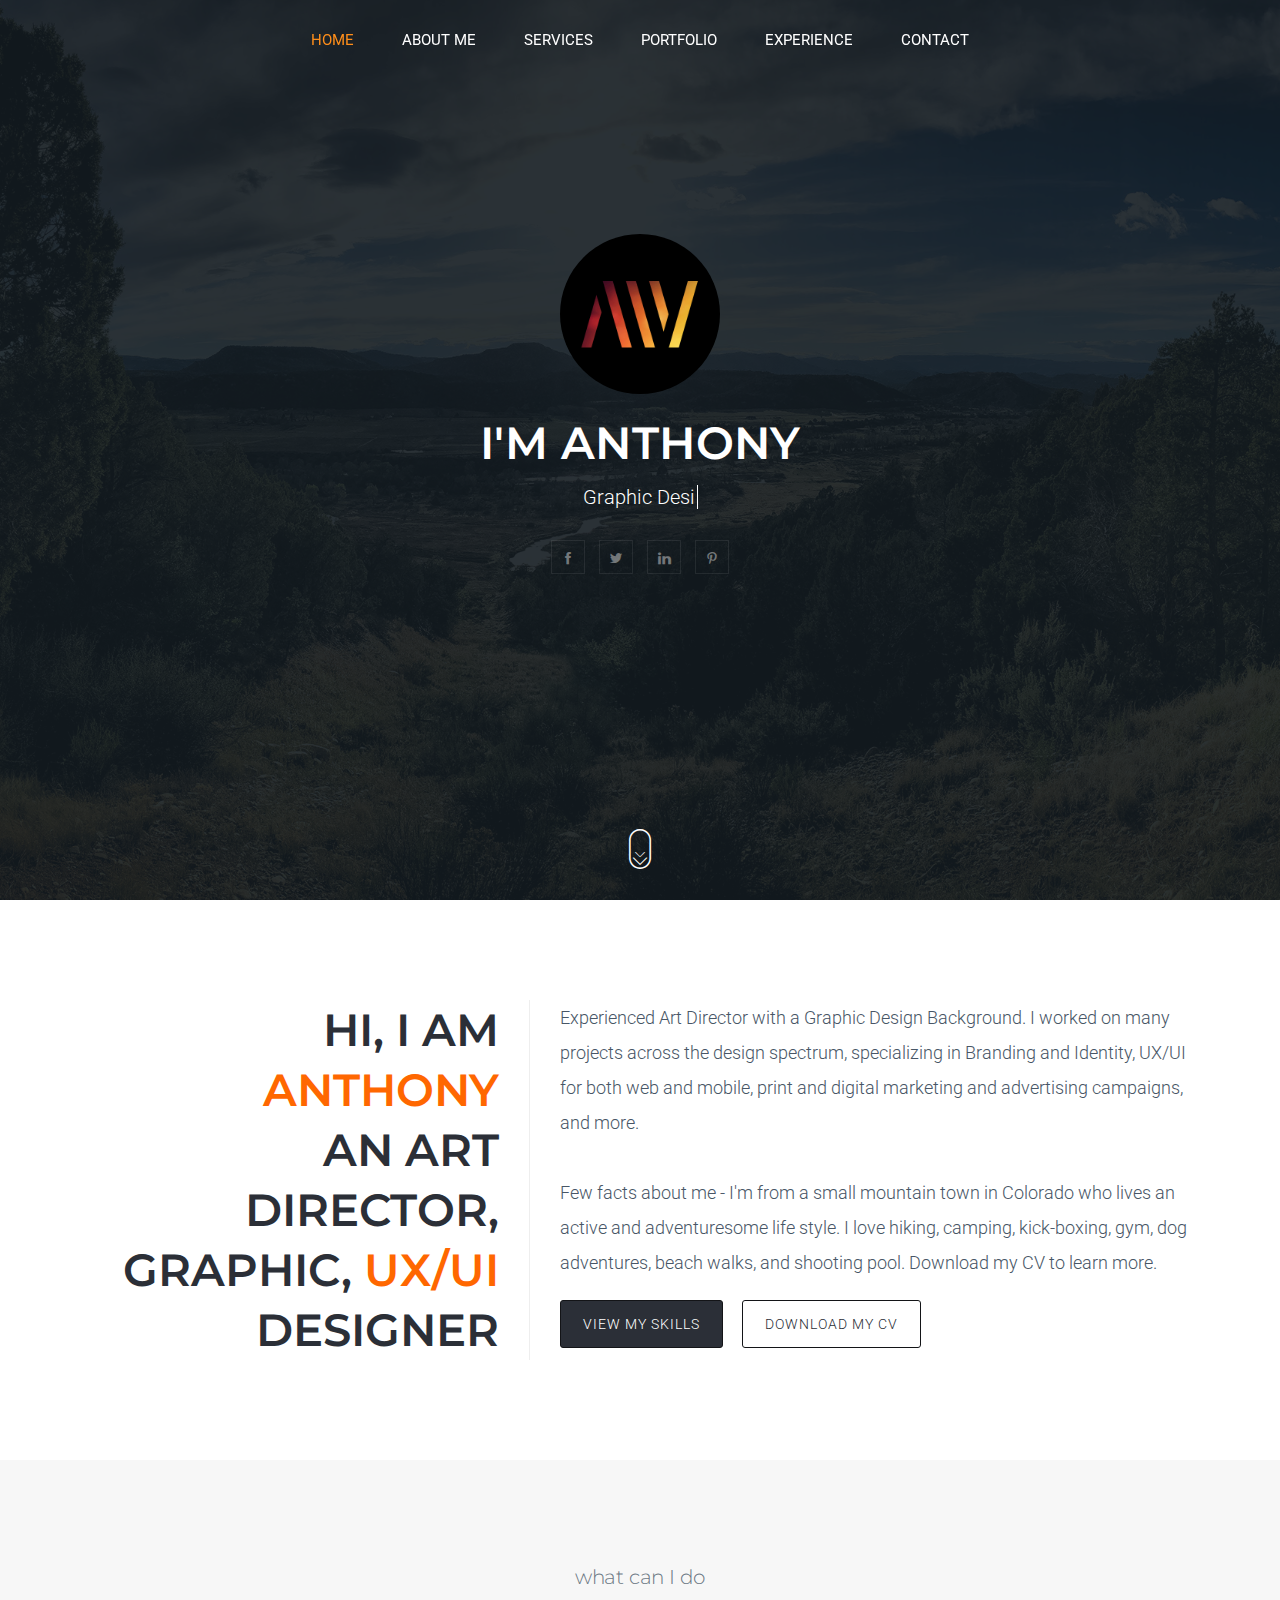
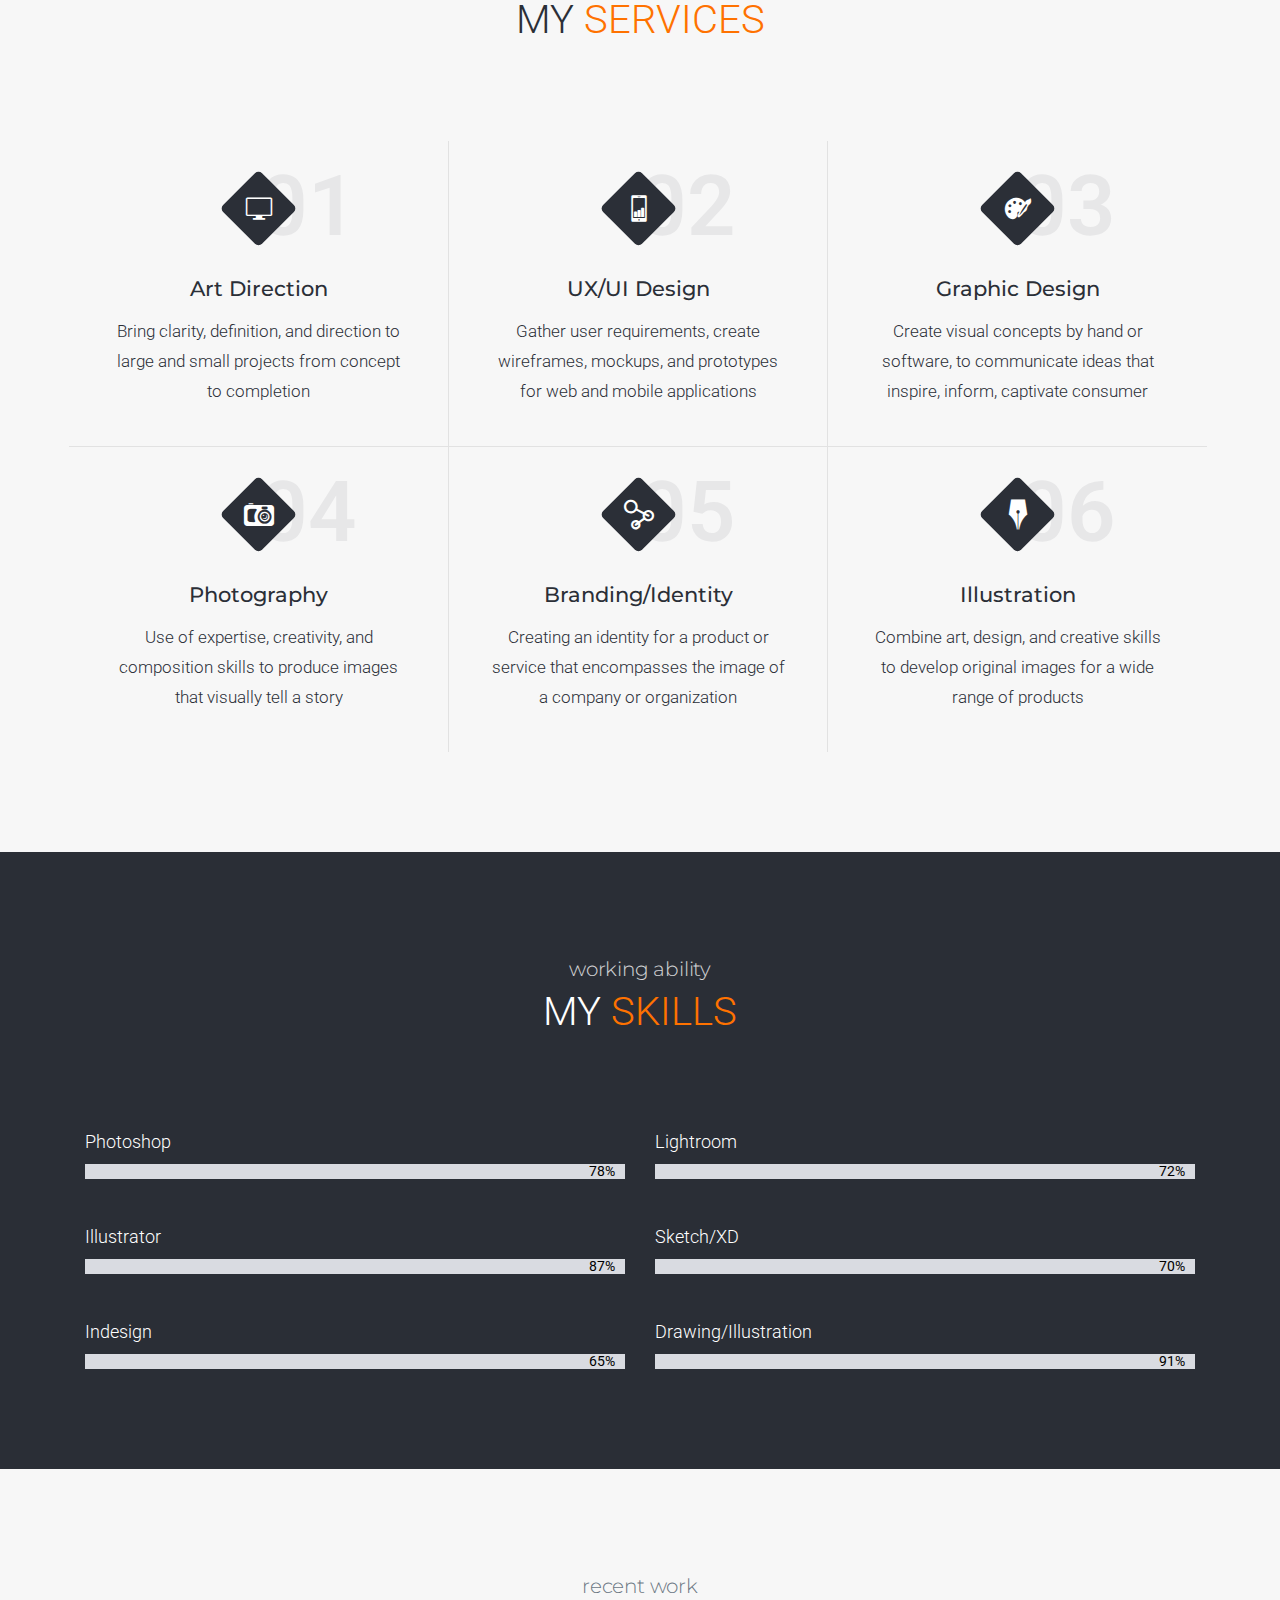
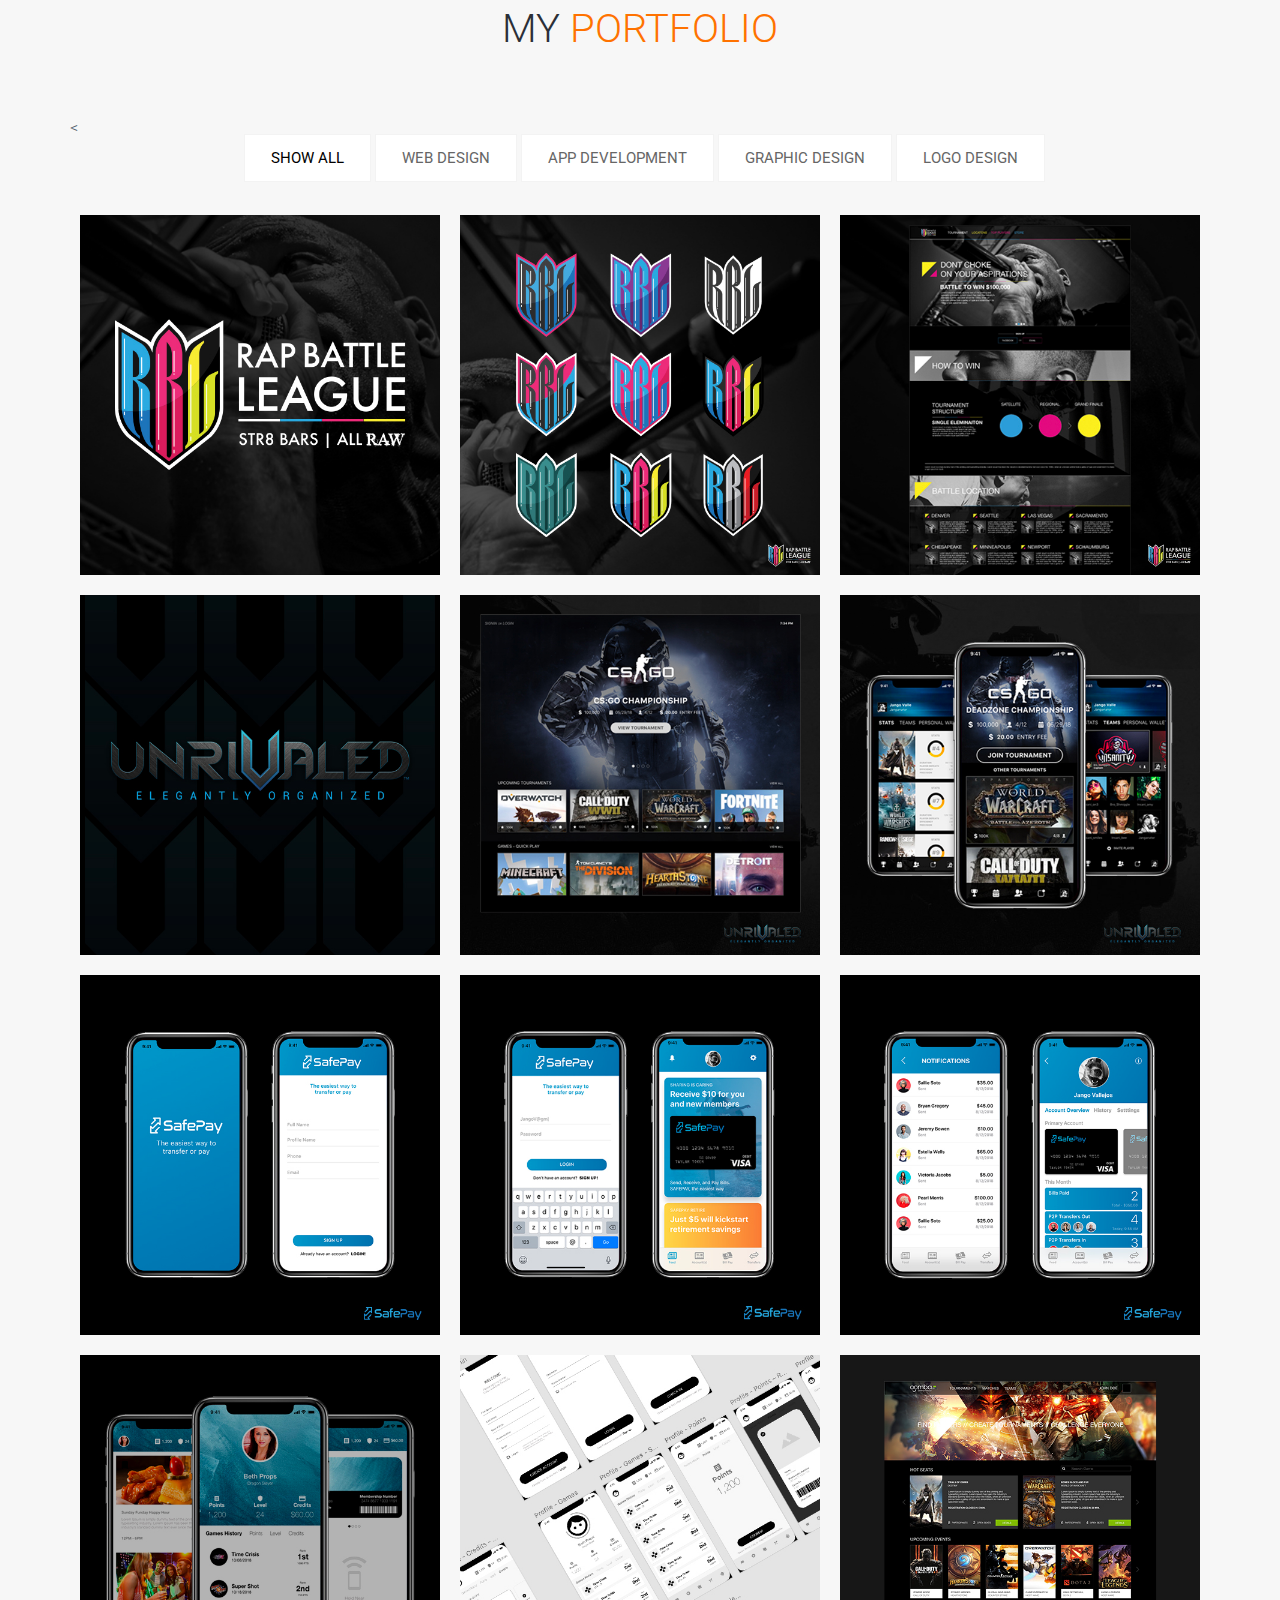
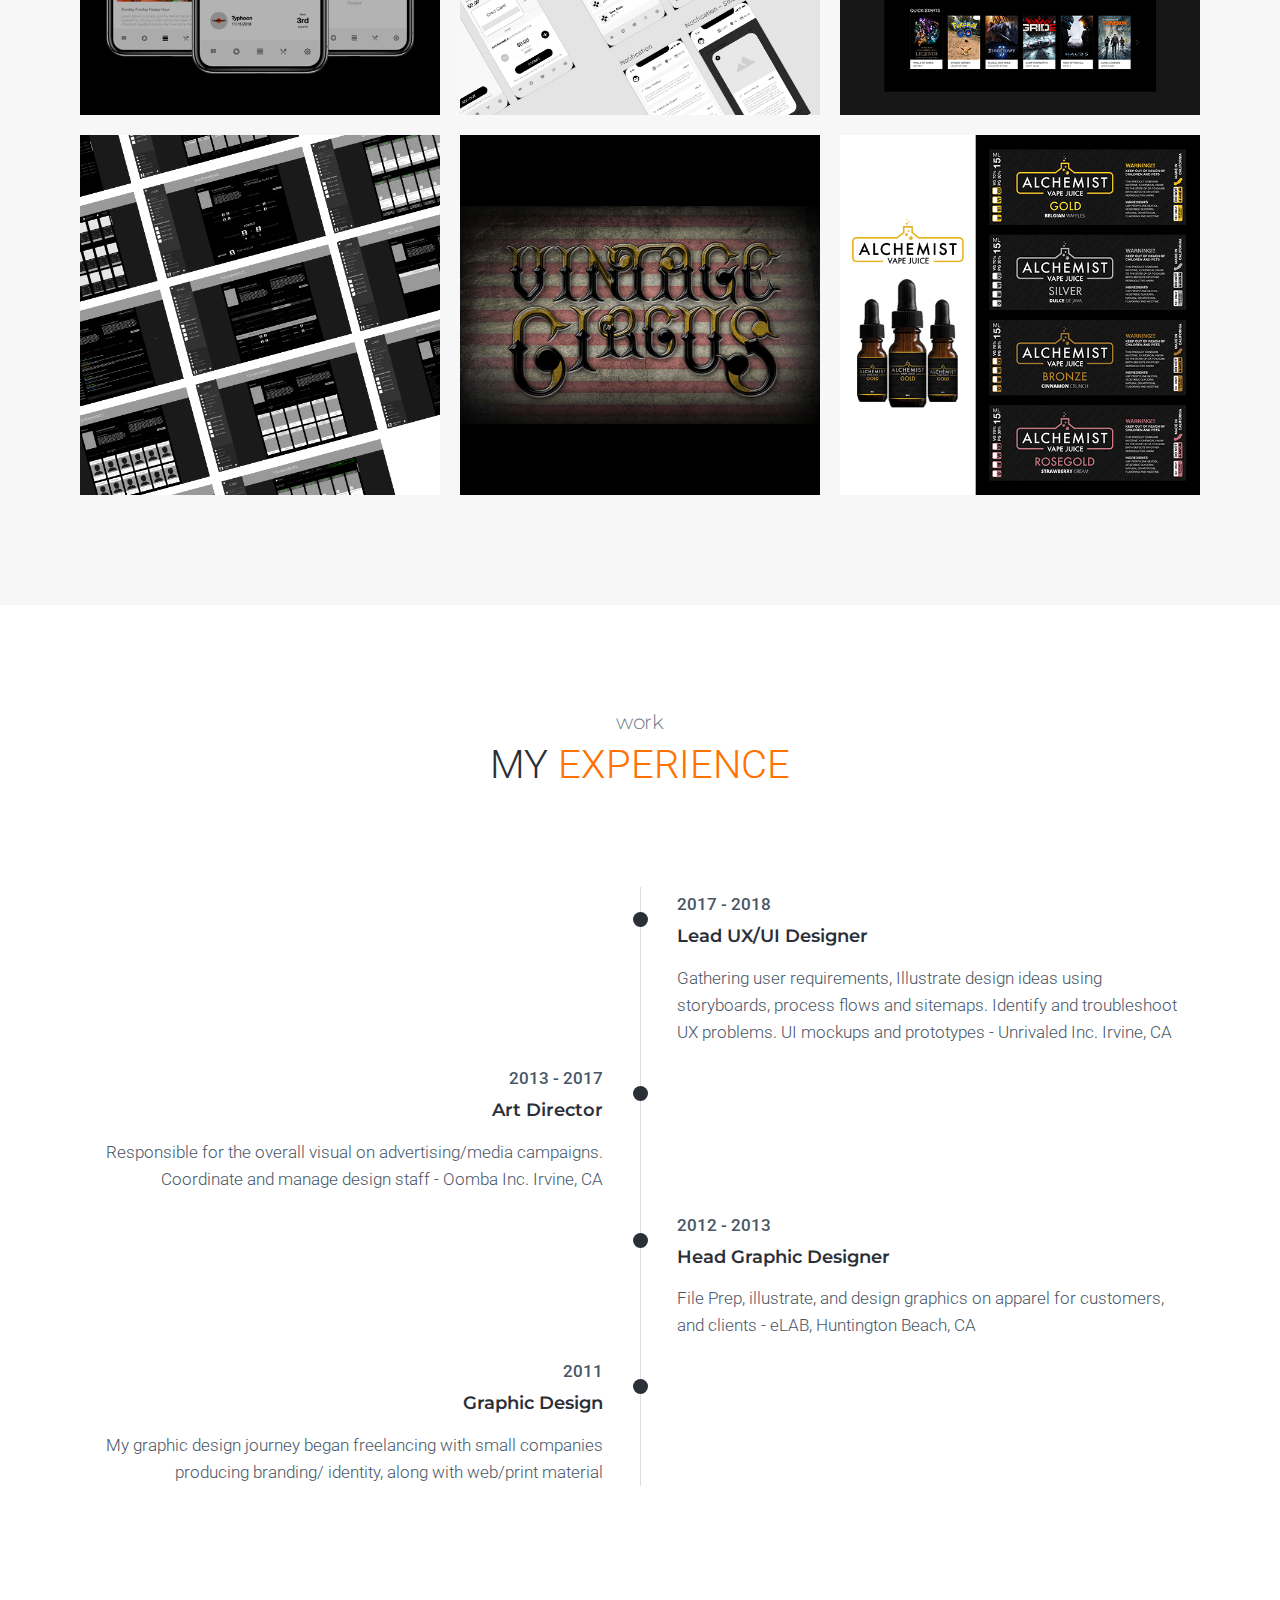
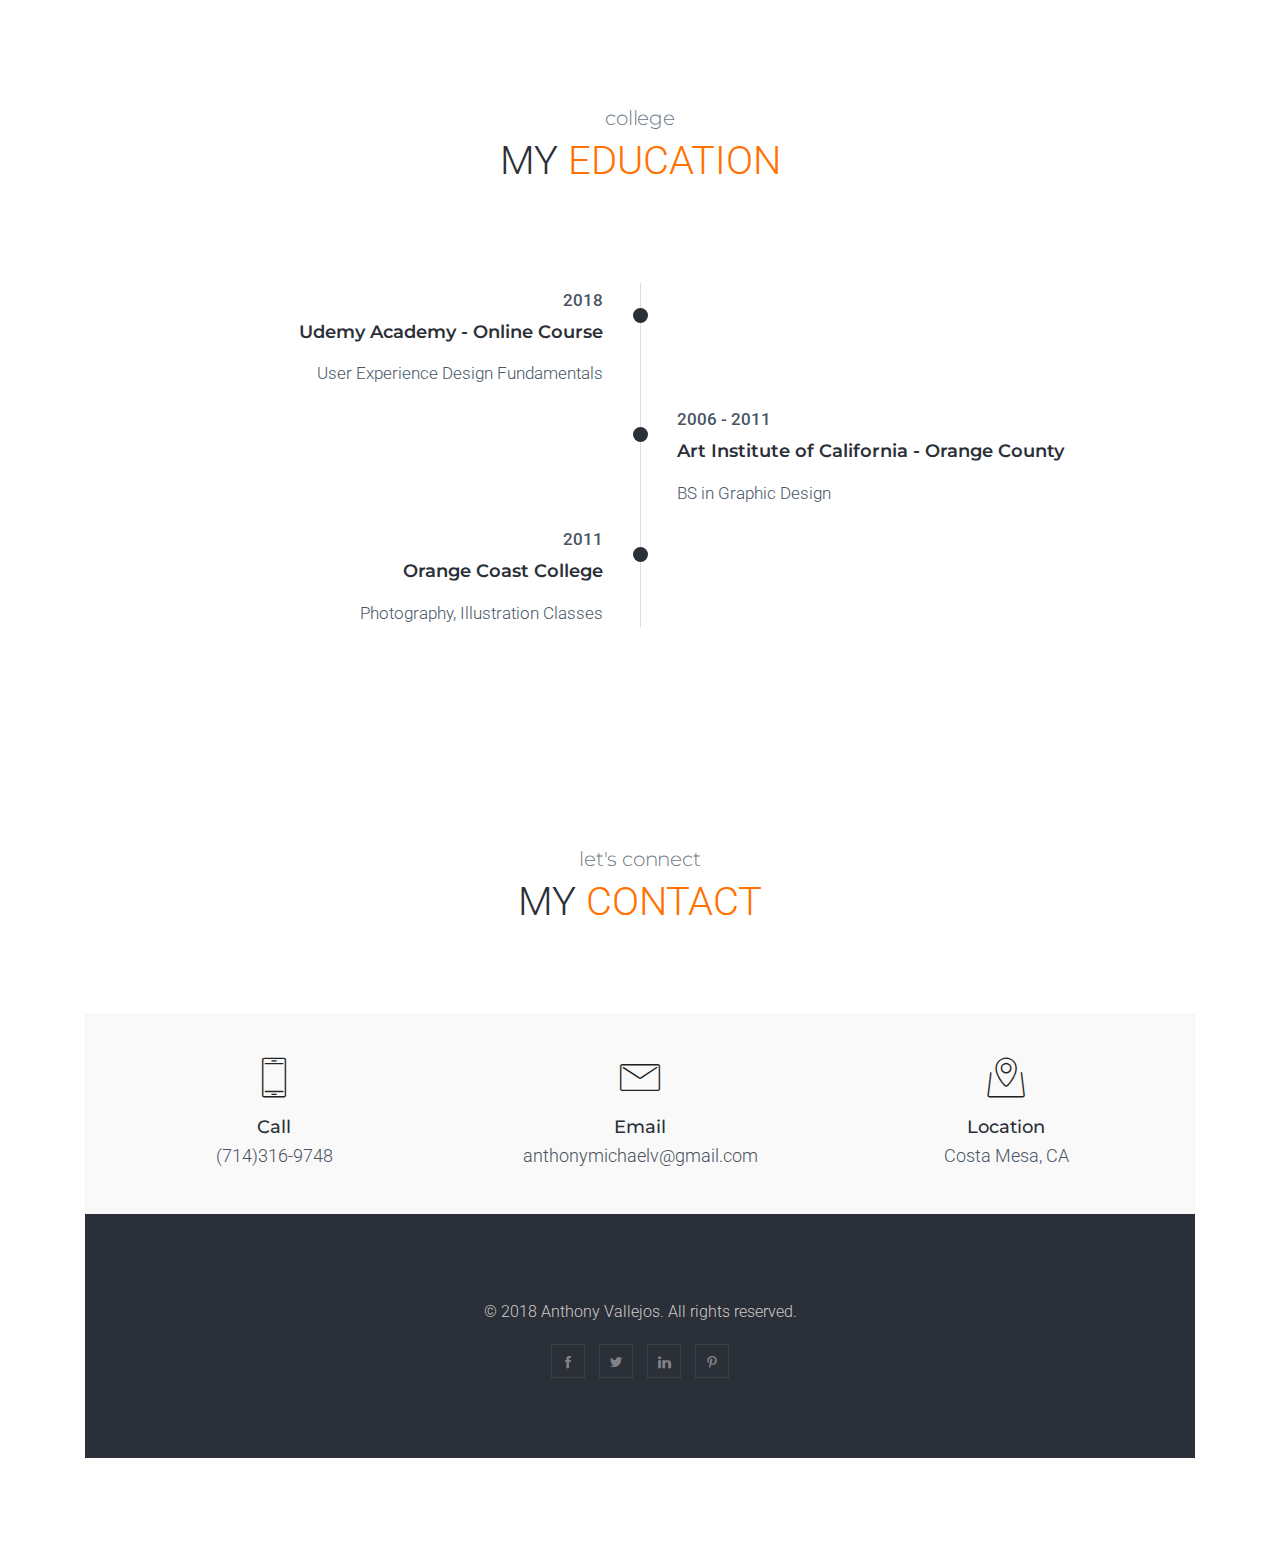
==== commit 60bbb042: "filter update" ====
--- a/index.html
+++ b/index.html
@@ -347,7 +347,7 @@
                         <li class="filter" data-filter=".web">Web Design</li>
                         <li class="filter" data-filter=".app">App Development</li>
                         <li class="filter" data-filter=".graphic">Graphic Design</li>
-                        <li class="filter" data-filter=".Logo">Logo Design</li>
+                        <li class="filter" data-filter=".logo">Logo Design</li>
                     </ul>
                 </div>
             </div>
@@ -401,7 +401,7 @@
 					</div>
 
                     <!-- Portfolio Image and Caption -->
-                    <div class="col-12 col-sm-6 col-md-6 col-lg-4 app">
+                    <div class="col-12 col-sm-6 col-md-6 col-lg-4 mix app">
                         <a href="images/work/work-10.jpg" data-lightbox="image-1" class="portfolio-effect" data-fresco-group="" data-title="Food & Entertainment App Concept" data-fresco-caption=""> <img class="portfolio-img" src="images/work/work-10.jpg" alt=""> <span class="portfolio-overlay"></span> <span class="portfolio-text">Food & Entertainment App Concept</span> </a>
                     </div>
 
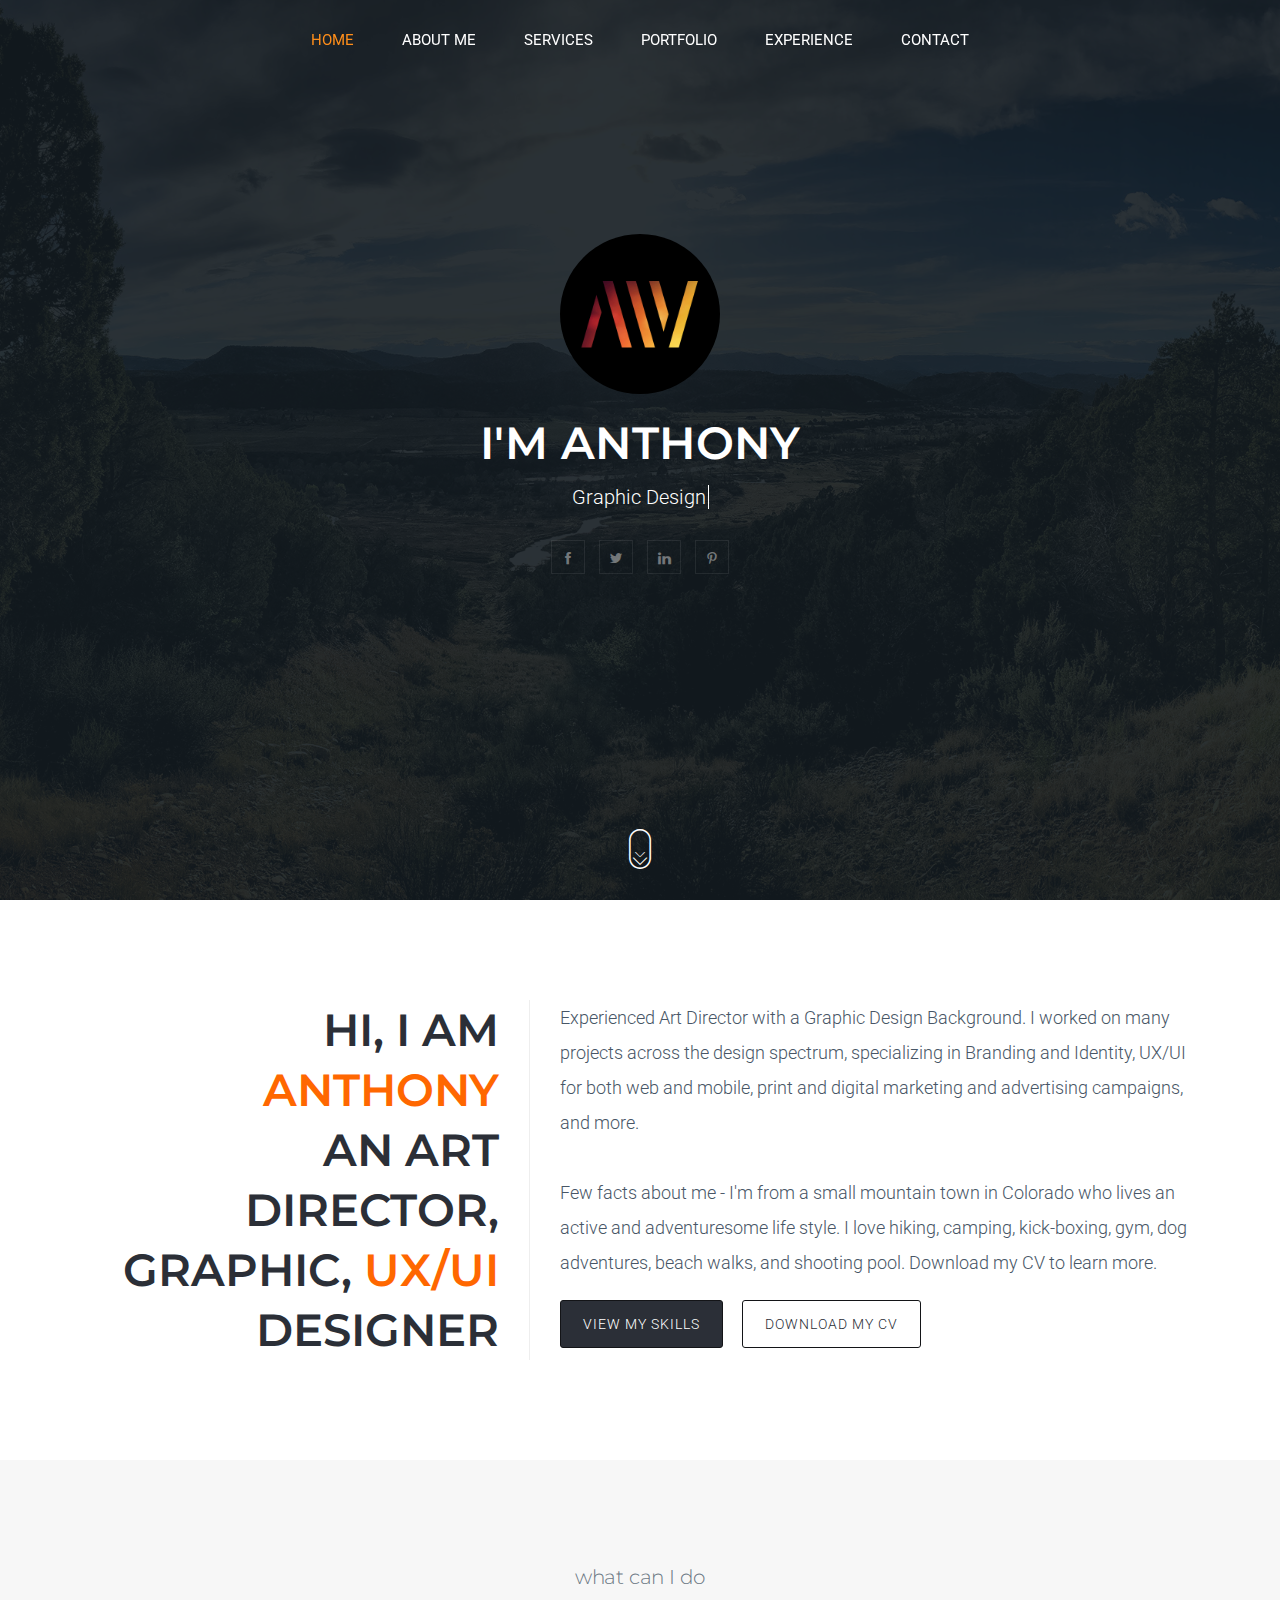
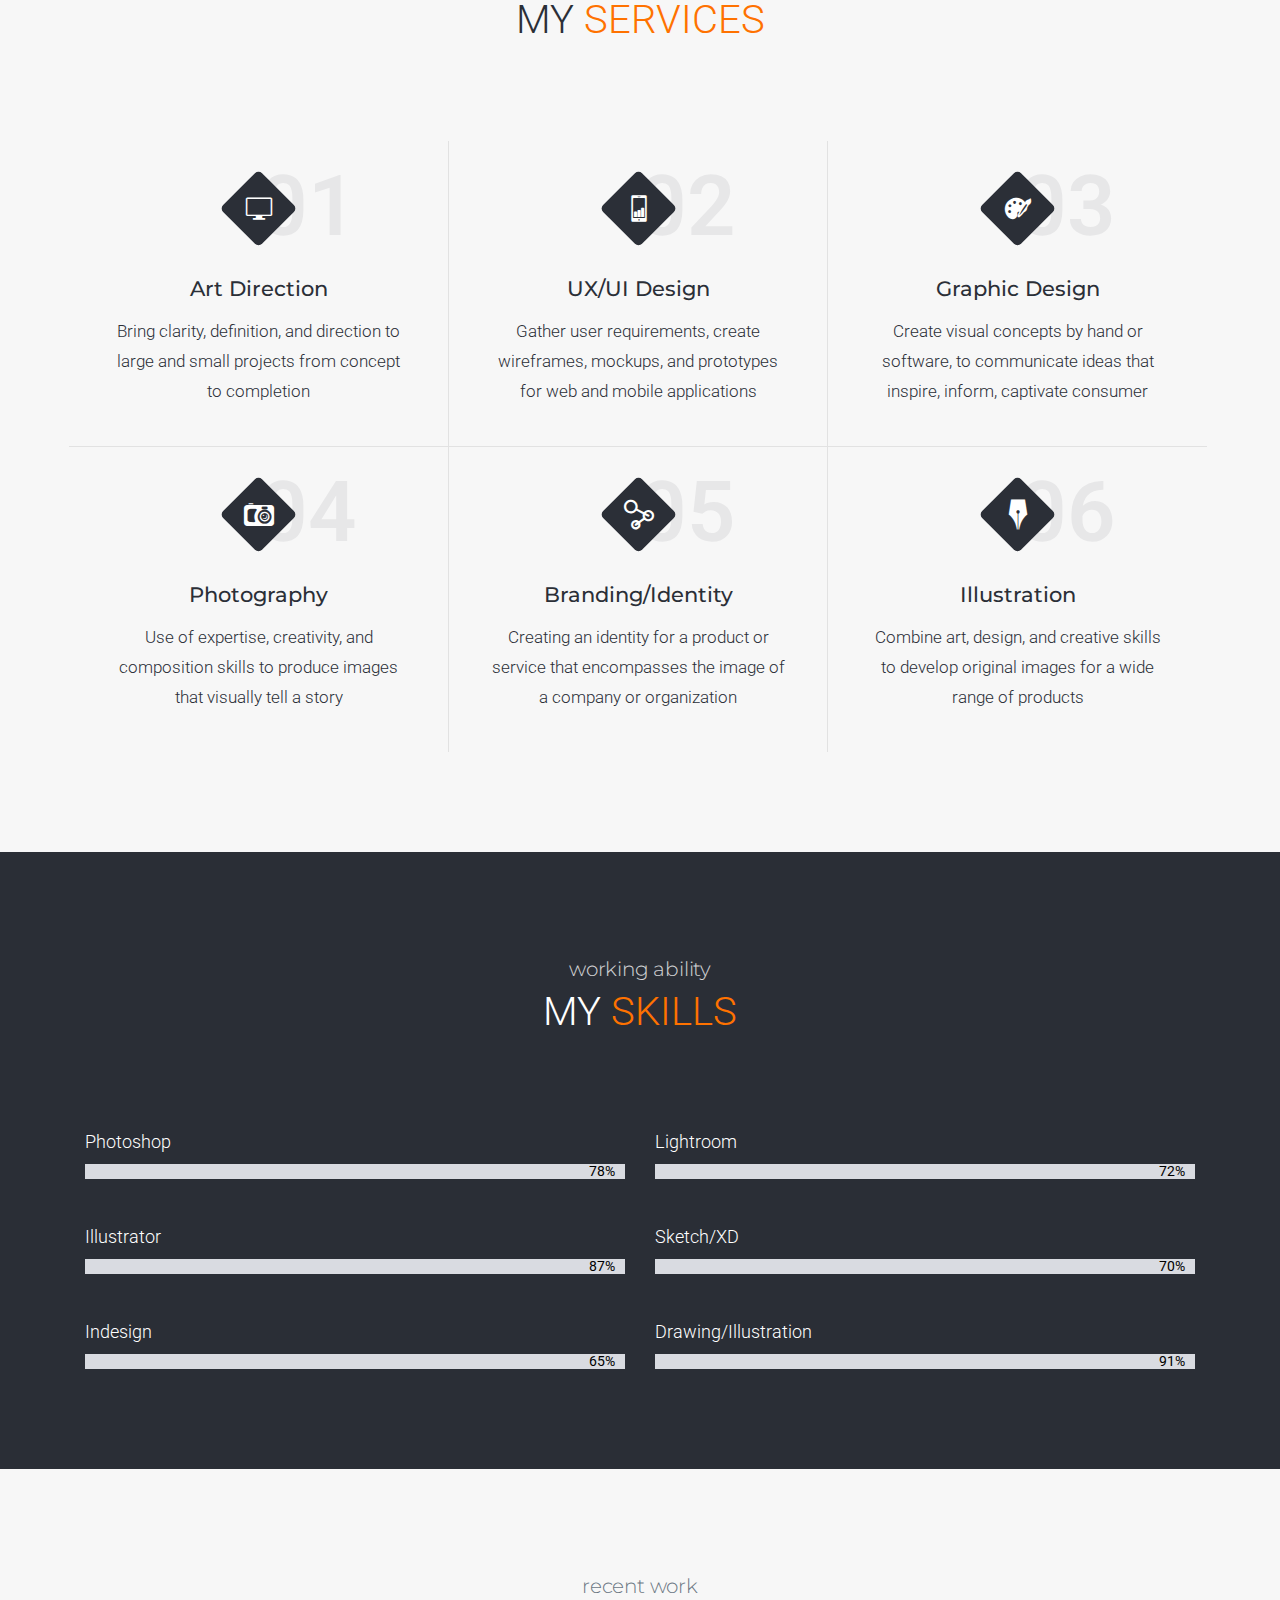
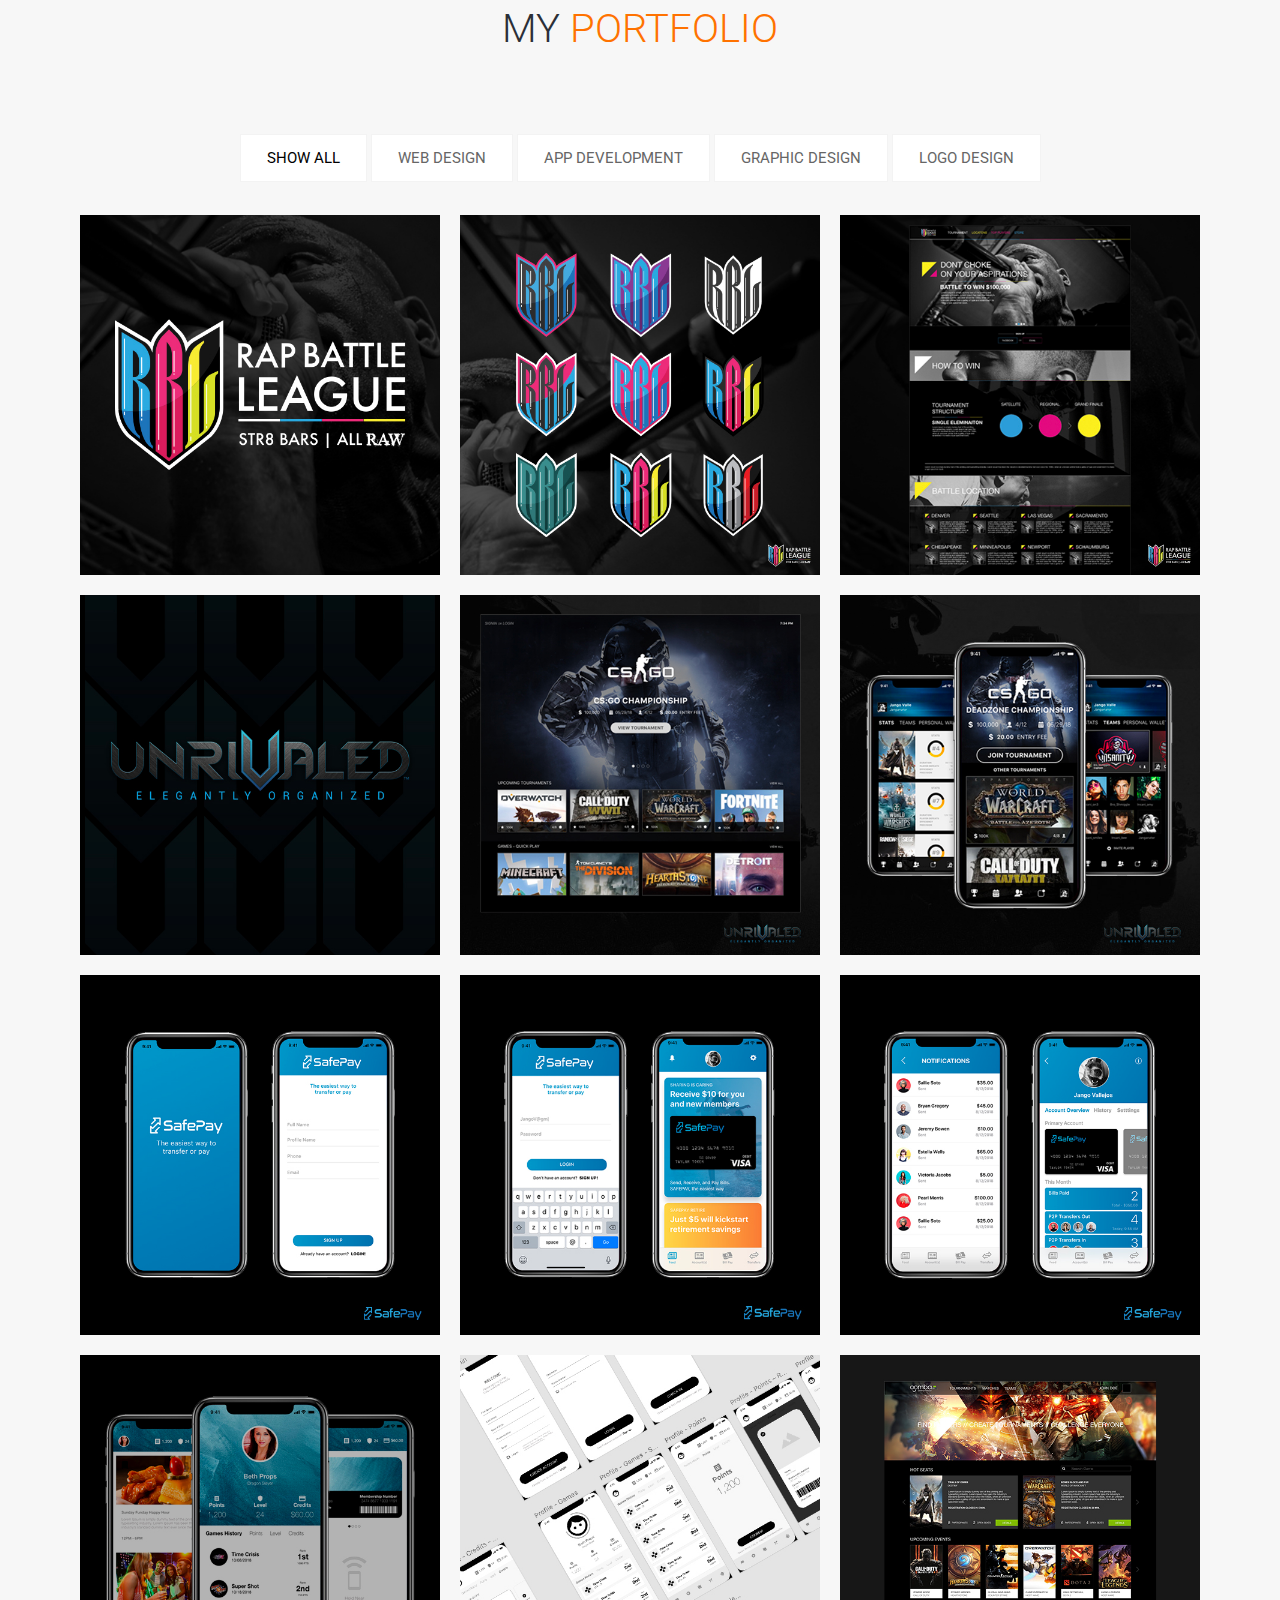
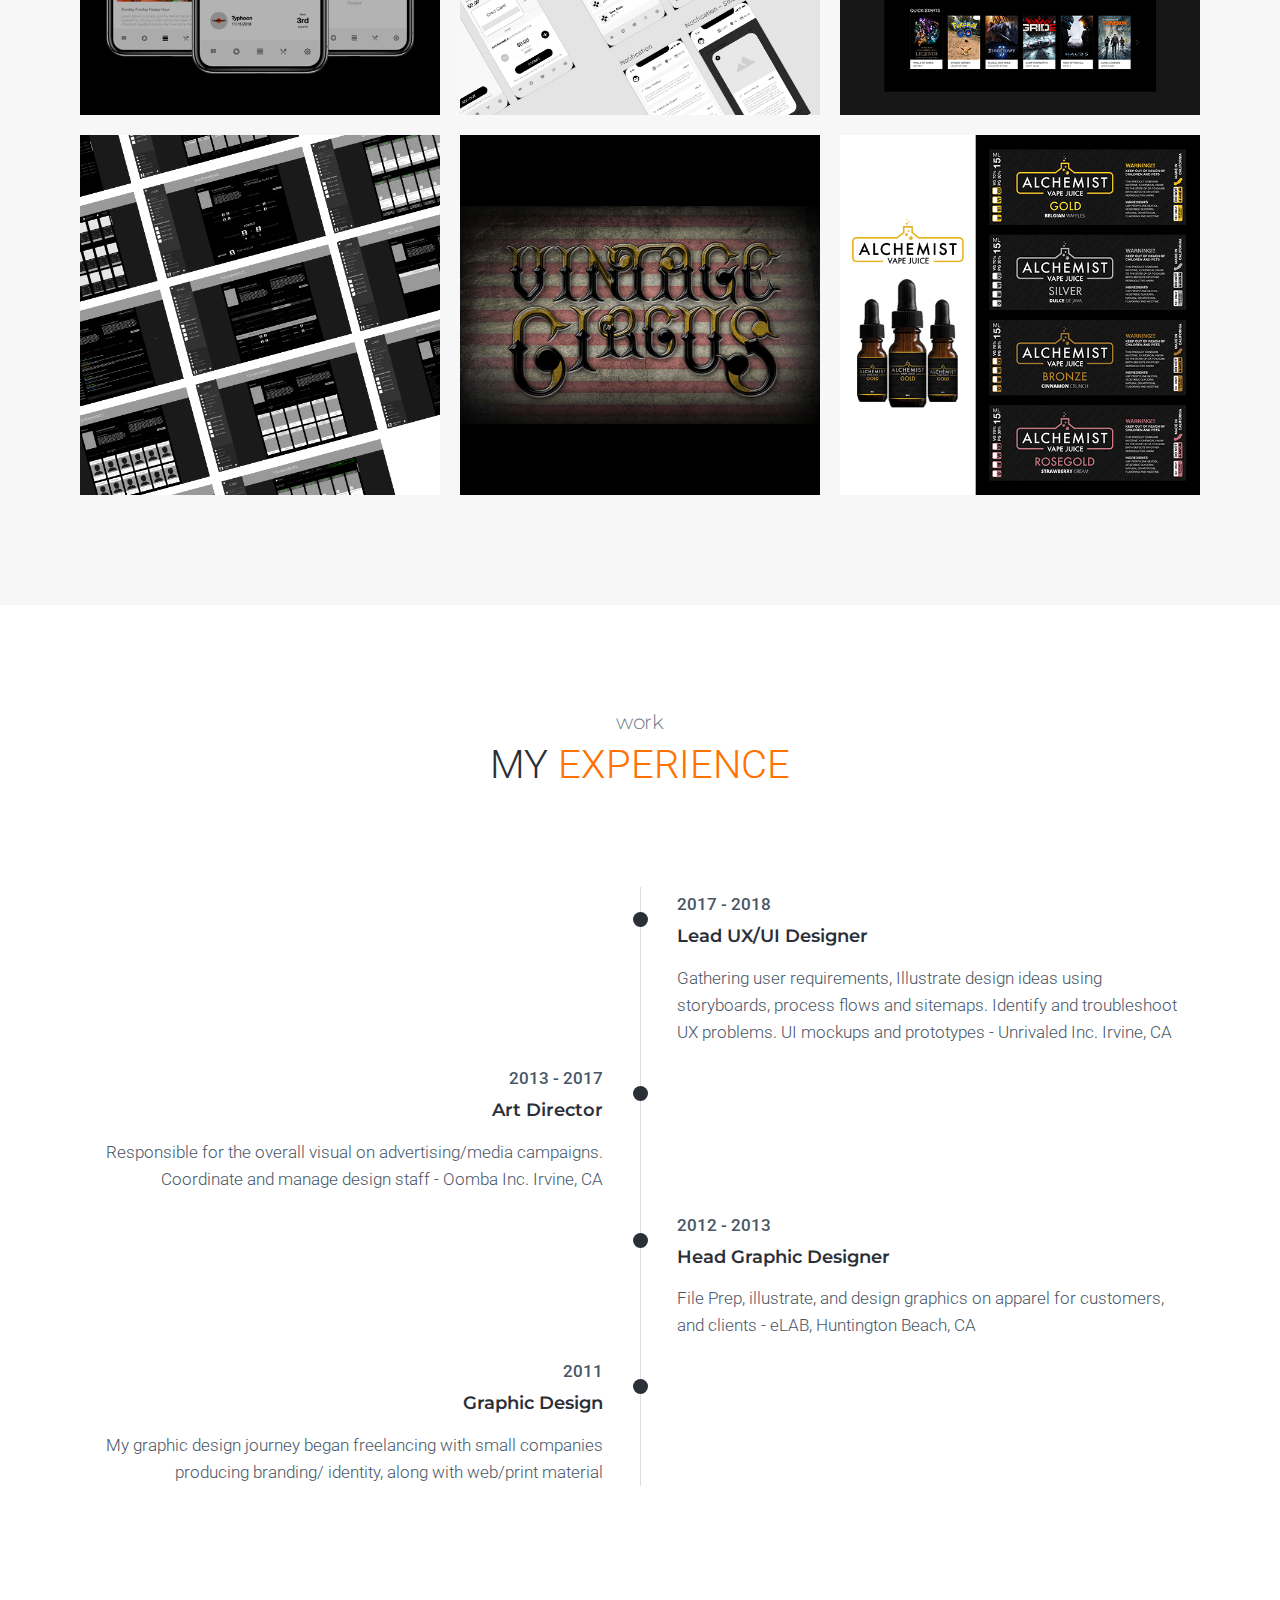
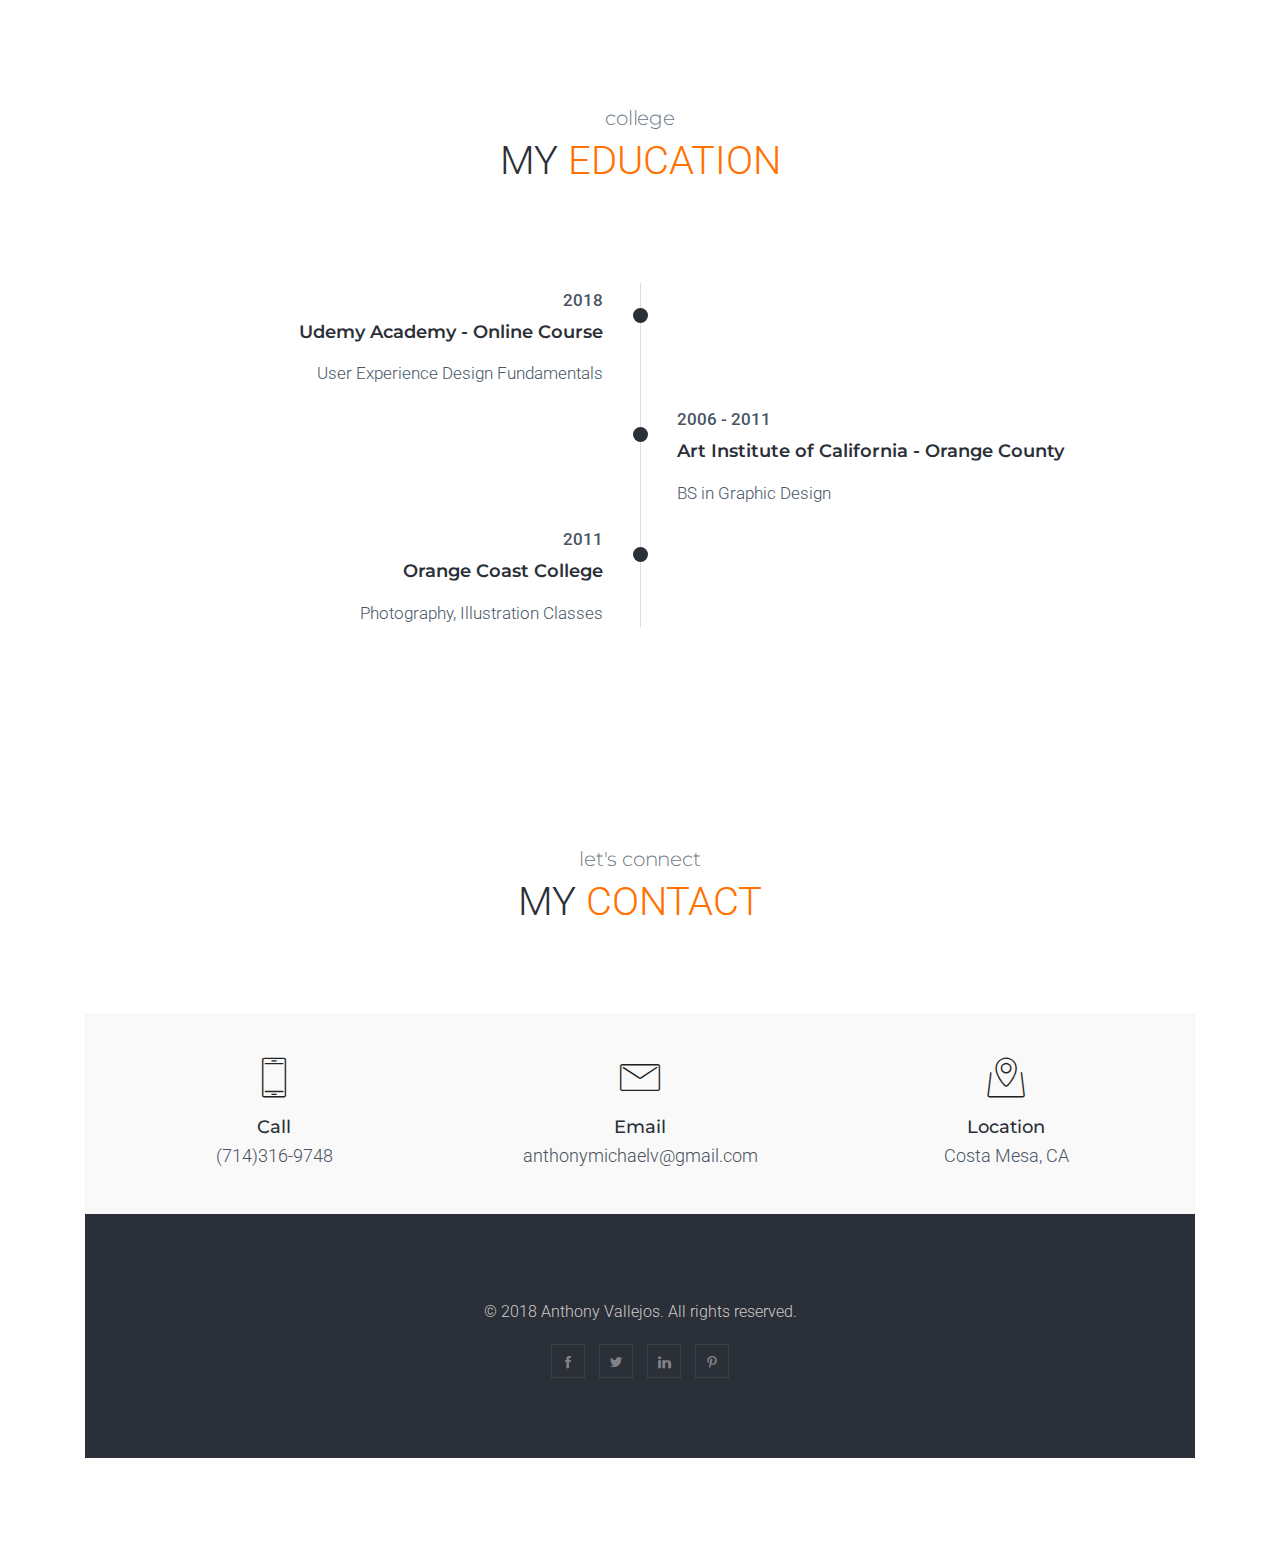
==== commit 8afcefb6: "arrow delete" ====
--- a/index.html
+++ b/index.html
@@ -341,7 +341,7 @@
 
             <div class="row">
                 <!-- Portfolio Control -->
-                <<div class="portfolio-controls">
+                <div class="portfolio-controls">
                     <ul>
                         <li class="filter" data-filter="all">Show all</li>
                         <li class="filter" data-filter=".web">Web Design</li>
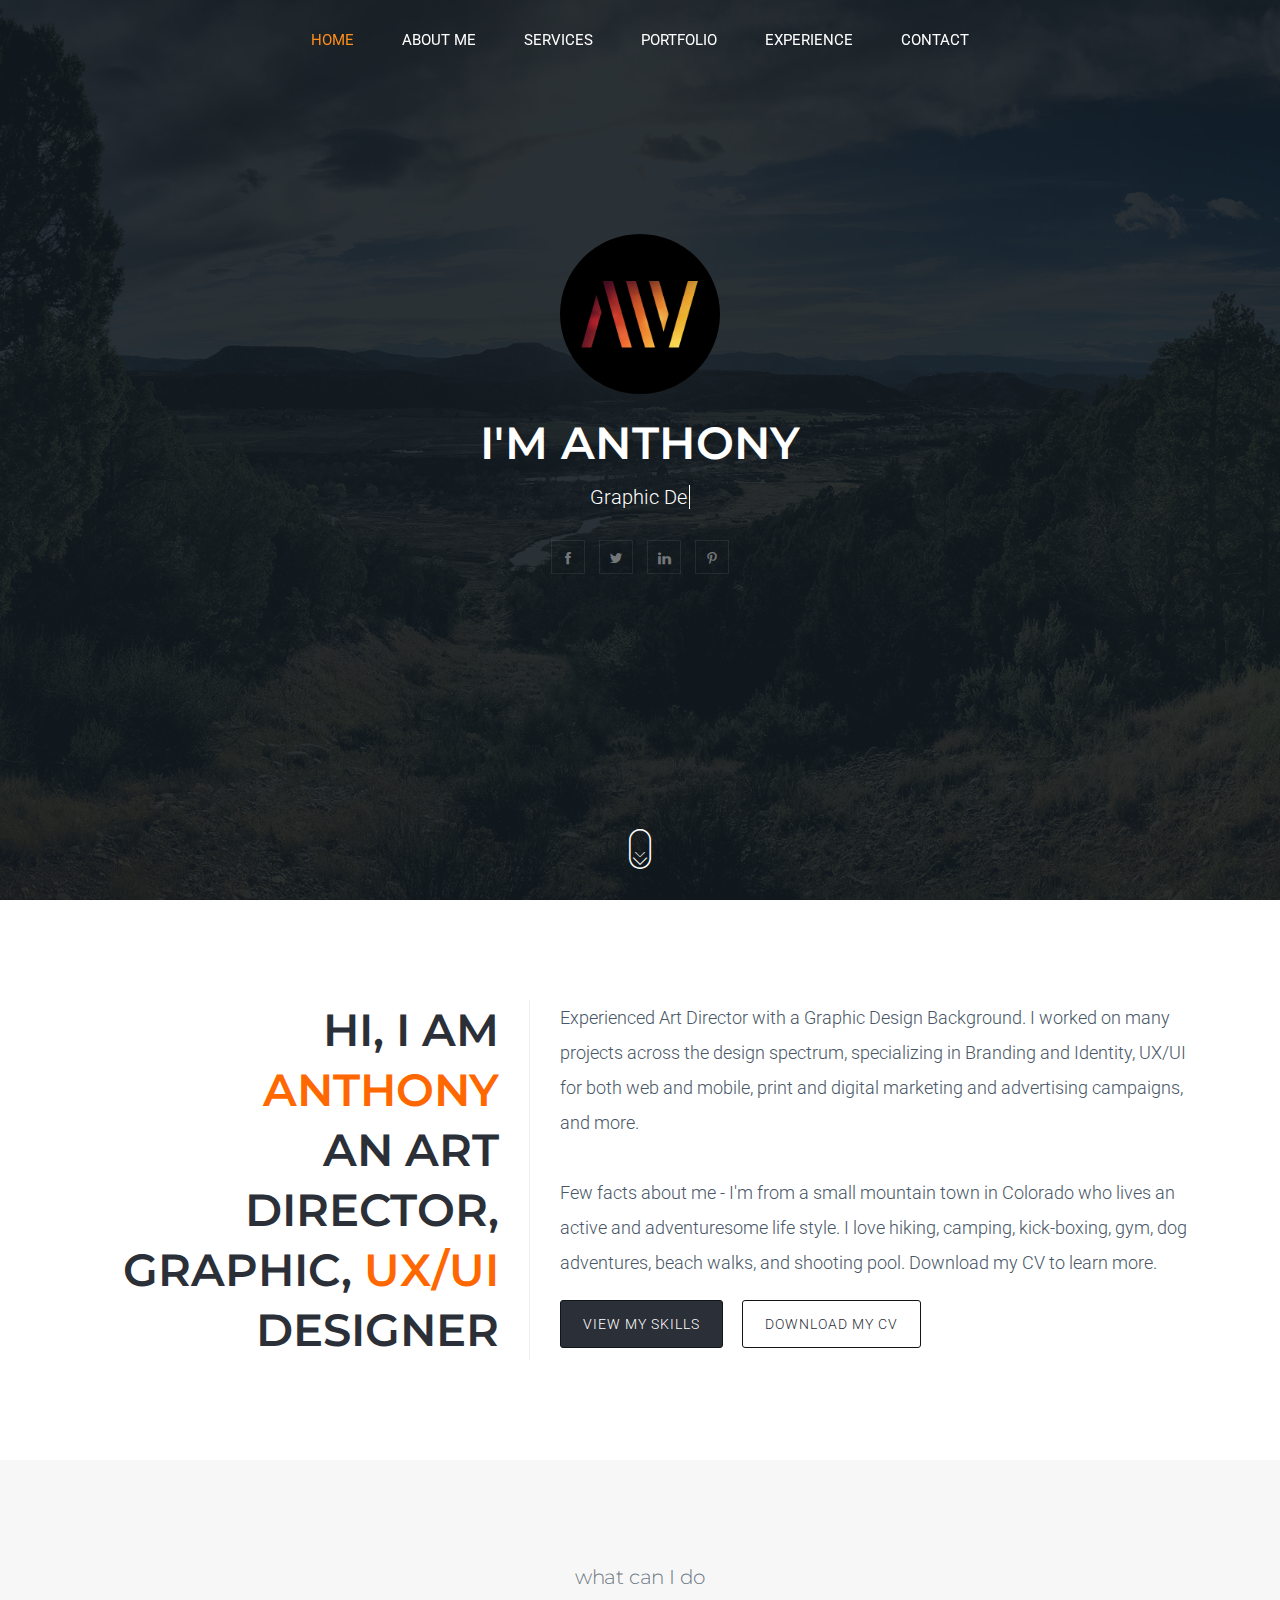
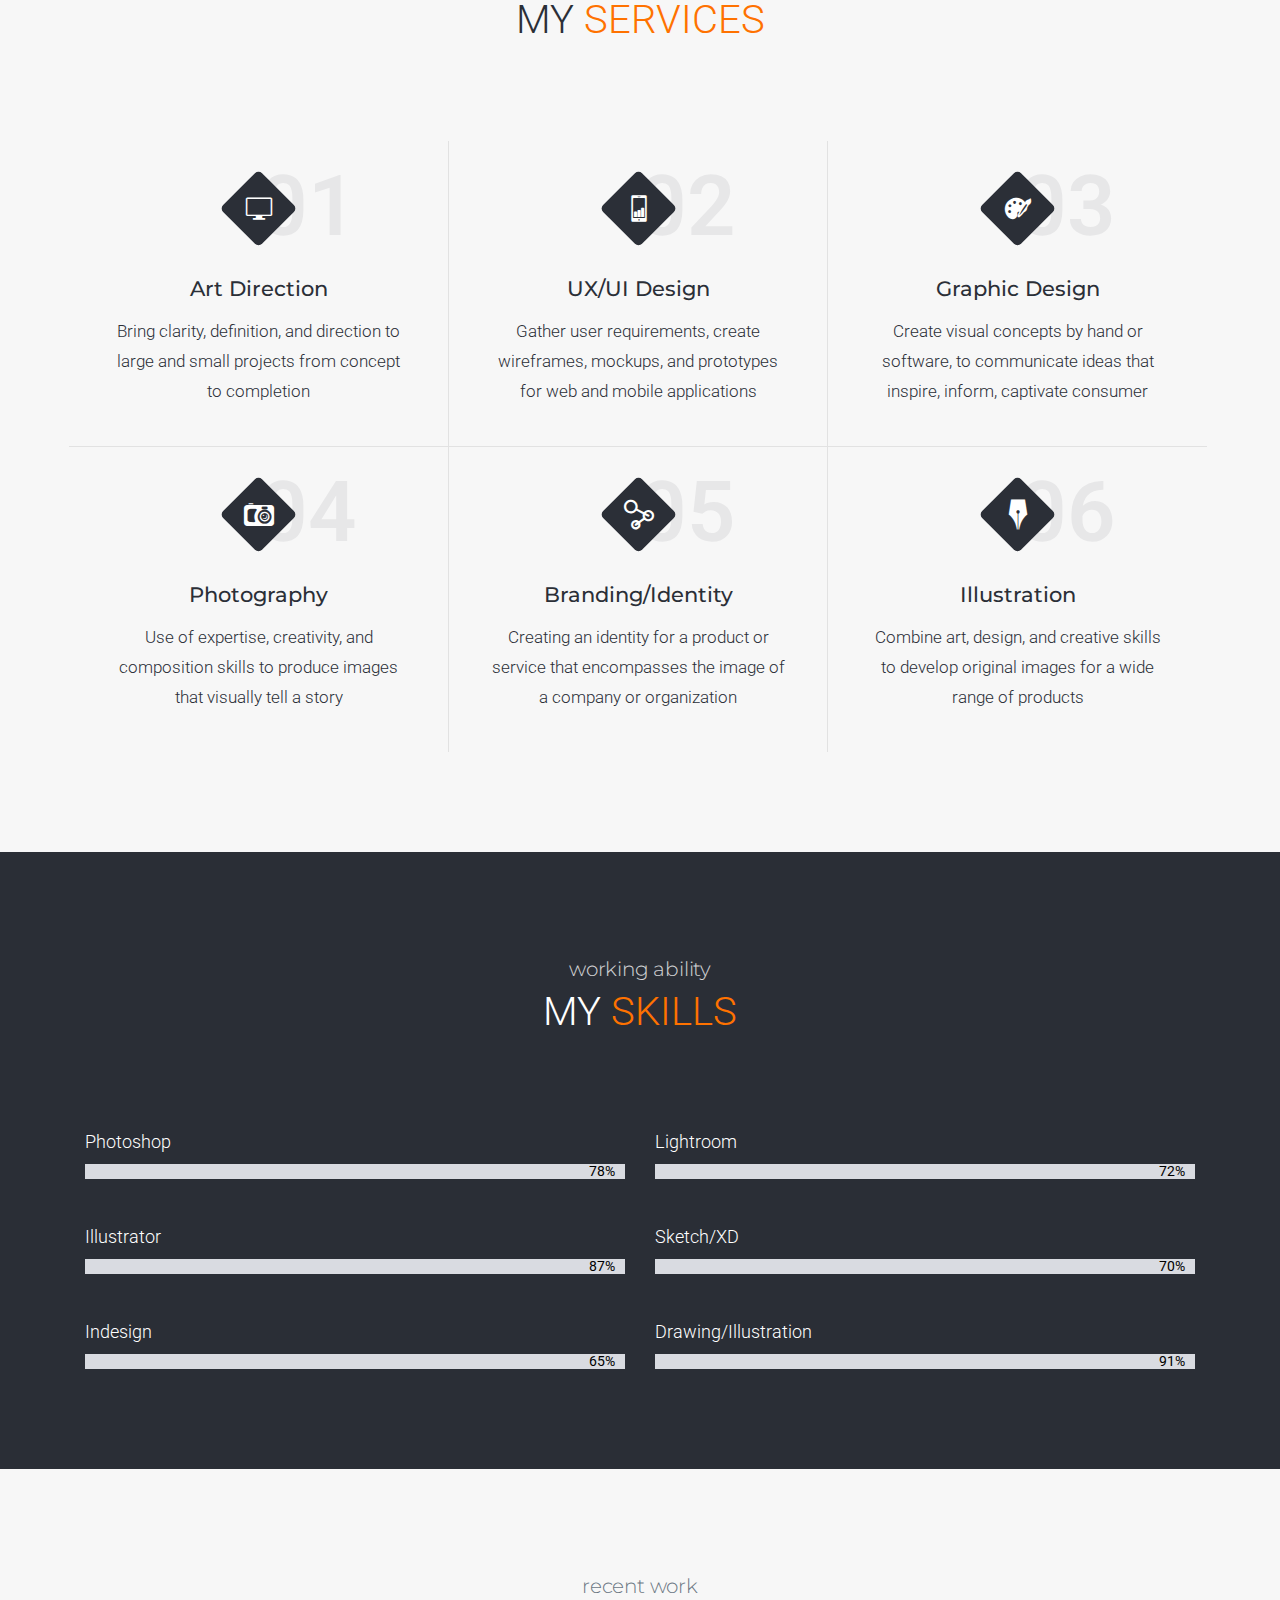
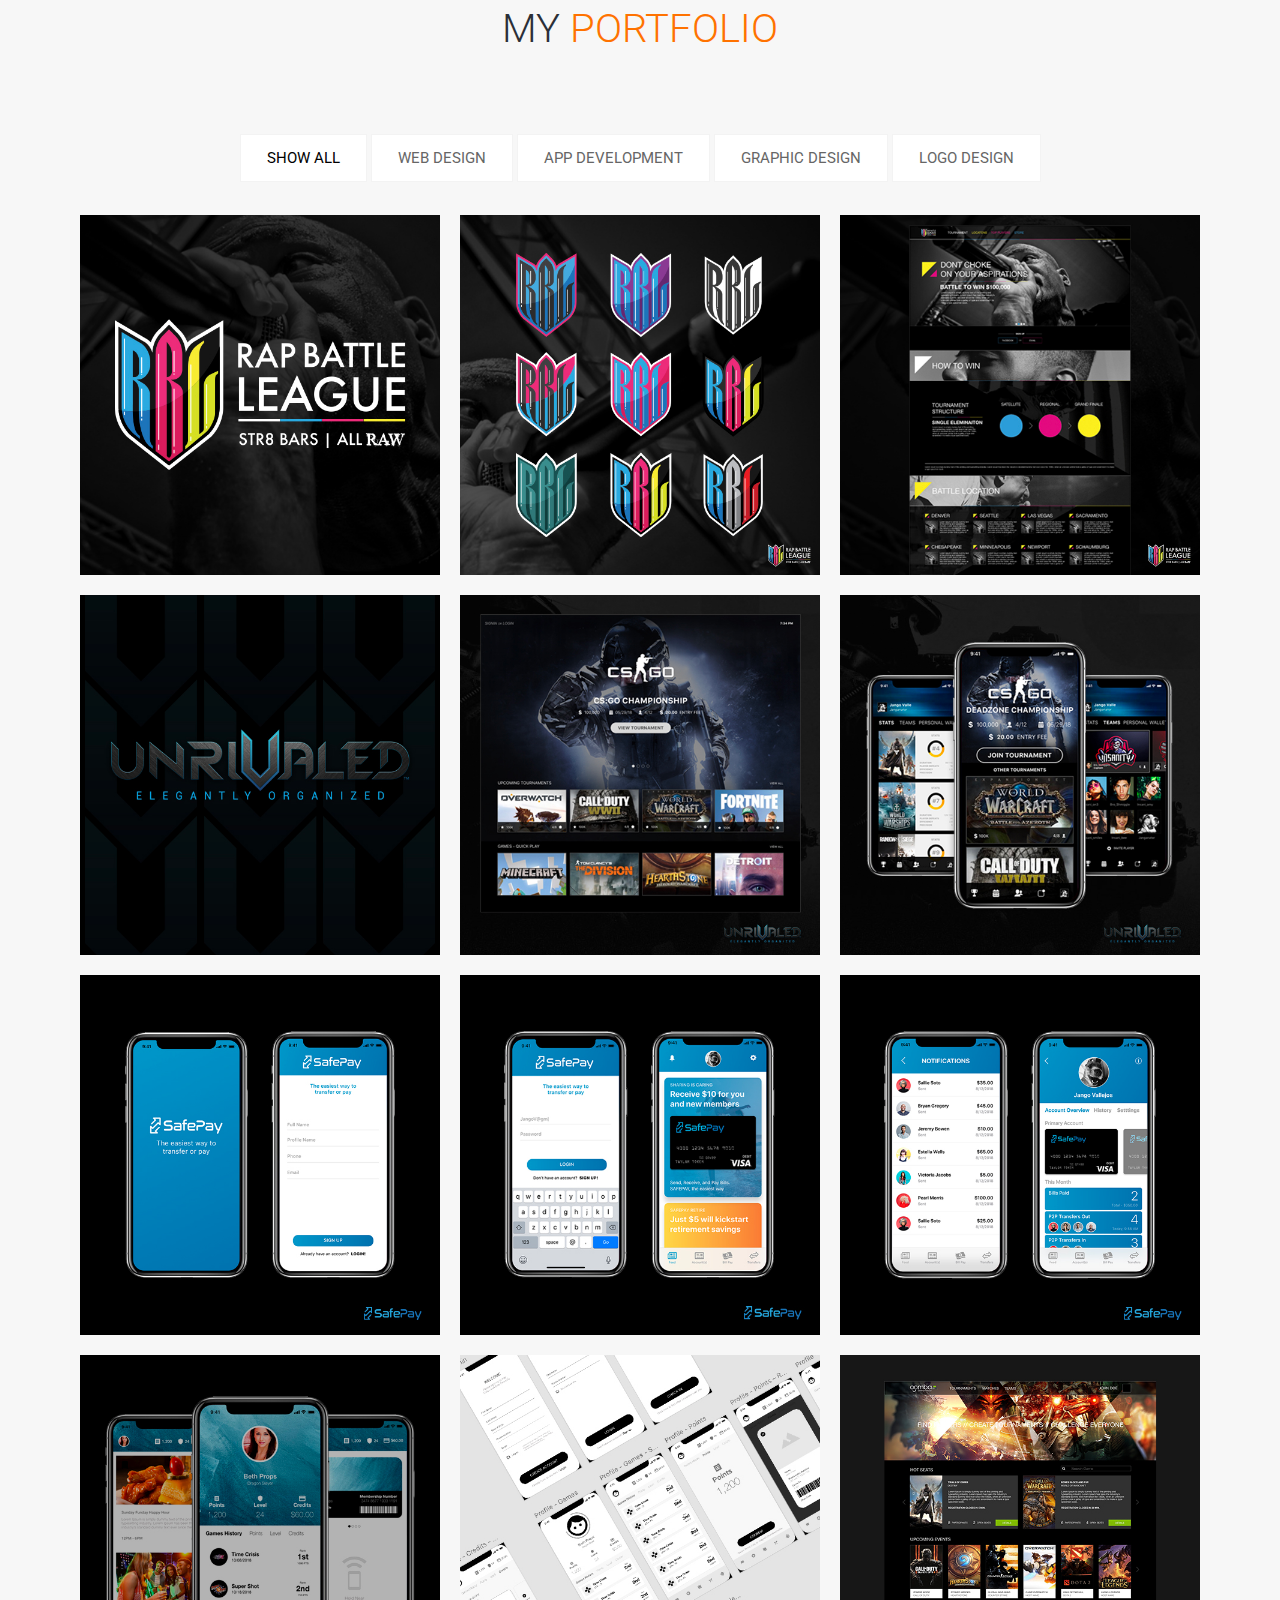
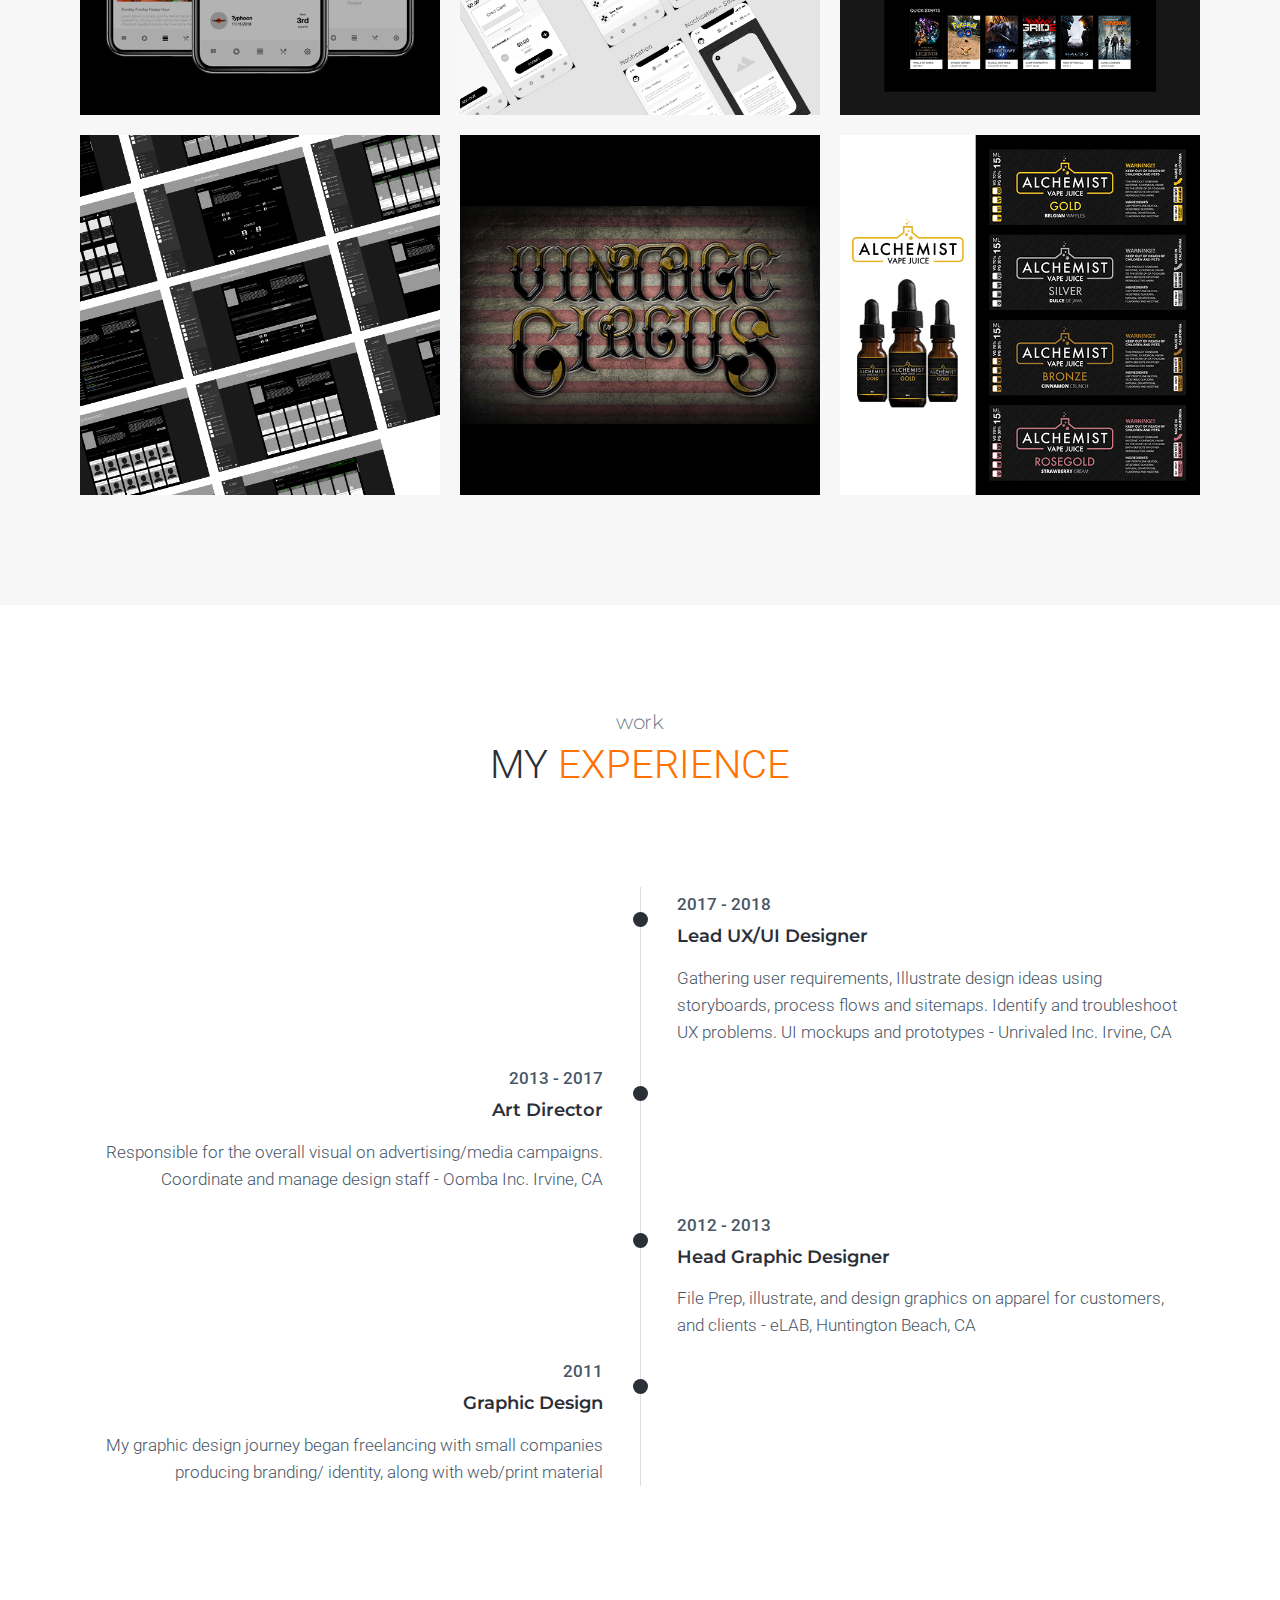
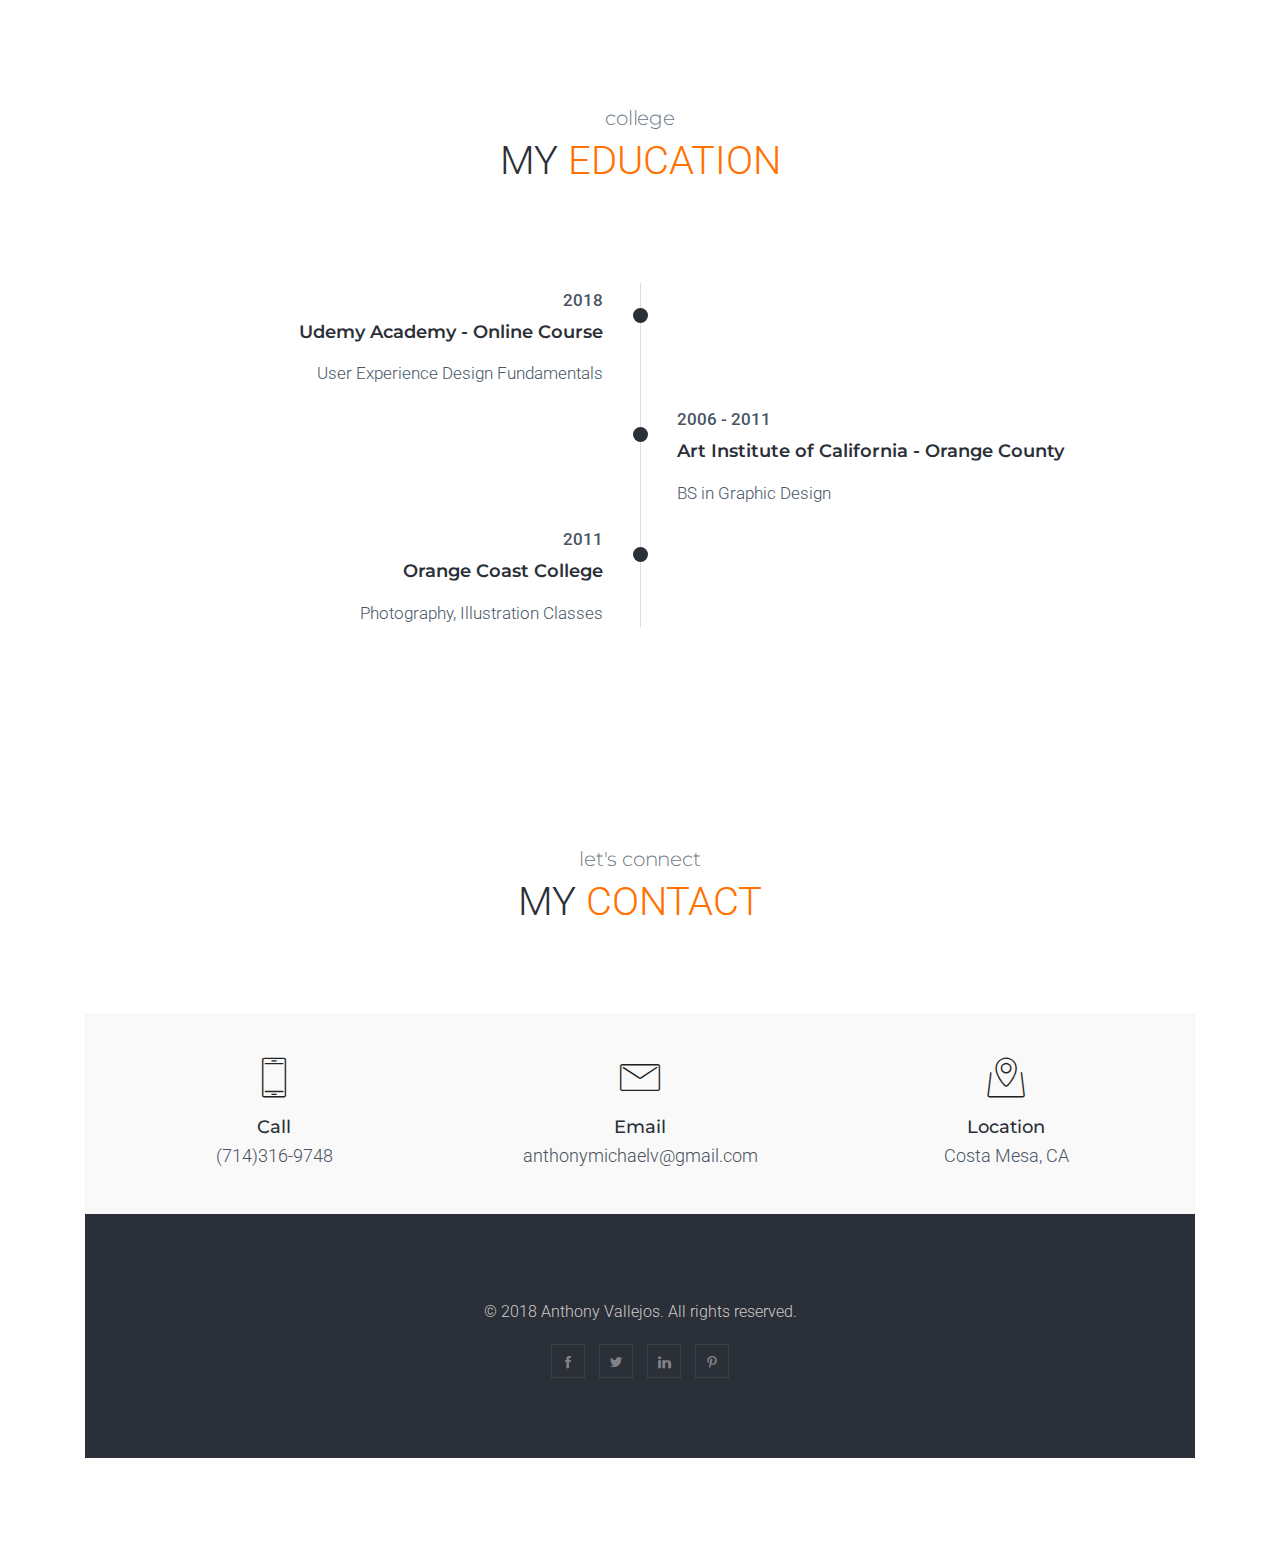
==== commit 44e446cc: "filter edit" ====
--- a/index.html
+++ b/index.html
@@ -367,7 +367,7 @@
                     </div>
 
                     <!-- Portfolio Image and Caption -->
-                    <div class="col-12 col-sm-6 col-md-6 col-lg-4 mix web logo">
+                    <div class="col-12 col-sm-6 col-md-6 col-lg-4 mix web">
                         <a href="images/work/work-3.jpg" data-lightbox="image-1" class="portfolio-effect" data-fresco-group="" data-title="Rap Battle League Homepage" data-fresco-caption=""> <img class="portfolio-img" src="images/work/work-3.jpg" alt=""> <span class="portfolio-overlay"></span> <span class="portfolio-text">Rap Battle League Homepage</span> </a>
                     </div>
 
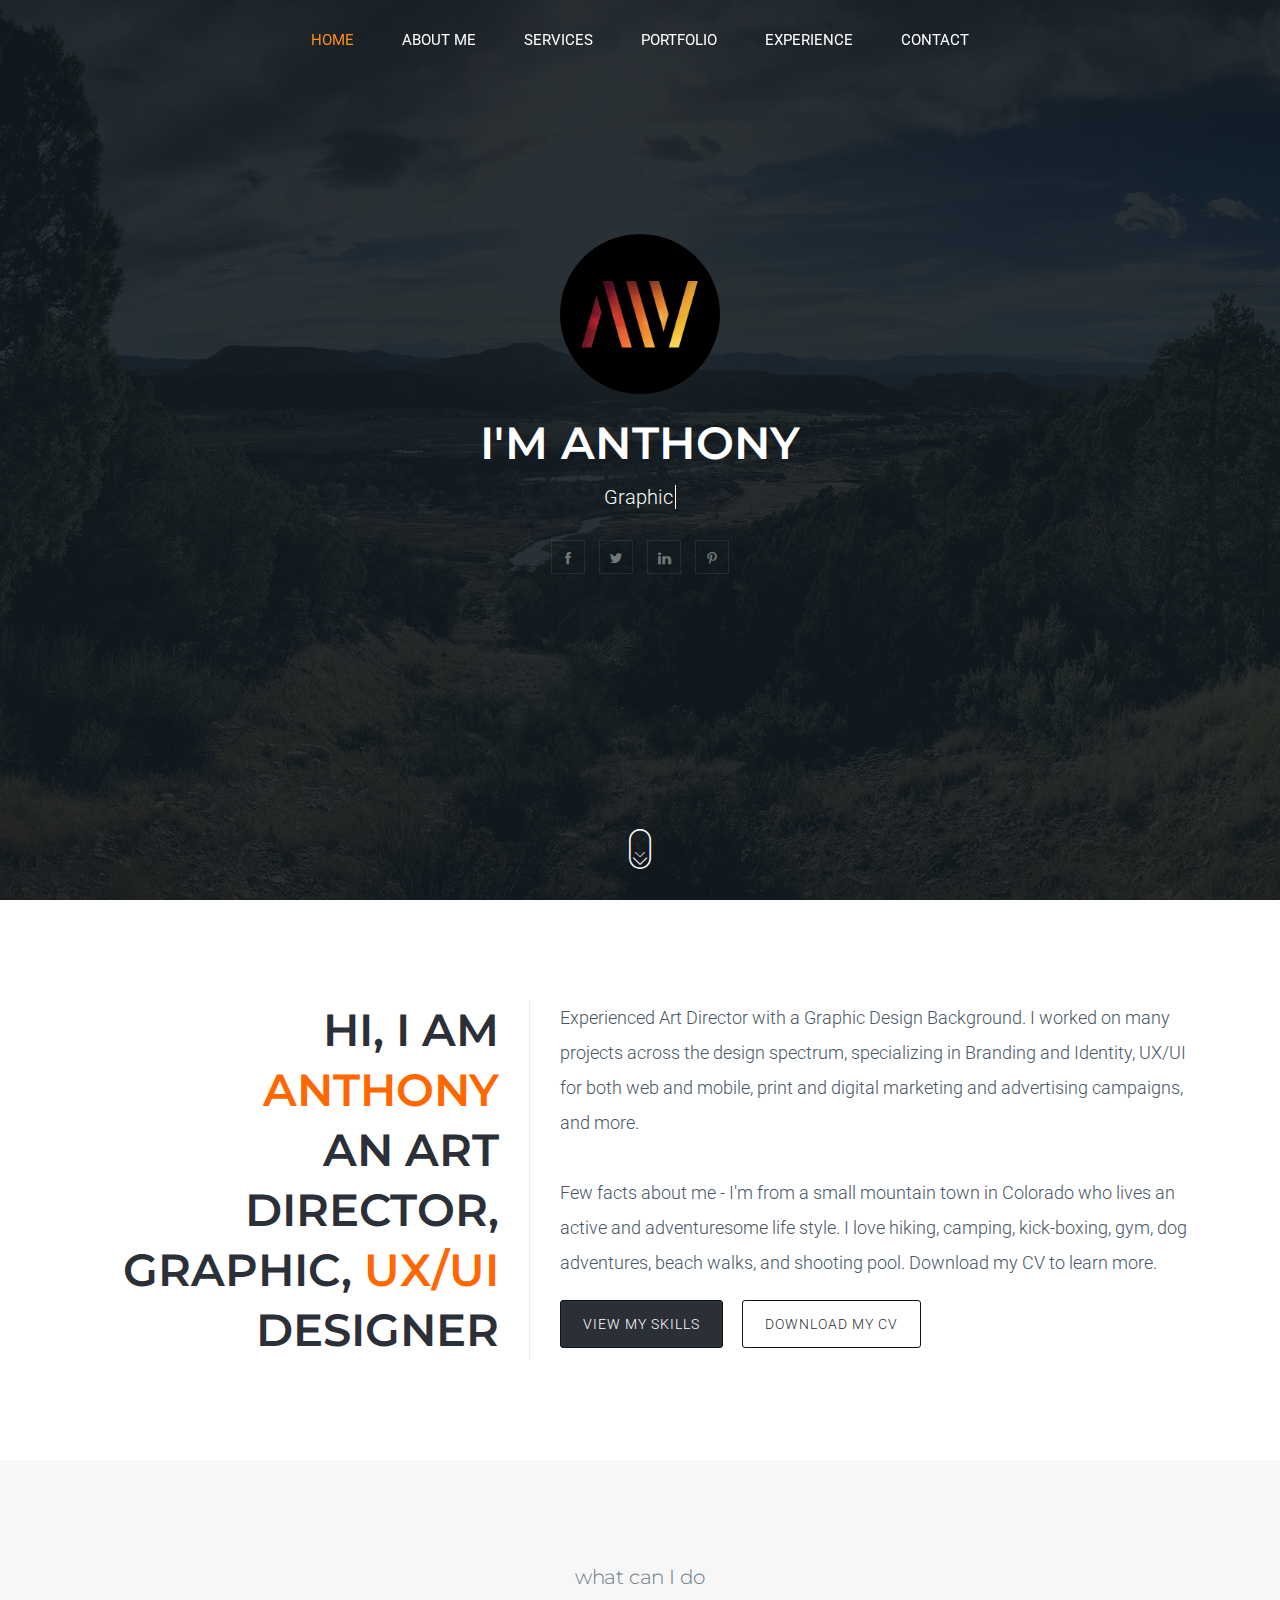
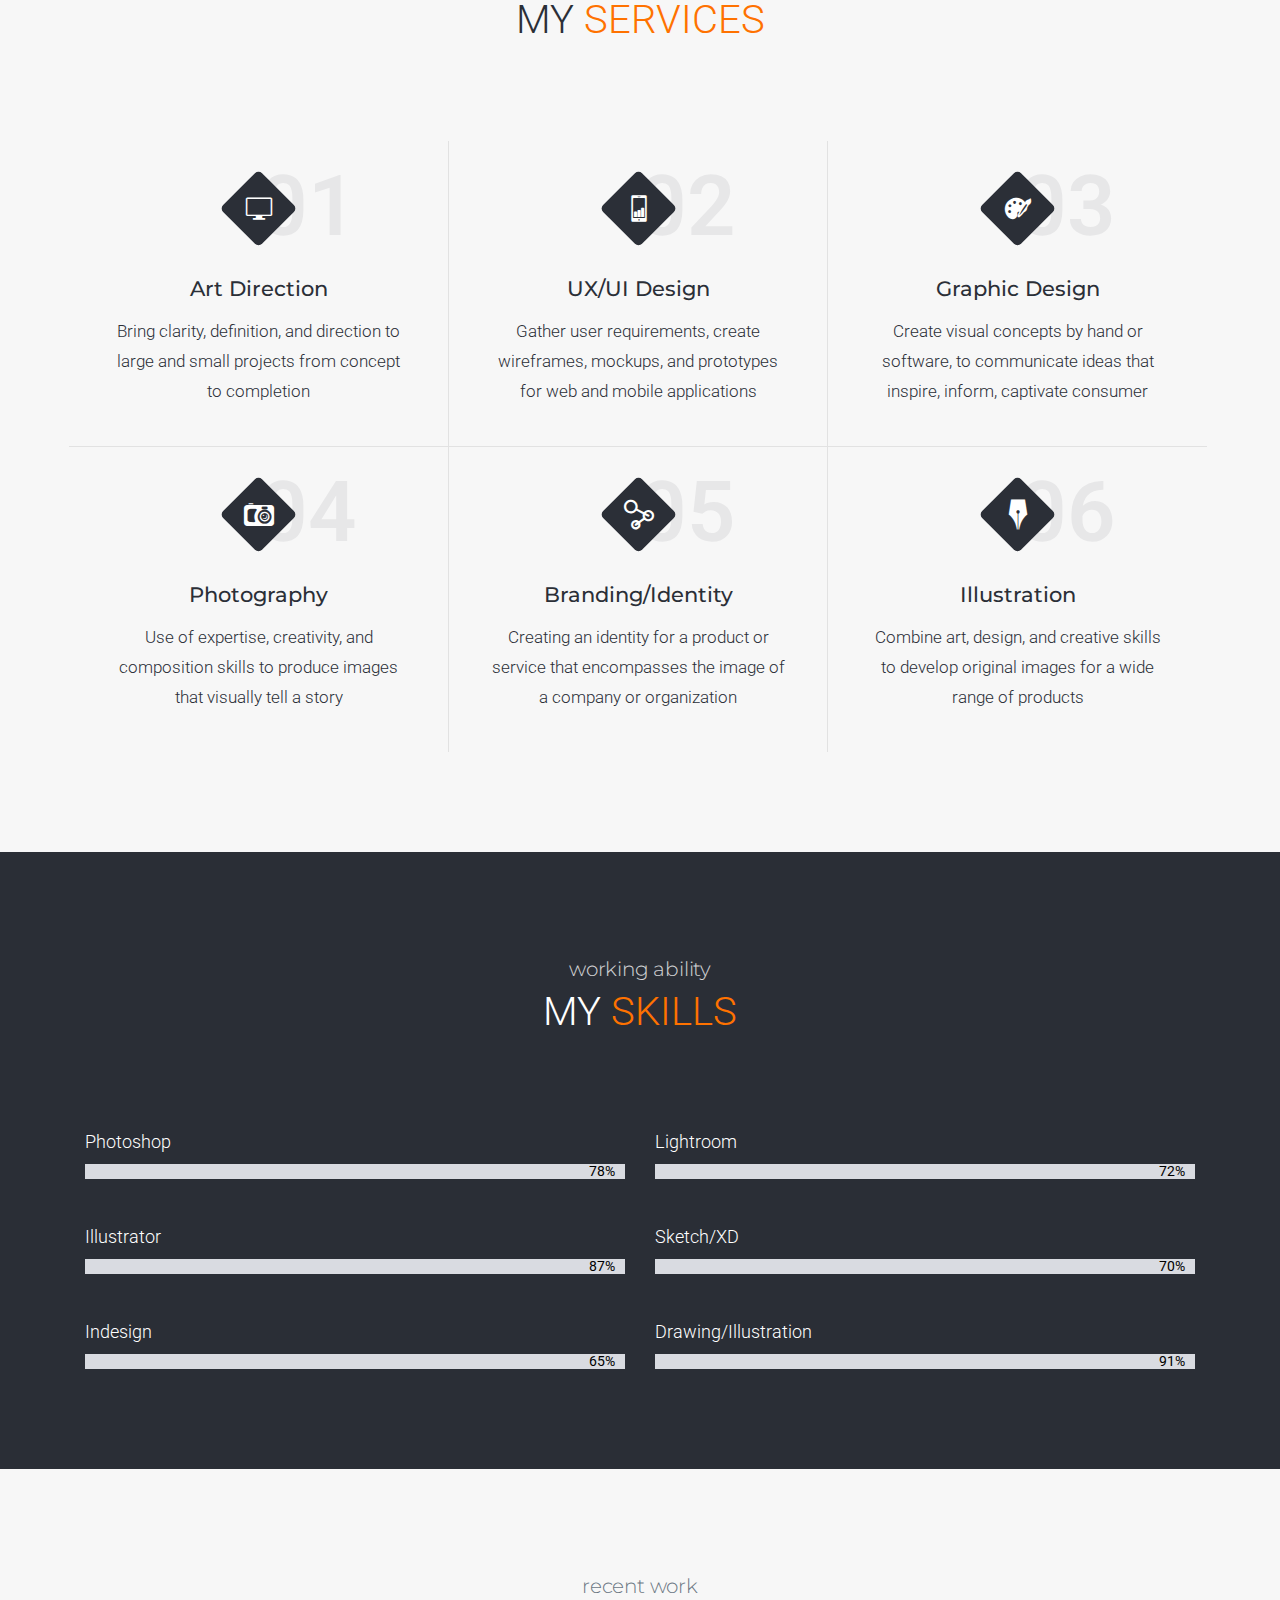
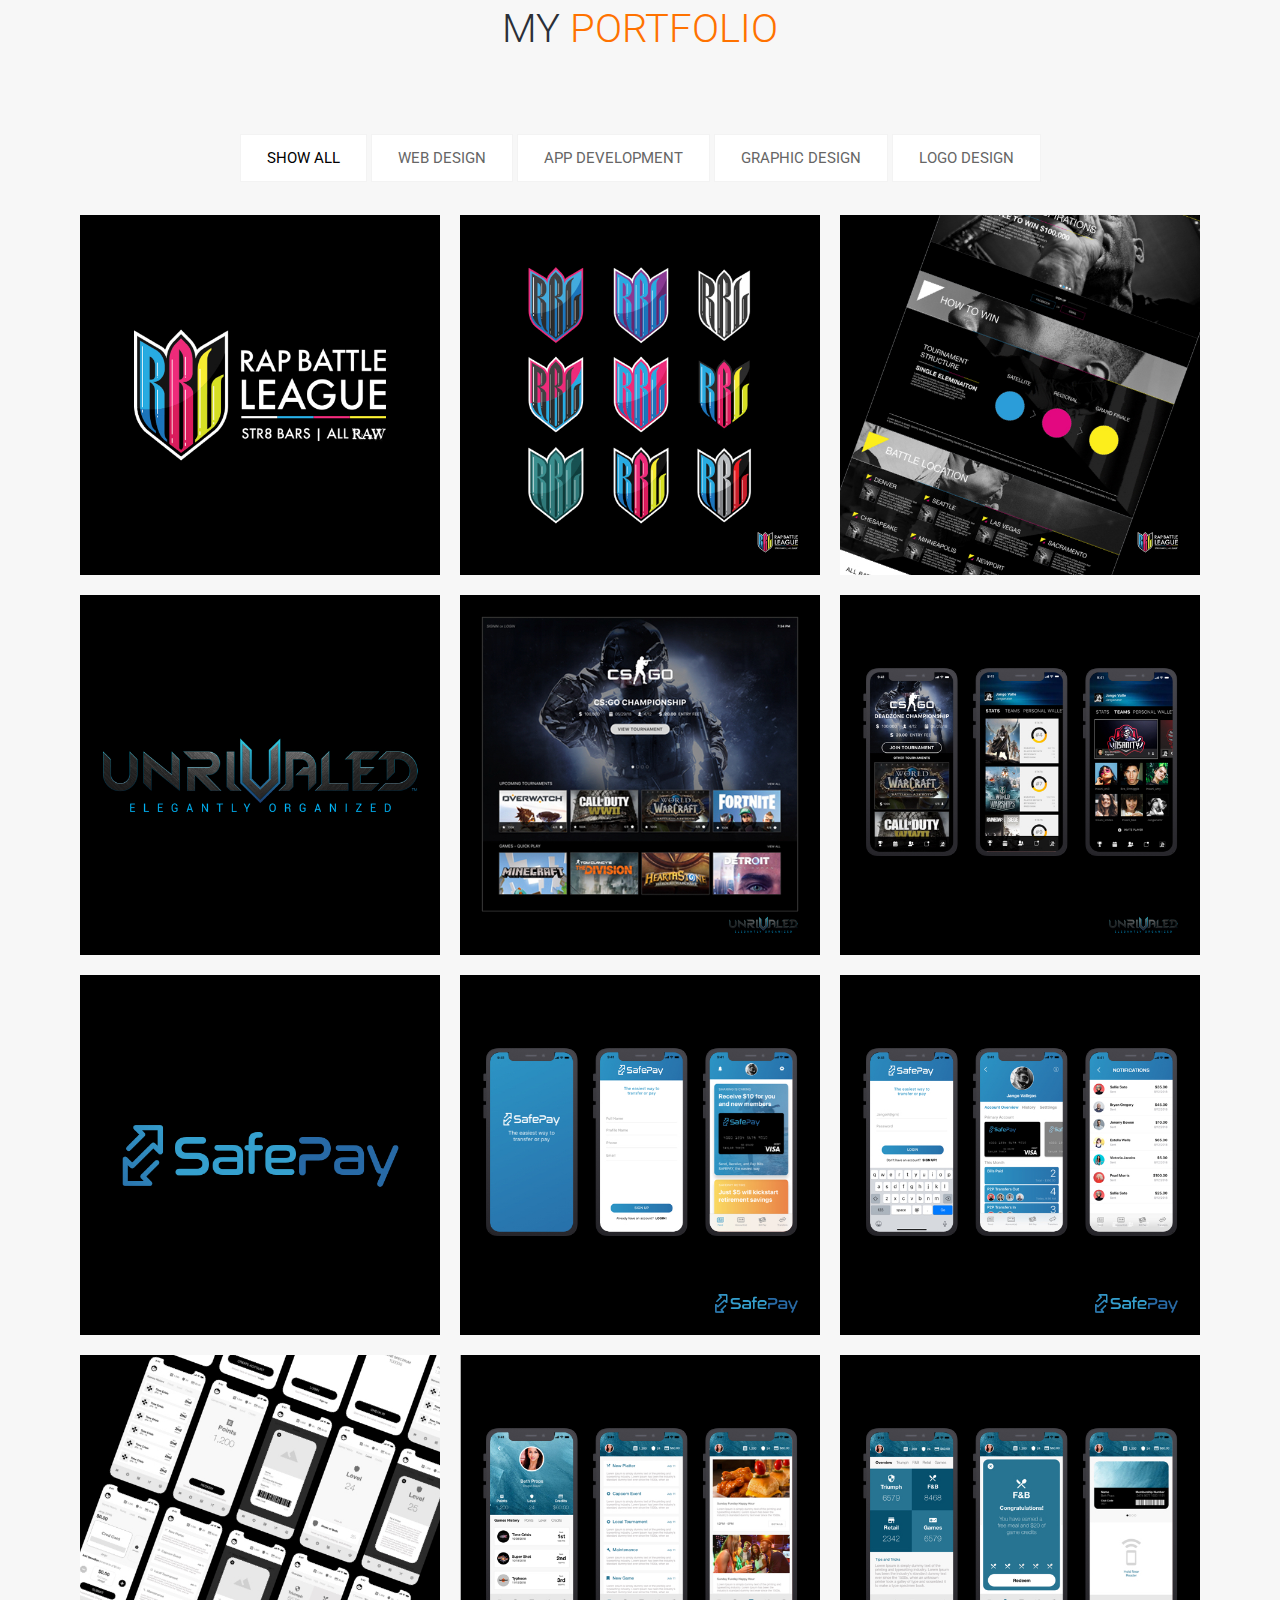
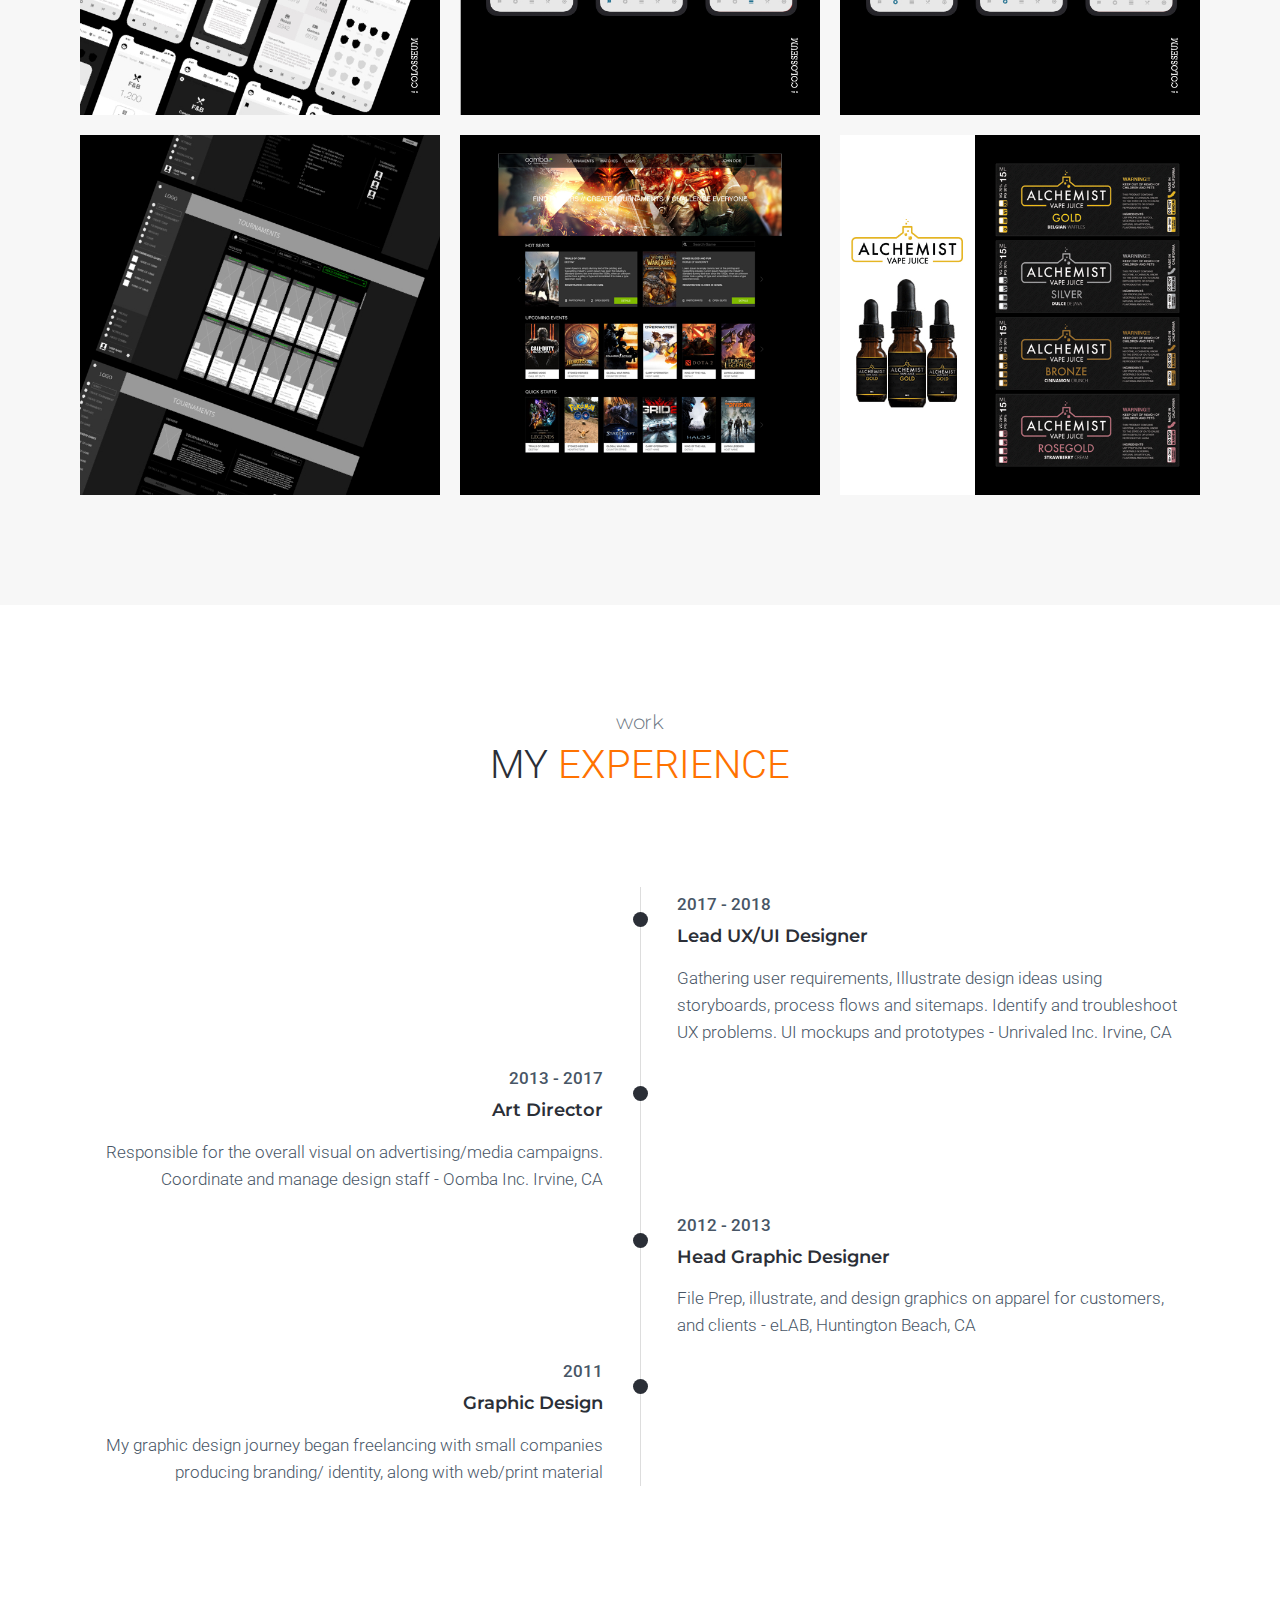
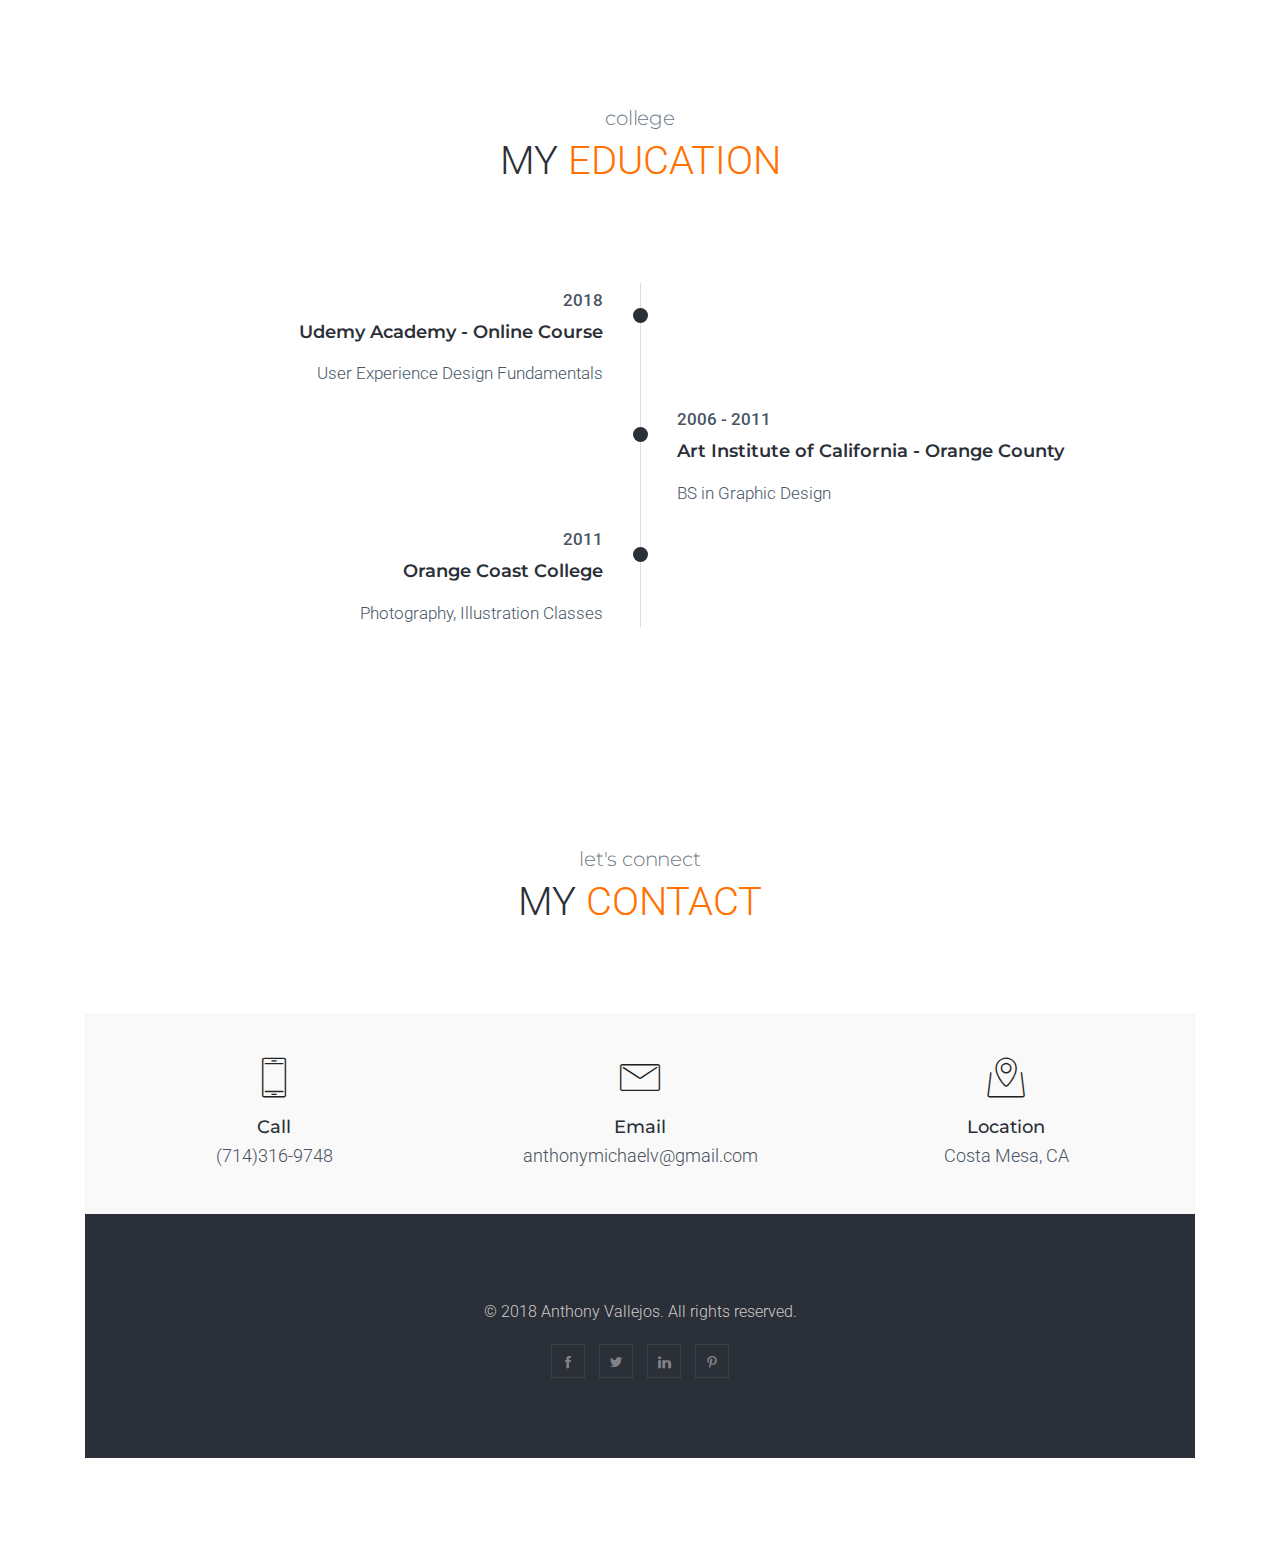
==== commit d8b33e1c: "Image titles updated" ====
--- a/index.html
+++ b/index.html
@@ -387,7 +387,7 @@
                     </div>
                     <!-- Portfolio Image and Caption -->
                     <div class="col-12 col-sm-6 col-md-6 col-lg-4 mix app">
-                        <a href="images/work/work-7.jpg" data-lightbox="image-1" class="portfolio-effect" data-fresco-group="" data-title="SafePay App Introduction" data-fresco-caption=""> <img class="portfolio-img" src="images/work/work-7.jpg" alt=""> <span class="portfolio-overlay"></span> <span class="portfolio-text">SafePay App Introduction</span> </a>
+                        <a href="images/work/work-7.jpg" data-lightbox="image-1" class="portfolio-effect" data-fresco-group="" data-title="SafePay Logo" data-fresco-caption=""> <img class="portfolio-img" src="images/work/work-7.jpg" alt=""> <span class="portfolio-overlay"></span> <span class="portfolio-text">SafePay Logo</span> </a>
                     </div>
 
                     <!-- Portfolio Image and Caption -->
@@ -402,32 +402,32 @@
 
                     <!-- Portfolio Image and Caption -->
                     <div class="col-12 col-sm-6 col-md-6 col-lg-4 mix app">
-                        <a href="images/work/work-10.jpg" data-lightbox="image-1" class="portfolio-effect" data-fresco-group="" data-title="Food & Entertainment App Concept" data-fresco-caption=""> <img class="portfolio-img" src="images/work/work-10.jpg" alt=""> <span class="portfolio-overlay"></span> <span class="portfolio-text">Food & Entertainment App Concept</span> </a>
+                        <a href="images/work/work-10.jpg" data-lightbox="image-1" class="portfolio-effect" data-fresco-group="" data-title="The Colosseum Venue Wireframes" data-fresco-caption=""> <img class="portfolio-img" src="images/work/work-10.jpg" alt=""> <span class="portfolio-overlay"></span> <span class="portfolio-text">The Colosseum Venue Wireframes</span> </a>
                     </div>
 
                     <!-- Portfolio Image and Caption -->
                     <div class="col-12 col-sm-6 col-md-6 col-lg-4 mix app">
-                        <a href="images/work/work-11.jpg" data-lightbox="image-1" class="portfolio-effect" data-fresco-group="" data-title="Food & Entertainment App Wireframe" data-fresco-caption=""> <img class="portfolio-img" src="images/work/work-11.jpg" alt=""> <span class="portfolio-overlay"></span> <span class="portfolio-text">Food & Entertainment App Wireframe</span> </a>
+                        <a href="images/work/work-11.jpg" data-lightbox="image-1" class="portfolio-effect" data-fresco-group="" data-title="Hifi Colosseum Venue App" data-fresco-caption=""> <img class="portfolio-img" src="images/work/work-11.jpg" alt=""> <span class="portfolio-overlay"></span> <span class="portfolio-text">Hifi Colosseum Venue App</span> </a>
                     </div>
 
                     <!-- Portfolio Image and Caption -->
                     <div class="col-12 col-sm-6 col-md-6 col-lg-4 mix web">
-                        <a href="images/work/work-12.jpg" data-lightbox="image-1" class="portfolio-effect" data-fresco-group="" data-title="OS for eSports Tournaments" data-fresco-caption=""> <img class="portfolio-img" src="images/work/work-12.jpg" alt=""> <span class="portfolio-overlay"></span> <span class="portfolio-text">OS for eSports Tournaments</span> </a>
+                        <a href="images/work/work-12.jpg" data-lightbox="image-1" class="portfolio-effect" data-fresco-group="" data-title="Hifi Coloseeum Venue App - Rewards" data-fresco-caption=""> <img class="portfolio-img" src="images/work/work-12.jpg" alt=""> <span class="portfolio-overlay"></span> <span class="portfolio-text">Hifi Coloseeum Venue App - Rewards</span> </a>
                     </div>
 
                     <!-- Portfolio Image and Caption -->
                     <div class="col-12 col-sm-6 col-md-6 col-lg-4 mix web">
-                        <a href="images/work/work-13.jpg" data-lightbox="image-1" class="portfolio-effect" data-fresco-group="" data-title="OS for eSports Tournaments Wireframe" data-fresco-caption=""> <img class="portfolio-img" src="images/work/work-13.jpg" alt=""> <span class="portfolio-overlay"></span> <span class="portfolio-text">OS for eSports Tournaments Wireframe</span> </a>
+                        <a href="images/work/work-13.jpg" data-lightbox="image-1" class="portfolio-effect" data-fresco-group="" data-title="OS for eSports Tournaments - Wireframes" data-fresco-caption=""> <img class="portfolio-img" src="images/work/work-13.jpg" alt=""> <span class="portfolio-overlay"></span> <span class="portfolio-text">OS for eSports Tournaments - Wireframes</span> </a>
                     </div>
 
                     <!-- Portfolio Image and Caption -->
                     <div class="col-12 col-sm-6 col-md-6 col-lg-4 mix graphic logo">
-                        <a href="images/work/work-14.jpg" data-lightbox="image-1" class="portfolio-effect" data-fresco-group="" data-title="Typography" data-fresco-caption=""> <img class="portfolio-img" src="images/work/work-14.jpg" alt=""> <span class="portfolio-overlay"></span> <span class="portfolio-text">Typography</span> </a>
+                        <a href="images/work/work-14.jpg" data-lightbox="image-1" class="portfolio-effect" data-fresco-group="" data-title="OS for eSports Tournaments - Hifi" data-fresco-caption=""> <img class="portfolio-img" src="images/work/work-14.jpg" alt=""> <span class="portfolio-overlay"></span> <span class="portfolio-text">OS for eSports Tournaments - Hifi</span> </a>
                     </div>
 
                     <!-- Portfolio Image and Caption -->
                     <div class="col-12 col-sm-6 col-md-6 col-lg-4 mix graphic logo">
-                        <a href="images/work/work-15.jpg" data-lightbox="image-1" class="portfolio-effect" data-fresco-group="" data-title="Packaging" data-fresco-caption=""> <img class="portfolio-img" src="images/work/work-15.jpg" alt=""> <span class="portfolio-overlay"></span> <span class="portfolio-text">Packaging</span> </a>
+                        <a href="images/work/work-15.jpg" data-lightbox="image-1" class="portfolio-effect" data-fresco-group="" data-title="Alchemist Juice Packaging" data-fresco-caption=""> <img class="portfolio-img" src="images/work/work-15.jpg" alt=""> <span class="portfolio-overlay"></span> <span class="portfolio-text">Alchemist Juice Packaging</span> </a>
                     </div>
                 </div>
             </div>
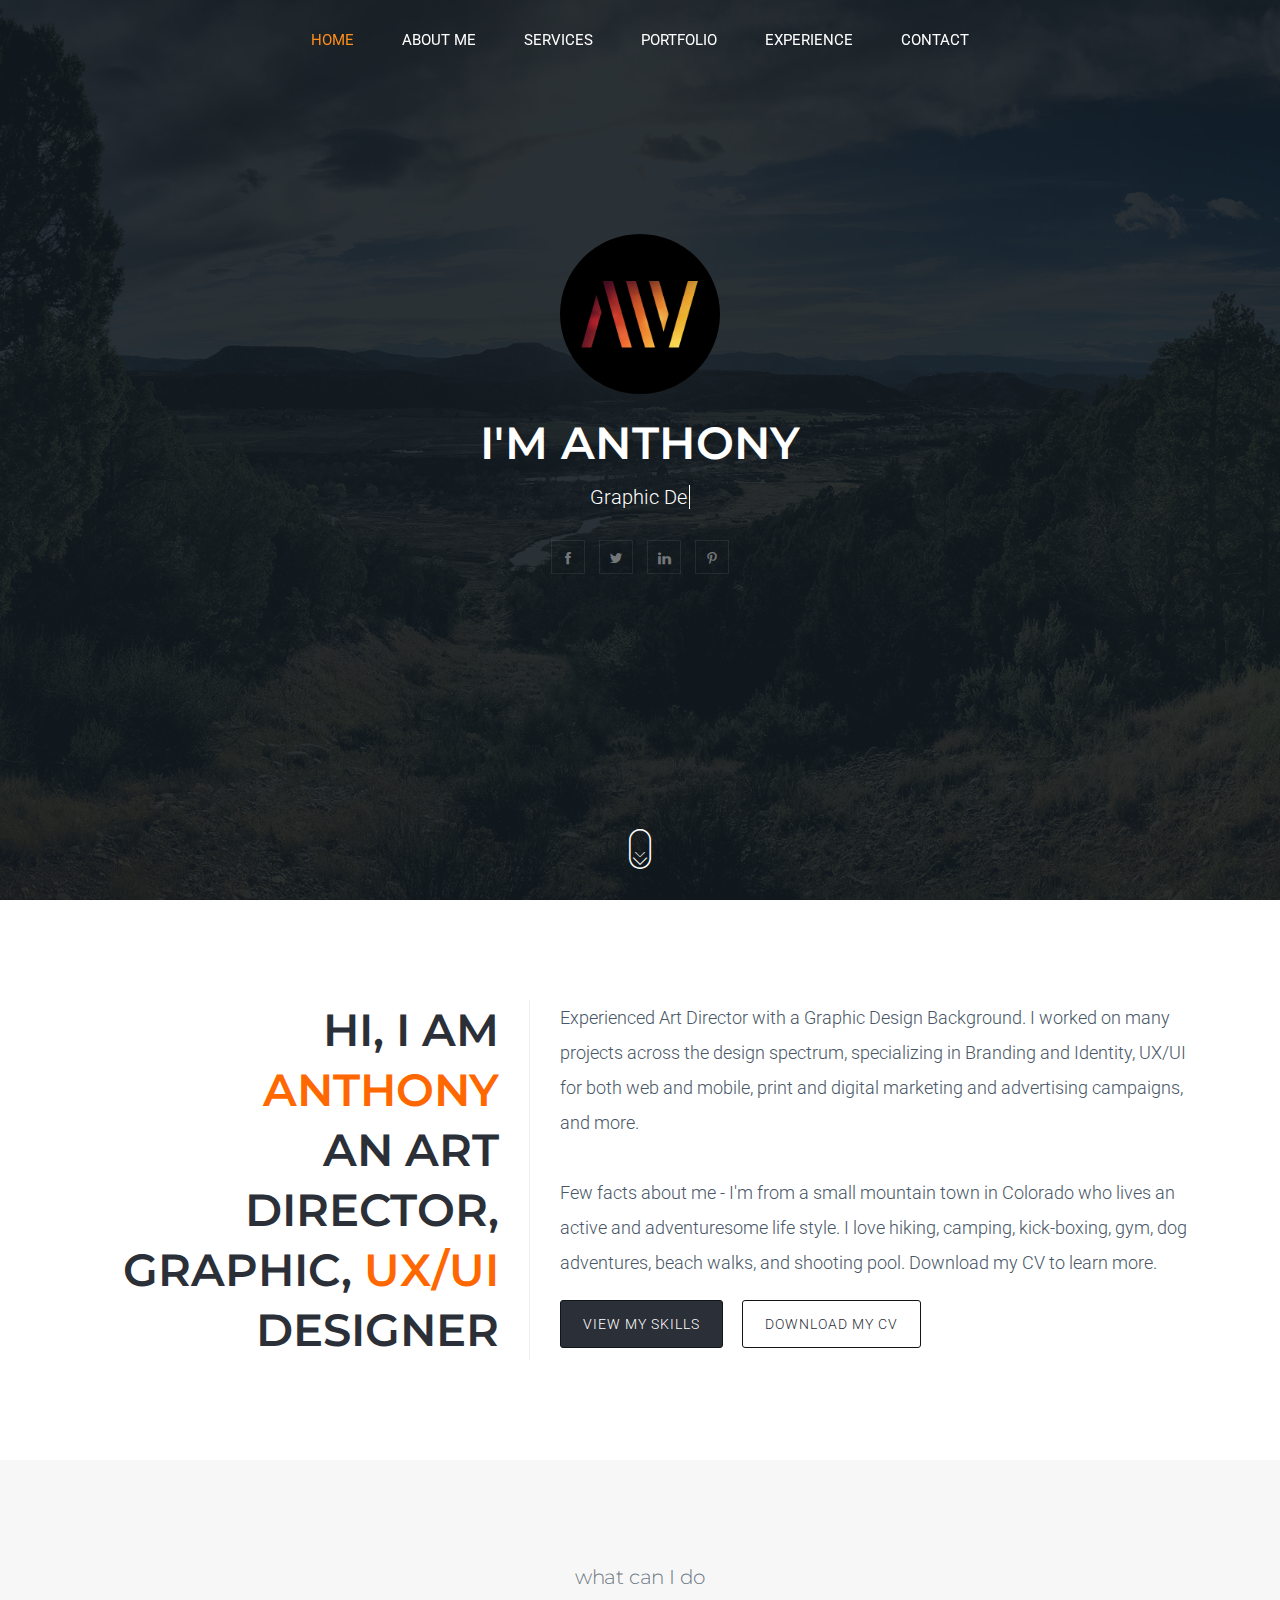
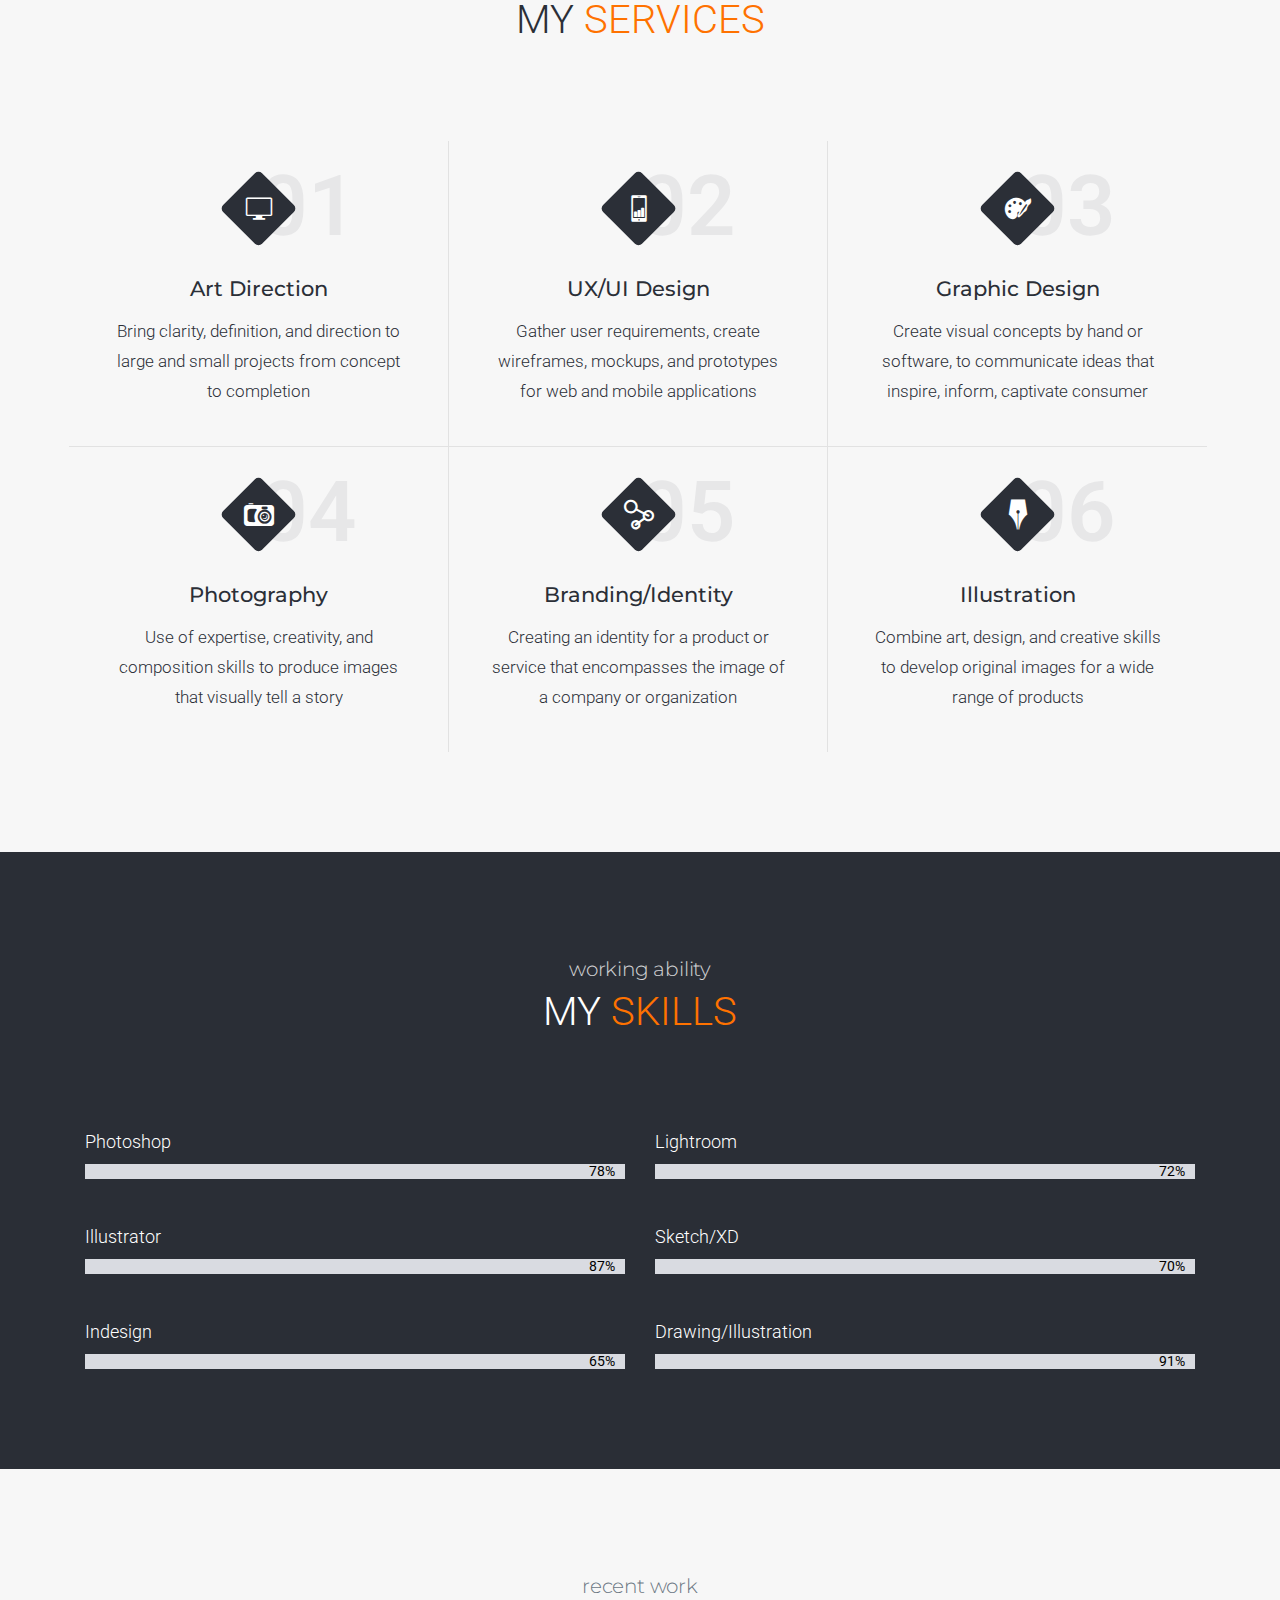
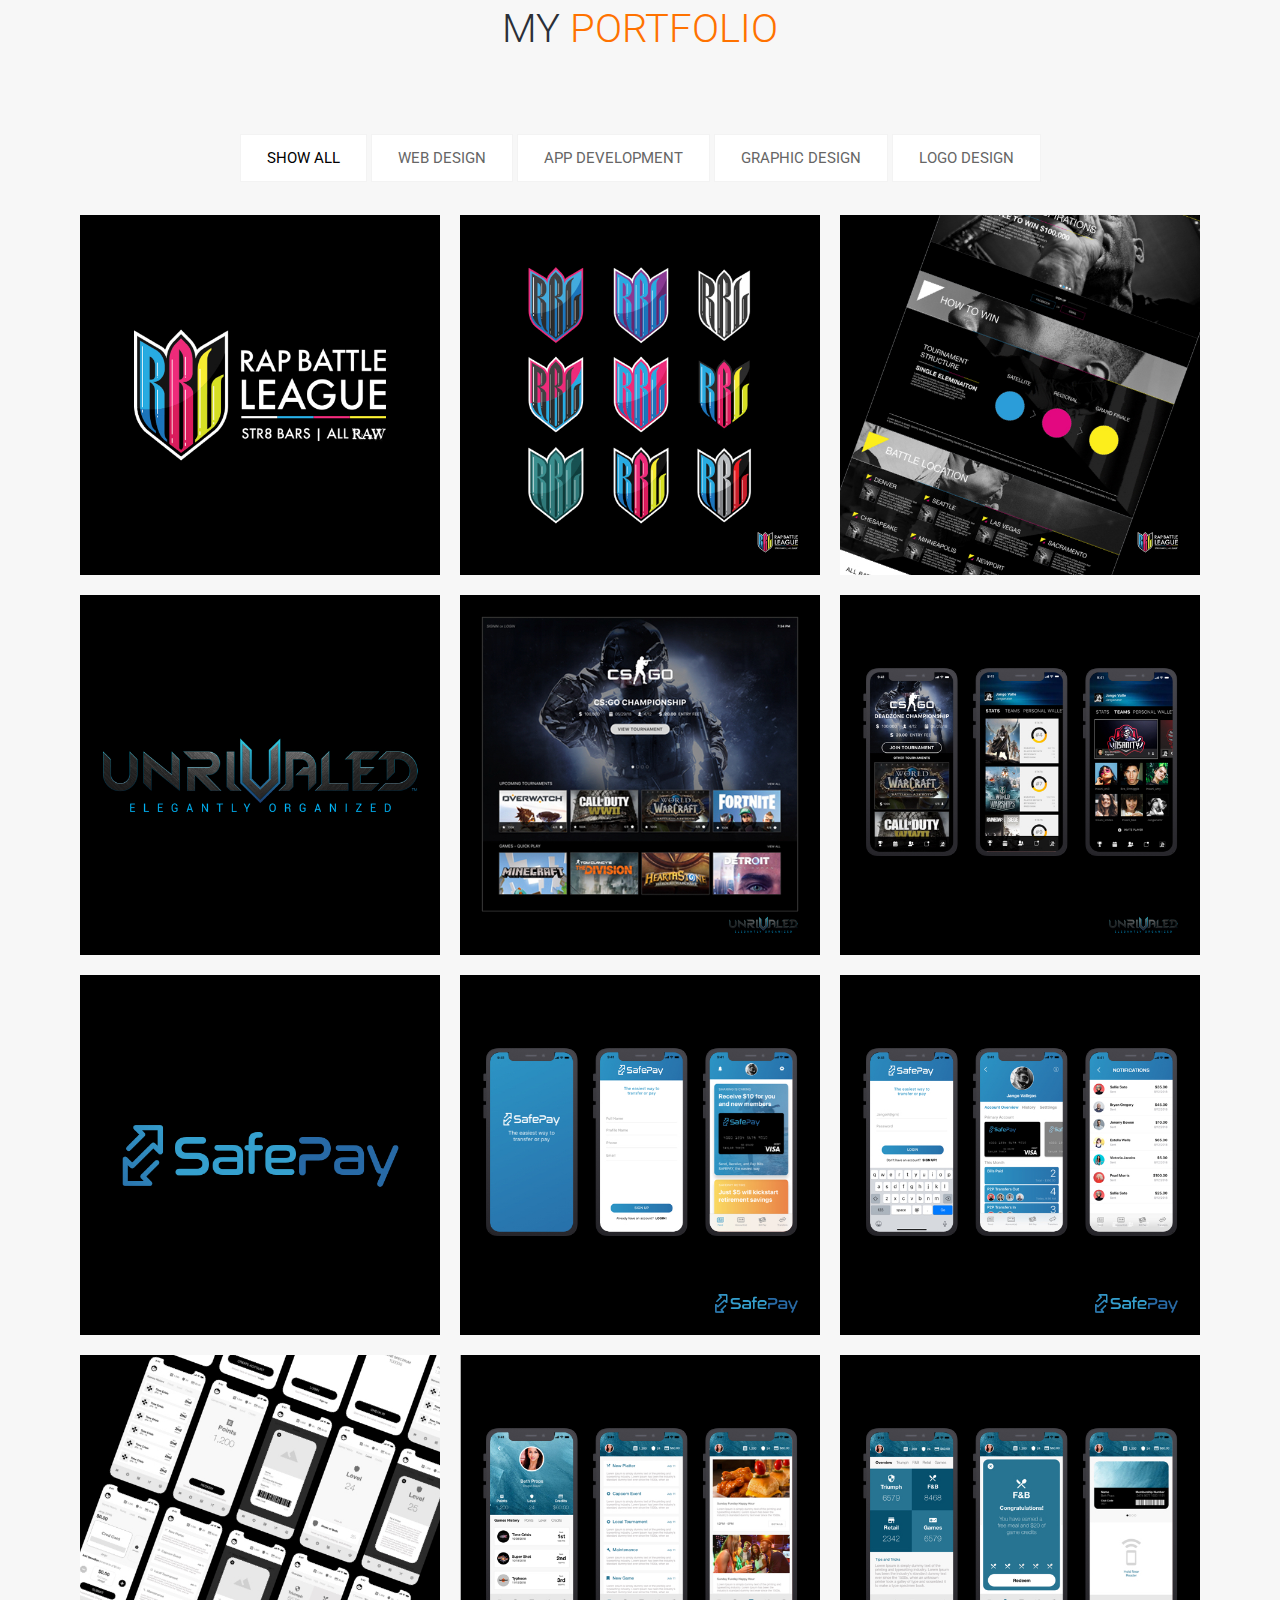
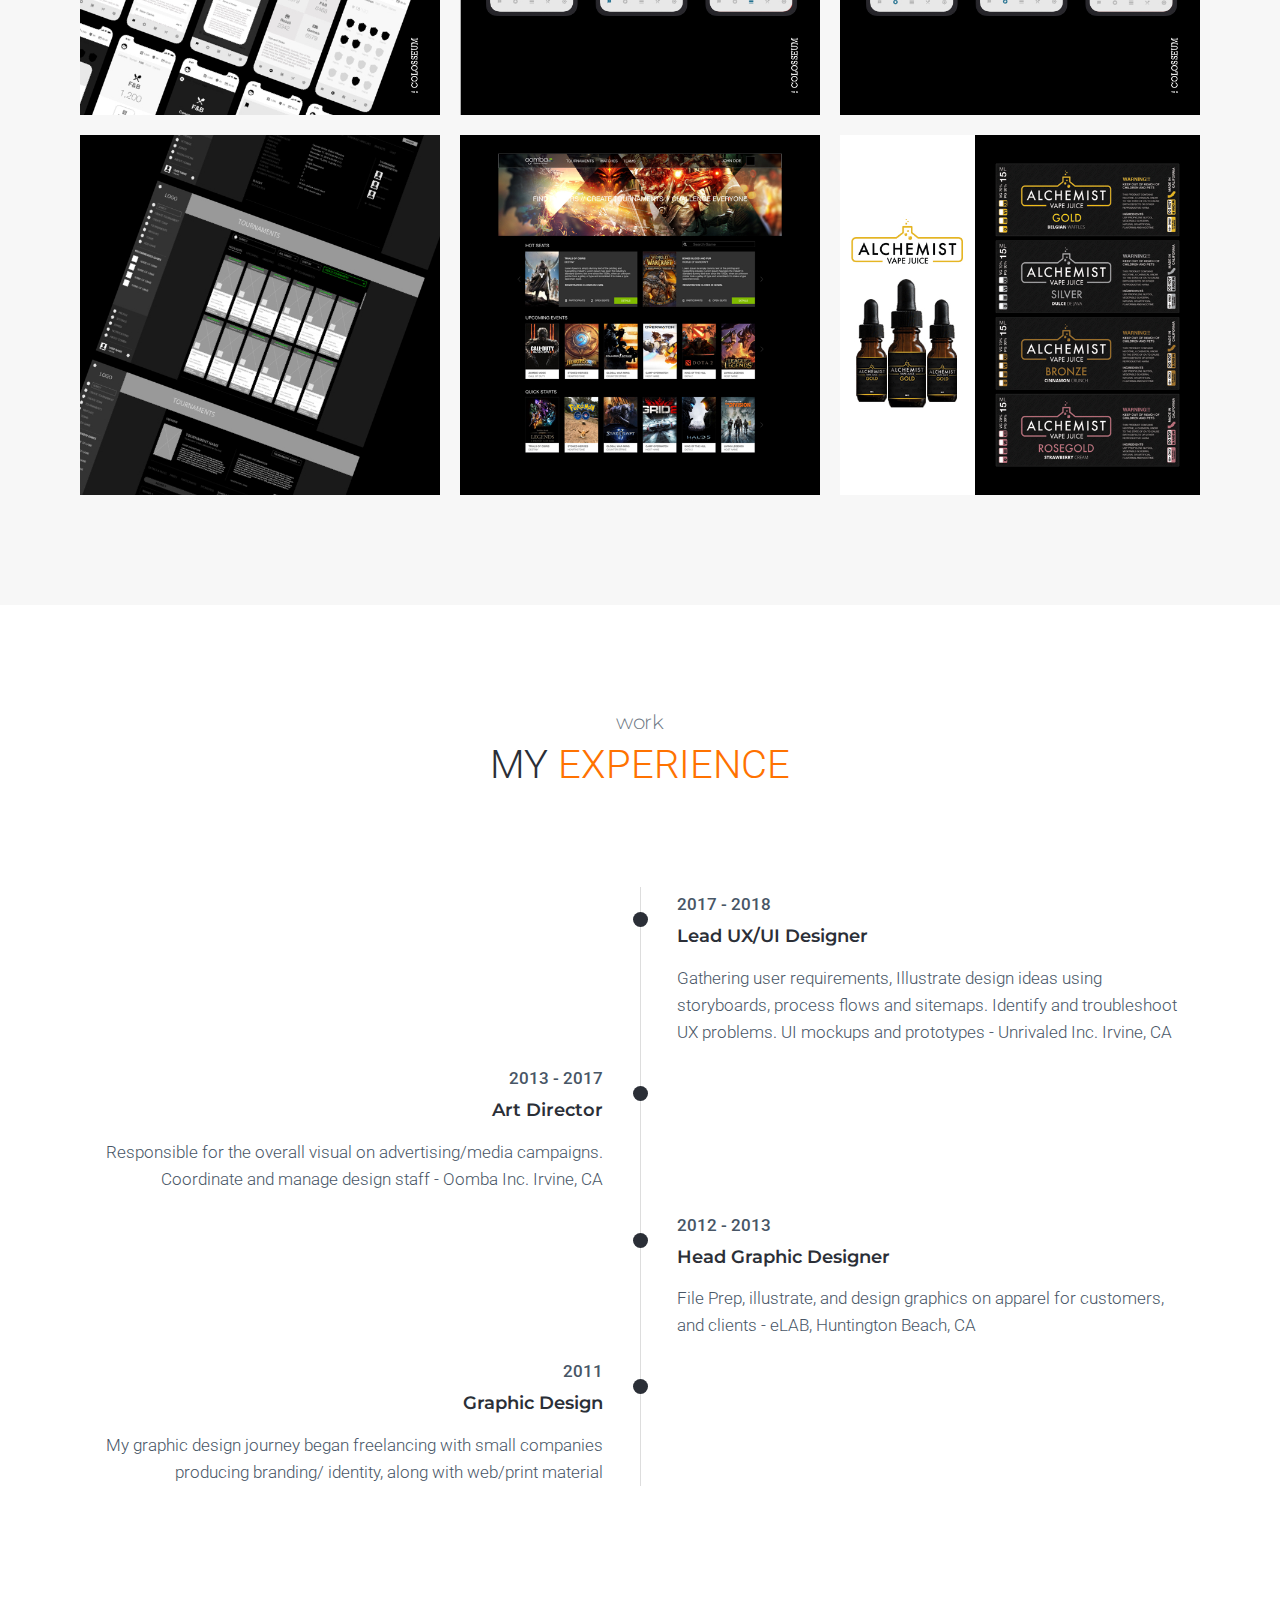
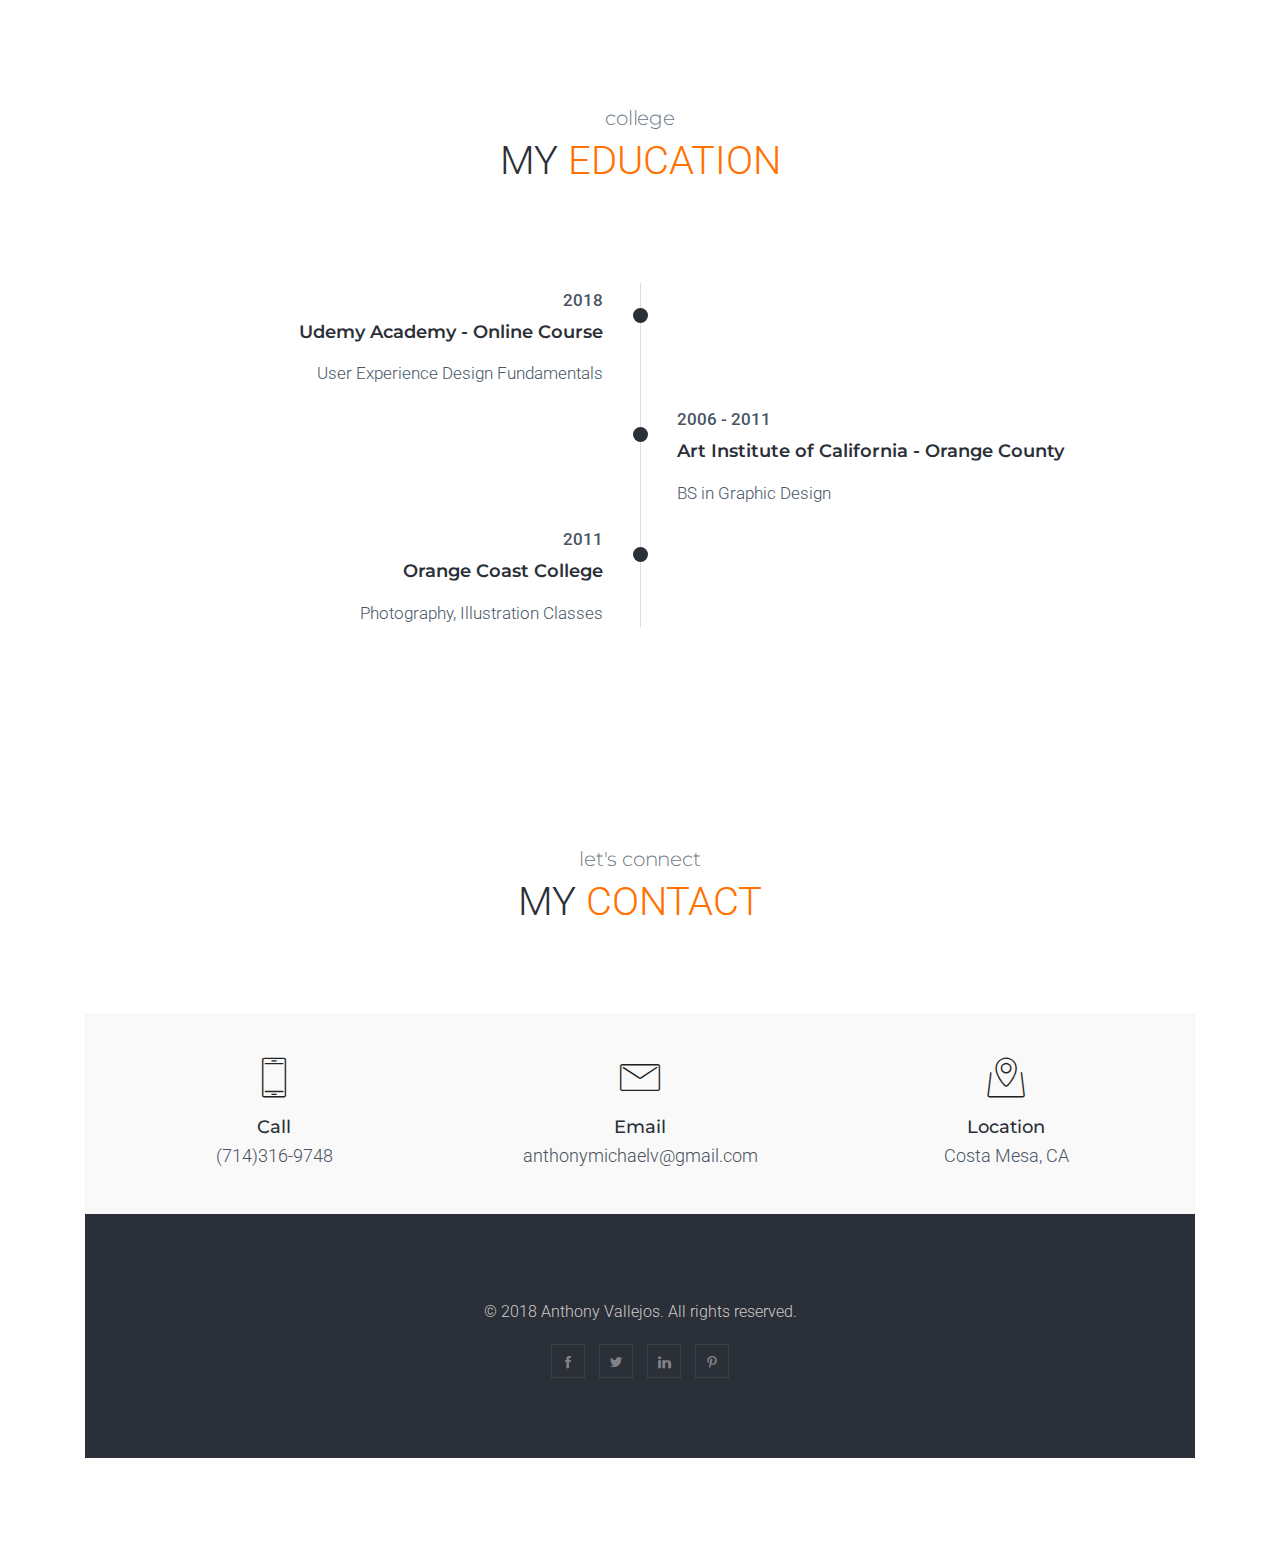
==== commit 97514da3: "filter update" ====
--- a/index.html
+++ b/index.html
@@ -386,7 +386,7 @@
                         <a href="images/work/work-6.jpg" data-lightbox="image-1" class="portfolio-effect" data-fresco-group="" data-title="Tournament Finder" data-fresco-caption=""> <img class="portfolio-img" src="images/work/work-6.jpg" alt=""> <span class="portfolio-overlay"></span> <span class="portfolio-text">Tournament Finder</span> </a>
                     </div>
                     <!-- Portfolio Image and Caption -->
-                    <div class="col-12 col-sm-6 col-md-6 col-lg-4 mix app">
+                    <div class="col-12 col-sm-6 col-md-6 col-lg-4 mix logo">
                         <a href="images/work/work-7.jpg" data-lightbox="image-1" class="portfolio-effect" data-fresco-group="" data-title="SafePay Logo" data-fresco-caption=""> <img class="portfolio-img" src="images/work/work-7.jpg" alt=""> <span class="portfolio-overlay"></span> <span class="portfolio-text">SafePay Logo</span> </a>
                     </div>
 
@@ -411,7 +411,7 @@
                     </div>
 
                     <!-- Portfolio Image and Caption -->
-                    <div class="col-12 col-sm-6 col-md-6 col-lg-4 mix web">
+                    <div class="col-12 col-sm-6 col-md-6 col-lg-4 mix app">
                         <a href="images/work/work-12.jpg" data-lightbox="image-1" class="portfolio-effect" data-fresco-group="" data-title="Hifi Coloseeum Venue App - Rewards" data-fresco-caption=""> <img class="portfolio-img" src="images/work/work-12.jpg" alt=""> <span class="portfolio-overlay"></span> <span class="portfolio-text">Hifi Coloseeum Venue App - Rewards</span> </a>
                     </div>
 
@@ -421,7 +421,7 @@
                     </div>
 
                     <!-- Portfolio Image and Caption -->
-                    <div class="col-12 col-sm-6 col-md-6 col-lg-4 mix graphic logo">
+                    <div class="col-12 col-sm-6 col-md-6 col-lg-4 mix web">
                         <a href="images/work/work-14.jpg" data-lightbox="image-1" class="portfolio-effect" data-fresco-group="" data-title="OS for eSports Tournaments - Hifi" data-fresco-caption=""> <img class="portfolio-img" src="images/work/work-14.jpg" alt=""> <span class="portfolio-overlay"></span> <span class="portfolio-text">OS for eSports Tournaments - Hifi</span> </a>
                     </div>
 
